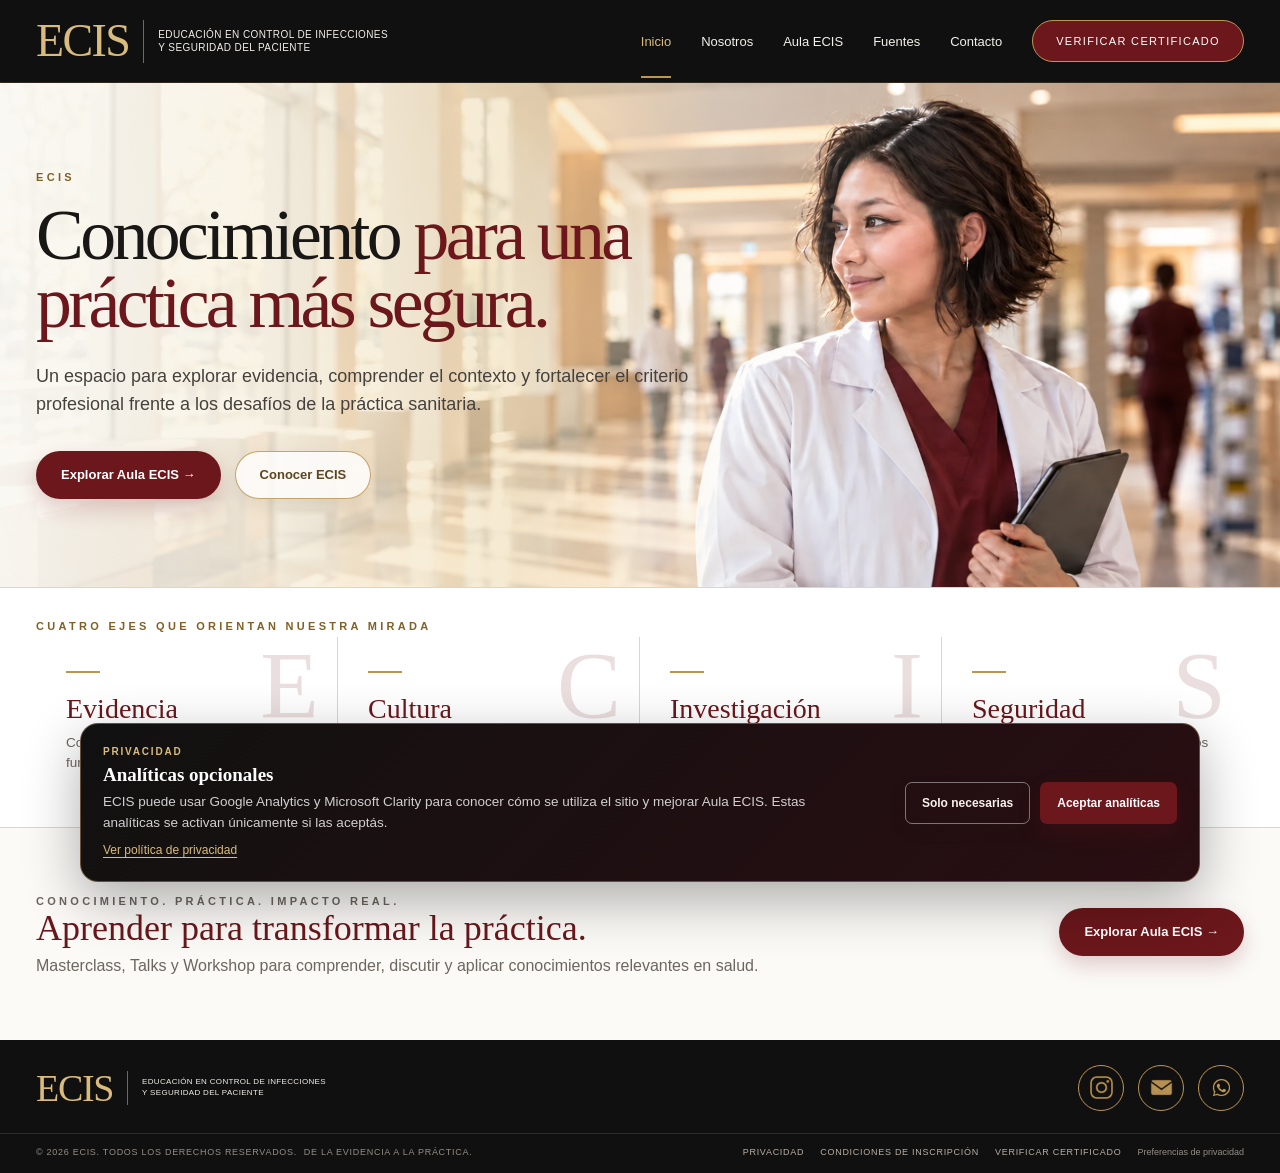
==== index.html @ 491cea87 "Add files via upload" ====
<!DOCTYPE html>

<html lang="es-AR"><head>
<meta charset="utf-8"/><meta content="width=device-width, initial-scale=1" name="viewport"/>
<meta content="ECIS: educación en control de infecciones y seguridad del paciente. De la evidencia a la práctica." name="description"/><meta content="#0d0d0d" name="theme-color"/><meta content="index,follow,max-image-preview:large" name="robots"/><meta content="ECIS" name="author"/>
<meta content="es_AR" property="og:locale"/><meta content="website" property="og:type"/><meta content="ECIS" property="og:site_name"/><meta content="ECIS | Educación en Control de Infecciones y Seguridad del Paciente" property="og:title"/><meta content="ECIS: educación en control de infecciones y seguridad del paciente. De la evidencia a la práctica." property="og:description"/>
<meta content="https://ecis-edu.github.io/assets/images/ecis-web-preview.png" property="og:image"/><meta content="1200" property="og:image:width"/><meta content="630" property="og:image:height"/><meta content="ECIS · Educación en Control de Infecciones y Seguridad del Paciente" property="og:image:alt"/><meta content="summary_large_image" name="twitter:card"/><meta content="https://ecis-edu.github.io/assets/images/ecis-web-preview.png" name="twitter:image"/>
<link href="assets/images/favicon.svg" rel="icon" type="image/svg+xml"/><title>ECIS | Educación en Control de Infecciones y Seguridad del Paciente</title><link as="image" fetchpriority="high" href="assets/images/inicio-banner.webp" rel="preload"/><link href="styles.css?v=20261030-clarity1299" rel="stylesheet"/></head><body>
<a class="skip-link" href="#contenido">Saltar al contenido</a><header class="site-header">
<div class="container nav-wrap">
<a aria-label="ECIS, inicio" class="brand" href="index.html">
<span class="brand-mark">ECIS</span>
<span aria-hidden="true" class="brand-divider"></span>
<span class="brand-name">EDUCACIÓN EN CONTROL DE INFECCIONES<br/>Y SEGURIDAD DEL PACIENTE</span>
</a>
<button aria-controls="main-nav" aria-expanded="false" aria-label="Abrir menú" class="menu-toggle" type="button"><span></span><span></span><span></span></button>
<nav aria-label="Navegación principal" class="main-nav" id="main-nav">
<a href="index.html">Inicio</a>
<a href="nosotros.html">Nosotros</a>
<a href="experiencias.html">Aula ECIS</a>
<a href="fuentes.html">Fuentes</a>
<a href="contacto.html">Contacto</a>
<a class="nav-cta" href="https://ecis-edu.github.io/ecis-verificador/" rel="noopener noreferrer" target="_blank">Verificar certificado</a>
</nav>
</div>
</header><main id="contenido">
<section class="home-banner">
<div class="container">
<div class="home-banner-content">
<p class="eyebrow">ECIS</p>
<h1 class="display-title">Conocimiento <span class="burgundy">para una práctica más segura.</span></h1>
<p class="lead">Un espacio para explorar evidencia, comprender el contexto y fortalecer el criterio profesional frente a los desafíos de la práctica sanitaria.</p>
<div class="hero-actions"><a class="button button-primary button-pill" href="experiencias.html">Explorar Aula ECIS →</a><a class="button button-outline button-pill" href="nosotros.html">Conocer ECIS</a></div>
</div>
</div>
</section>
<section aria-label="Ejes de ECIS" class="home-values">
<div class="container home-values-heading"><p class="eyebrow">CUATRO EJES QUE ORIENTAN NUESTRA MIRADA</p></div>
<div class="container home-values-grid">
<article class="value-item"><span aria-hidden="true" class="value-letter">E</span><span aria-hidden="true" class="value-rule"></span><h2>Evidencia</h2><p>Conocimiento actualizado para fundamentar decisiones.</p></article>
<article class="value-item"><span aria-hidden="true" class="value-letter">C</span><span aria-hidden="true" class="value-rule"></span><h2>Cultura</h2><p>Entornos que favorecen prácticas seguras y sostenibles.</p></article>
<article class="value-item"><span aria-hidden="true" class="value-letter">I</span><span aria-hidden="true" class="value-rule"></span><h2>Investigación</h2><p>Análisis y aprendizaje para comprender y mejorar la práctica.</p></article>
<article class="value-item"><span aria-hidden="true" class="value-letter">S</span><span aria-hidden="true" class="value-rule"></span><h2>Seguridad</h2><p>Decisiones orientadas a reducir riesgos y mejorar la atención.</p></article>
</div>
</section>
<section class="home-experience"><div class="container home-experience-inner"><div><p class="eyebrow">CONOCIMIENTO. PRÁCTICA. IMPACTO REAL.</p><h2>Aprender para transformar la práctica.</h2><p>Masterclass, Talks y Workshop para comprender, discutir y aplicar conocimientos relevantes en salud.</p></div><a class="button button-primary button-pill" href="experiencias.html">Explorar Aula ECIS →</a></div></section>
</main><footer class="site-footer">
<div class="footer-main"><div class="container footer-grid">
<div class="brand footer-brand"><span class="brand-mark">ECIS</span><span aria-hidden="true" class="brand-divider"></span><span class="brand-name">EDUCACIÓN EN CONTROL DE INFECCIONES<br/>Y SEGURIDAD DEL PACIENTE</span></div>
<div class="footer-social"><a aria-label="Instagram" href="https://www.instagram.com/ecis_edu/?hl=es-la" rel="noopener noreferrer" target="_blank"><img alt="" aria-hidden="true" class="social-icon" decoding="async" height="21" loading="lazy" src="assets/images/iconoinstagram.png" width="21"/></a><a aria-label="Correo electrónico" href="mailto:ecis.ar.edu@gmail.com"><img alt="" aria-hidden="true" class="social-icon" decoding="async" height="21" loading="lazy" src="assets/images/iconomail.png" width="21"/></a><a aria-label="WhatsApp" href="https://wa.me/5491173445804?text=Hola%20ECIS%2C%20quisiera%20realizar%20una%20consulta." rel="noopener noreferrer" target="_blank"><img alt="" aria-hidden="true" class="social-icon" decoding="async" height="21" loading="lazy" src="assets/images/iconowsp.png" width="21"/></a></div>
</div></div>
<div class="footer-bottom"><div class="container footer-bottom-inner">
<div class="footer-identity"><span>© <span id="year"></span> ECIS. Todos los derechos reservados.</span><span class="footer-motto">De la evidencia a la práctica.</span></div>
<nav aria-label="Información legal" class="footer-links"><a href="privacidad.html">Privacidad</a><a href="condiciones.html">Condiciones de inscripción</a><a href="https://ecis-edu.github.io/ecis-verificador/" rel="noopener noreferrer" target="_blank">Verificar certificado</a></nav>
</div></div>
</footer><script defer="" src="consent.js?v=20261030-clarity1299"></script><script defer="" src="site.js?v=20261026-perf1297"></script></body></html>
---- styles.css ----
:root{
  --burgundy:#6b171b;
  --burgundy-deep:#3d0c0e;
  --burgundy-soft:#8b2026;
  --black:#0d0d0d;
  --black-soft:#171514;
  --ivory:#f6f1e9;
  --paper:#fbfaf7;
  --gold:#bd9552;
  --gold-text:#806024;
  --gold-soft:#d9bc7d;
  --ink:#181716;
  --muted:#6d665f;
  --line:#ddd5cb;
  --white:#fff;
  --max:1380px;
  --shadow:0 18px 50px rgba(18,12,8,.10);
}
*{box-sizing:border-box}
[hidden]{display:none!important}
html{scroll-behavior:smooth}
body{margin:0;background:var(--paper);color:var(--ink);font-family:Arial,Helvetica,sans-serif;line-height:1.5;-webkit-text-size-adjust:100%}
a{color:inherit}
img{display:block;max-width:100%}
button,input,textarea,select{font:inherit;font-size:16px}
.container{width:min(calc(100% - 72px),var(--max));margin-inline:auto}
.skip-link{position:fixed;top:-90px;left:18px;z-index:1000;background:var(--gold);padding:10px 14px;color:var(--black)}
.skip-link:focus{top:18px}


/* Header */
.site-header{position:sticky;top:0;z-index:60;background:rgba(12,12,12,.98);color:#fff;border-bottom:1px solid rgba(189,149,82,.18);backdrop-filter:blur(10px)}
.nav-wrap{min-height:82px;display:flex;align-items:center;justify-content:space-between;gap:28px}
.brand{display:inline-flex;align-items:center;gap:14px;text-decoration:none;min-width:max-content}
.brand-mark{font:400 46px/.9 Georgia,"Times New Roman",serif;color:var(--gold-soft);letter-spacing:-.035em}
.brand-divider{width:1px;height:43px;background:rgba(217,188,125,.52)}
.brand-name{font-size:10px;line-height:1.35;letter-spacing:.04em;color:#f3efe9}
.main-nav{display:flex;align-items:center;justify-content:flex-end;gap:30px;font-size:13px}
.main-nav a{text-decoration:none;color:#f3f0eb;padding:28px 0 25px;border-bottom:2px solid transparent;transition:.2s ease}
.main-nav a:hover,.main-nav a:focus-visible,.main-nav a[aria-current="page"]{color:var(--gold-soft);border-bottom-color:var(--gold)}
.main-nav .nav-cta{padding:12px 23px;border:1px solid var(--gold);border-radius:999px;background:var(--burgundy);color:#fff!important;text-transform:uppercase;letter-spacing:.12em;font-size:11px}
.main-nav .nav-cta:hover,.main-nav .nav-cta:focus-visible{background:#801b21;border-bottom-color:var(--gold)}
.menu-toggle{display:none;background:none;border:0;color:white;min-width:48px;min-height:48px;cursor:pointer}
.menu-toggle span{display:block;width:25px;height:1px;background:#fff;margin:6px auto}

/* Type */
.eyebrow{margin:0 0 17px;color:var(--gold-text);font-size:11px;font-weight:700;letter-spacing:.30em;text-transform:uppercase}
.display-title{margin:0;font:400 clamp(54px,5.6vw,92px)/.94 Georgia,"Times New Roman",serif;letter-spacing:-.05em}
.display-title .burgundy,.section-title .burgundy{color:var(--burgundy)}
.display-title em,.section-title em{color:var(--burgundy);font-style:normal}
.section-title{margin:0;font:400 clamp(36px,4vw,60px)/1 Georgia,"Times New Roman",serif;letter-spacing:-.038em}
.lead{margin:26px 0 0;color:#46413c;font-size:18px;line-height:1.55;max-width:670px}
.button{display:inline-flex;align-items:center;justify-content:center;gap:13px;min-height:50px;padding:12px 24px;text-decoration:none;border:1px solid transparent;border-radius:7px;font-size:13px;font-weight:700;transition:.2s ease}
.button-primary{background:var(--burgundy);color:#fff}.button-primary:hover{background:#841c22}
.button-outline{border-color:var(--gold);color:#6b4f24;background:rgba(255,255,255,.35)}.button-outline:hover{background:#fff7eb}

.button-pill{border-radius:999px}


.hero-actions{display:flex;gap:14px;flex-wrap:wrap;margin-top:32px}

/* Home banner */
.home-banner{position:relative;overflow:hidden;min-height:clamp(430px,56vh,540px);display:flex;align-items:center;background:url("assets/images/inicio-banner.webp") right center/cover no-repeat}
.home-banner::after{content:"";position:absolute;inset:0;background:linear-gradient(90deg,rgba(251,250,247,.16),rgba(251,250,247,.05) 34%,rgba(0,0,0,.08) 100%);pointer-events:none}
.home-banner .container{position:relative;z-index:2}
.home-banner-content{max-width:620px;padding:58px 0 60px}
.home-banner-content .display-title{max-width:590px}
.home-banner-content .lead{max-width:530px}

/* Editorial heroes */


.editorial-hero-copy .display-title{max-width:820px}
.editorial-hero-copy .lead{max-width:650px}


/* Home */
.home-values{background:#fff;border-top:1px solid var(--line);border-bottom:1px solid var(--line)}
.home-values-grid{display:grid;grid-template-columns:repeat(4,1fr)}
.value-item{position:relative;min-height:190px;padding:34px 30px 32px;border-right:1px solid var(--line);overflow:hidden}
.value-item:first-child{padding-left:30px}.value-item:last-child{border-right:0;padding-right:30px}
.value-letter{position:absolute;right:18px;top:3px;font:400 96px/.95 Georgia,"Times New Roman",serif;color:rgba(107,23,27,.055);pointer-events:none}
.value-rule{display:block;width:34px;height:2px;background:var(--gold);margin-bottom:22px}
.value-item h2{position:relative;margin:0 0 10px;font:400 28px/1 Georgia,"Times New Roman",serif;color:var(--burgundy)}
.value-item p{position:relative;margin:0;max-width:240px;color:var(--muted);font-size:13.5px;line-height:1.52}
.home-experience{padding:58px 0 62px;background:var(--paper)}
.home-experience-inner{display:grid;grid-template-columns:1fr auto;gap:40px;align-items:center}
.home-experience h2{margin:0;font:400 36px/1.05 Georgia,serif;color:var(--burgundy)}
.home-experience p{margin:7px 0 0;color:var(--muted)}

/* Page hero light */


/* About */


.about-overview-copy .display-title{font-size:clamp(44px,5vw,76px);margin-bottom:22px}
.about-overview-copy>p:not(.eyebrow),.about-subblock p:not(.eyebrow){margin:0 0 14px;color:#4e4943;font-size:16.5px;line-height:1.72}
.about-subblock{margin-top:28px;padding-top:24px;border-top:1px solid var(--line)}


.team-section{background:var(--ivory);padding:74px 0 0}
.team-header{display:flex;justify-content:space-between;align-items:end;gap:40px;margin-bottom:40px}
.team-header p{max-width:500px;margin:0;color:var(--muted)}
.profile-editorial{display:grid;grid-template-columns:32% 68%;min-height:565px;border-top:1px solid var(--line);background:#fff}
.profile-editorial-image{min-height:565px;background:#151515;overflow:hidden}
.profile-editorial-image img{width:100%;height:100%;object-fit:cover;object-position:center top}
.profile-editorial-copy{padding:42px 52px 44px}
.profile-editorial-copy h3{margin:3px 0 7px;font:400 clamp(38px,4vw,58px)/1 Georgia,serif;letter-spacing:-.035em}
.profile-editorial-copy h3 span{color:var(--burgundy)}
.profile-role{margin:0 0 24px;color:#25211f;font-size:15px;font-weight:700}
.profile-editorial-copy>p:not(.eyebrow):not(.profile-role){margin:0 0 14px;color:#4b4641;font-size:14.5px;line-height:1.62}
.profile-inline-quote{margin-top:28px;padding-top:22px;border-top:1px solid var(--line)}
.profile-inline-quote blockquote{margin:0;color:var(--burgundy);font:italic 25px/1.2 Georgia,"Times New Roman",serif}
.profile-inline-quote cite{display:block;margin-top:9px;color:#655d55;font-style:normal;font-size:9.5px;letter-spacing:.16em;text-transform:uppercase}
.admin-band{display:grid;grid-template-columns:.6fr 1.4fr;gap:40px;align-items:center;padding:30px 0 38px;border-top:1px solid var(--line);margin-top:40px}
.admin-band h3{margin:0;font:400 28px Georgia,serif}.admin-band p{margin:0;color:var(--muted)}
.philosophy-band{background:linear-gradient(90deg,#0c0c0c 0%,#1f1111 55%,#4a0d10 100%);color:#fff;padding:72px 0}
.philosophy-grid{display:grid;grid-template-columns:.55fr 1.45fr;gap:60px;align-items:center}
.philosophy-grid h2{margin:0;color:var(--gold-soft);font:400 42px/1.05 Georgia,serif}
.philosophy-grid blockquote{margin:0;font:400 clamp(30px,3.2vw,48px)/1.12 Georgia,serif;color:#fff}

/* Experiences */


.experience-hero .display-title{font-size:clamp(49px,5vw,74px)}
.formats-section{padding:58px 0 72px;background:#fff}
.formats-heading{text-align:center;max-width:850px;margin:0 auto 34px}
.formats-heading .section-title{font-size:44px}.formats-heading p:last-child{margin:10px 0 0;color:var(--muted)}
.experience-grid{display:grid;grid-template-columns:repeat(4,1fr);gap:16px}
.experience-card{position:relative;overflow:hidden;background:#fff;border:1px solid #e5ded4;border-radius:14px;box-shadow:0 10px 28px rgba(48,31,24,.06);min-height:460px;display:flex;flex-direction:column}
.experience-card-image{
  height:190px;
  overflow:hidden;
  background:#fbfaf7;
}

.experience-card-image img{
  width:100%;
  height:100%;
  object-fit:cover;
  object-position:center center;
  display:block;
}
.experience-card-icon{position:absolute;top:135px;left:50%;transform:translateX(-50%);width:64px;height:64px;border-radius:50%;display:grid;place-items:center;background:var(--burgundy);border:6px solid #fff;color:#fff;font:400 26px Georgia,serif;box-shadow:0 7px 18px rgba(0,0,0,.15)}
.experience-card-body{padding:48px 24px 25px;text-align:center;display:flex;flex-direction:column;flex:1}
.experience-card h3{margin:0;color:var(--burgundy);font:400 28px/1 Georgia,serif}.experience-card .card-subtitle{margin:5px 0 0;font:400 16px/1.35 Georgia,serif;color:#433c36}.experience-card .card-kicker{margin-top:24px;color:#635b53;font-size:9px;font-weight:700;letter-spacing:.23em;text-transform:uppercase}.experience-card .card-detail{margin:9px 0 0;color:var(--muted);font-size:13px;line-height:1.5}.experience-card .available{margin-top:auto;padding-top:19px;border-top:1px solid #eee4d9}.experience-card .available strong{display:block;color:#302622;font:400 18px Georgia,serif}.experience-card .available a{margin-top:8px}
.institution-band{background:linear-gradient(90deg,#5a1116,#260e10 60%,#101010);color:#fff;padding:54px 0}
.institution-band-grid{display:grid;grid-template-columns:1.4fr .6fr;gap:55px;align-items:center}.institution-band h2{margin:0;font:400 42px/1.05 Georgia,serif}.institution-band p{max-width:720px;margin:12px 0 0;color:#e2d7ce}.institution-band .button{justify-self:end}.short-divider{display:block;width:66px;height:2px;background:var(--gold);margin:18px 0 14px}

/* Sources */
.sources-layout{padding:72px 0;background:var(--paper)}


/* Contact */
.contact-hero{position:relative;overflow:hidden;background:#f9f6f0;min-height:415px}.contact-hero::after{content:"";position:absolute;right:0;top:0;bottom:0;width:100%;background:url("assets/images/contacto-banner.webp") center/cover no-repeat}
.contact-hero .container{position:relative;z-index:3;padding-top:62px;padding-bottom:58px}.contact-hero h1{margin:0;font:400 clamp(52px,5vw,78px)/.98 Georgia,serif;letter-spacing:-.04em}.contact-hero h1 span{display:block;color:var(--burgundy)}.contact-hero .lead{max-width:530px}
.contact-section{padding:36px 0 58px;background:#fff}.contact-grid{display:grid;grid-template-columns:.38fr .62fr;gap:0;border-top:1px solid var(--line)}
.contact-info{padding:30px 46px 20px 0;border-right:1px solid var(--line)}.contact-form-wrap{padding:30px 0 20px 54px}
.contact-row{display:grid;grid-template-columns:58px 1fr;gap:18px;align-items:center;padding:18px 0;text-decoration:none;border-bottom:1px solid #eee7de}.contact-row:last-child{border-bottom:0}.contact-icon-big{width:54px;height:54px;border-radius:50%;display:grid;place-items:center;background:var(--burgundy);color:var(--gold-soft);font:700 13px Arial}.contact-row strong{display:block;font:400 21px Georgia,serif}.contact-row small{display:block;margin-top:3px;color:var(--muted)}
.form-title{margin:0 0 2px;font:400 30px Georgia,serif}.form-subtitle{margin:0 0 16px;color:var(--muted)}
.contact-form{display:grid;grid-template-columns:1fr 1fr;gap:10px}.contact-form label{position:absolute;width:1px;height:1px;overflow:hidden;clip:rect(0,0,0,0)}.contact-form input,.contact-form textarea,.contact-form select{width:100%;border:1px solid #cfc7bd;background:#fff;padding:12px 14px;outline:none;color:#2b2825}.contact-form input:focus,.contact-form textarea:focus,.contact-form select:focus{border-color:var(--gold)}.contact-form .full{grid-column:1/-1}.contact-form textarea{min-height:112px;resize:vertical}.contact-form .button{grid-column:2;justify-self:stretch;margin-top:0}

/* Generic payment */


/* Footer */
.site-footer{background:#101010;color:#eee}.footer-main{padding:25px 0 22px}.footer-grid{display:grid;grid-template-columns:1fr auto;gap:34px;align-items:center}.footer-brand .brand-mark{font-size:38px}.footer-brand .brand-divider{height:34px}.footer-brand .brand-name{font-size:8px}.footer-social{display:flex;gap:14px}.footer-social a{width:46px;height:46px;border-radius:50%;border:1.5px solid var(--gold);display:grid;place-items:center;color:var(--gold-soft);text-decoration:none;font-size:11px;transition:background .2s ease,color .2s ease,transform .2s ease,border-color .2s ease}.footer-social a:hover,.footer-social a:focus-visible{background:rgba(189,149,82,.10);color:#f4dca7;border-color:#d9bc7d;transform:translateY(-1px)}.footer-bottom{border-top:1px solid rgba(217,188,125,.16);padding:12px 0 14px;color:#948d86;font-size:9px;letter-spacing:.08em;text-transform:uppercase}.footer-bottom .container{display:flex;justify-content:flex-start;align-items:center;gap: 0.75em;;flex-wrap:wrap}

/* Accessibility */
a:focus-visible,button:focus-visible,input:focus-visible,textarea:focus-visible,select:focus-visible{outline:3px solid var(--gold-soft);outline-offset:3px}

@media(max-width:1100px){
  .main-nav{gap:18px;font-size:12px}.brand-mark{font-size:40px}.brand-name{font-size:9px}
  .home-banner-content{padding:52px 0 54px}
  .home-values-grid{grid-template-columns:repeat(2,1fr)}.value-item:nth-child(2){border-right:0}.value-item:nth-child(-n/**/+2){border-bottom:1px solid var(--line)}
  .experience-grid{grid-template-columns:repeat(2,1fr)}
  .profile-editorial{grid-template-columns:34% 66%}}
@media(max-width:860px){
  .container{width:min(calc(100% - 40px),var(--max))}.menu-toggle{display:block}.main-nav{position:absolute;left:0;right:0;top:82px;display:none;flex-direction:column;align-items:stretch;gap:0;background:#111;padding:14px 20px 22px;max-height:calc(100vh - 82px);overflow-y:auto}.main-nav.is-open{display:flex}.main-nav a{padding:13px 9px;border-bottom:1px solid rgba(255,255,255,.08)}.main-nav .nav-cta{margin-top:12px;text-align:center}
  .display-title{font-size:62px}
  .about-overview-grid,.philosophy-grid,.page-intro .page-intro-grid,.sources-hero-box,.contact-grid,.institution-band-grid{grid-template-columns:1fr}.profile-editorial{grid-template-columns:1fr}.profile-editorial-image{min-height:500px;max-height:680px}.profile-editorial-copy{border-right:0}.admin-band{grid-template-columns:1fr;gap:10px}.contact-hero::after{opacity:1;width:100%}.contact-info{border-right:0;padding-right:0}.contact-form-wrap{padding-left:0;border-top:1px solid var(--line)}.institution-band .button{justify-self:start}.footer-grid{grid-template-columns:1fr;justify-items:start}.home-banner{min-height:470px;background-position:72% center}.home-banner-content{padding:50px 0 52px;max-width:540px}
}
@media(max-width:620px){
  .container{width:calc(100% - 28px)}.brand-name,.brand-divider{display:none}.brand-mark{font-size:38px}.nav-wrap{min-height:72px}.main-nav{top:72px}
  .display-title{font-size:48px}.lead{font-size:16px}.home-banner{min-height:410px;background-position:68% center}.home-banner-content{max-width:100%;padding:44px 0 48px}.home-banner-content .display-title{max-width:100%}
  .home-values-grid{grid-template-columns:1fr}.value-item,.value-item:first-child,.value-item:nth-child(3),.value-item:last-child{min-height:0;padding:26px 4px;border-right:0;border-bottom:1px solid var(--line)}.value-item:last-child{border-bottom:0}.value-letter{right:4px;top:7px;font-size:74px}.value-rule{margin-bottom:16px}.home-experience-inner{grid-template-columns:1fr}.home-experience .button{width:100%}
  .section-title{font-size:39px}.about-overview,.team-section,.sources-layout{padding-top:55px;padding-bottom:55px}.team-header{display:block}.team-header p{margin-top:12px}.profile-editorial-image{min-height:430px}.profile-editorial-copy{padding:32px 24px}.profile-inline-quote blockquote{font-size:23px}.philosophy-band{padding:54px 0}.philosophy-grid{gap:22px}.philosophy-grid h2{font-size:32px}.philosophy-grid blockquote{font-size:29px}
  .formats-section{padding:50px 0}.experience-grid{grid-template-columns:1fr}.experience-card{min-height:0}.formats-heading .section-title{font-size:38px}.institution-band h2{font-size:35px}.institution-band .button{width:100%}
  
  .contact-hero .container{padding-top:48px;padding-bottom:45px}.contact-hero h1{font-size:52px}.contact-section{padding-top:20px}.contact-form{grid-template-columns:1fr}.contact-form .full,.contact-form .button{grid-column:1}.contact-form .button{width:100%}.footer-bottom .container{display:block}.footer-bottom span{display:block;margin-top:7px}
}
@media(prefers-reduced-motion:reduce){html{scroll-behavior:auto}*,*::before,*::after{transition:none!important}}

/* Tarjetas de experiencias clickeables y páginas Próximamente */
.experience-card-link{color:inherit;text-decoration:none}
.experience-card-link:hover,.experience-card-link:focus-visible{transform:translateY(-3px);box-shadow:0 14px 32px rgba(48,31,24,.10)}
.experience-card-link:focus-visible{outline:3px solid var(--gold);outline-offset:3px}
.coming-soon{padding:82px 0;background:var(--paper);min-height:62vh;display:flex;align-items:center}
.coming-soon-card{max-width:780px;margin:0 auto;text-align:center;background:#fff;border:1px solid var(--line);padding:54px 44px;box-shadow:var(--shadow)}
.coming-soon-card img{width:min(320px,70%);margin:0 auto 28px}
.coming-soon-card h1{margin:0;font:400 clamp(42px,5vw,68px)/1 Georgia,serif;color:var(--burgundy)}
.coming-soon-card p{margin:16px auto 0;color:var(--muted);font-size:18px}
.coming-soon-card .button{margin-top:26px}
@media(max-width:620px){.coming-soon{padding:54px 0}.coming-soon-card{padding:38px 24px}.coming-soon-card img{width:min(260px,85%)}}


/* Ajustes de detalle de Experiencias ECIS */


.coming-soon-minimal{min-height:64vh}
.coming-soon-clean{max-width:900px;padding:72px 58px;background:linear-gradient(180deg,#fff 0%,#fbfaf7 100%)}
.coming-soon-clean h1{color:var(--burgundy)}
.coming-soon-clean .short-divider{display:block;width:62px;height:2px;background:var(--gold);margin:24px auto 20px}
.coming-soon-clean p{max-width:620px;line-height:1.7}


@media(max-width:620px){
  
  
  
  
  .coming-soon-clean{padding:48px 26px}
}


/* Catálogo ECIS Masterclass */
.masterclass-catalog{padding:68px 0 78px;background:linear-gradient(90deg,#fbfaf7 0%,#f5f0e8 100%)}
.masterclass-catalog-head{max-width:880px;margin-bottom:34px}
.masterclass-catalog-head h1{margin:0;font:400 clamp(44px,5vw,70px)/1 Georgia,"Times New Roman",serif;letter-spacing:-.04em;color:var(--ink)}
.masterclass-catalog-head h1 span{color:var(--burgundy);font-style:italic}
.masterclass-catalog-head>p:last-child{margin:18px 0 0;max-width:760px;color:var(--muted);font-size:17px;line-height:1.68}
.masterclass-grid{display:grid;grid-template-columns:repeat(3,minmax(0,1fr));gap:22px;align-items:start}
.masterclass-course-card{background:#fff;border:1px solid var(--line);box-shadow:var(--shadow);overflow:hidden;display:flex;flex-direction:column;min-width:0}
.masterclass-course-image{height:230px;background:#e9e4dd;overflow:hidden}
.masterclass-course-image img{width:100%;height:100%;object-fit:cover;object-position:center}
.masterclass-course-body{padding:26px 26px 28px;display:flex;flex-direction:column;min-height:430px}
.masterclass-course-body h2{margin:0;font:400 34px/1.04 Georgia,"Times New Roman",serif;color:var(--ink)}
.masterclass-course-body h2 span{display:block;color:var(--burgundy);font-style:italic}
.masterclass-card-copy{margin:16px 0 22px;color:#4e4943;font-size:14px;line-height:1.62}
.masterclass-meta{margin-top:auto;border-top:1px solid var(--line);border-bottom:1px solid var(--line)}
.masterclass-meta-item{display:grid;grid-template-columns:95px 1fr;gap:12px;padding:12px 0;border-bottom:1px solid #eee7de;align-items:center}
.masterclass-meta-item:last-child{border-bottom:0}
.masterclass-meta-item span{color:#847a71;font-size:10px;font-weight:700;letter-spacing:.16em;text-transform:uppercase}
.masterclass-meta-item strong{color:#332d29;font-size:13px;font-weight:700}
.masterclass-payment{margin-top:20px;width:100%}

@media(max-width:1100px){
  .masterclass-grid{grid-template-columns:repeat(2,minmax(0,1fr))}
}
@media(max-width:700px){
  .masterclass-catalog{padding:50px 0 58px}
  .masterclass-grid{grid-template-columns:1fr}
  .masterclass-course-card{max-width:520px}
  .masterclass-course-image{height:245px}
  .masterclass-course-body{min-height:0}
  .masterclass-catalog-head h1{font-size:46px}
}

/* Estado del formulario de contacto */
.form-honey{position:absolute!important;left:-9999px!important;width:1px!important;height:1px!important;opacity:0!important;pointer-events:none!important}
.form-status{margin:14px 0 0;padding:14px 16px;border-left:3px solid var(--gold);background:#f6f1e9;color:#4f4841;font-size:13px;line-height:1.6}
.form-status[hidden]{display:none}
.form-status.is-error{border-left-color:var(--burgundy);background:#faf0f0;color:var(--burgundy-deep)}
.contact-form .button:disabled{opacity:.65;cursor:wait}


/* =========================================================
   Ajustes 19-09-2026: banners, grilla de Experiencias e iconos
   ========================================================= */

/* Inicio: mayor amplitud del texto sin invadir el foco visual de la imagen */
.home-banner-content{max-width:760px}
.home-banner-content .display-title{max-width:720px}
.home-banner-content .lead{max-width:665px}

/* Letras decorativas de los cuatro ejes con más presencia */
.value-letter{color:rgba(107,23,27,.14)}

/* Banners horizontales reutilizables */
.page-banner{position:relative;overflow:hidden;min-height:clamp(430px,56vh,540px);display:flex;align-items:center;background-position:right center;background-size:cover;background-repeat:no-repeat}
.page-banner::before{content:"";position:absolute;inset:0;pointer-events:none;z-index:1}
.page-banner .container{position:relative;z-index:2}
.page-banner-content{max-width:900px;padding:58px 0 60px}
.page-banner-content .display-title{max-width:880px;font-size:clamp(48px,5.1vw,78px)}
.page-banner-content>p:not(.eyebrow):not(.lead),.page-banner-content .about-subblock p:not(.eyebrow){max-width:685px;font-size:16.5px;line-height:1.68}
.page-banner-content .lead{max-width:690px}

/* Sobre ECIS: conserva la imagen original, ahora como banner oscuro */
.page-banner-about{background-image:url("assets/images/nosotros-banner.webp");background-position:right center}
.page-banner-about::before{background:linear-gradient(90deg,rgba(10,9,9,.97) 0%,rgba(18,11,12,.94) 28%,rgba(32,15,17,.82) 46%,rgba(22,12,13,.42) 64%,rgba(7,7,7,.08) 82%,rgba(7,7,7,.03) 100%)}
.page-banner-about::after{content:"";position:absolute;inset:0;background:linear-gradient(90deg,rgba(107,23,27,.10),transparent 44%,rgba(0,0,0,.12));pointer-events:none;z-index:1}

/* Experiencias: misma lógica visual que Inicio, con la imagen ya utilizada */
.page-banner-experience{background-image:url("assets/images/experiencias-banner.webp");background-position:right center}
.page-banner-experience::before{background:none}
.page-banner-experience::after{display:none}
.experience-banner-content{max-width:950px}
.experience-banner-content .display-title{max-width:880px}

/* Fuentes: se mantiene el lenguaje gráfico bordó/negro del bloque original, ahora en formato banner */
.page-banner-sources{background-image:url("assets/images/fuentes-banner.webp");background-position:right center}
.page-banner-sources::before{background:linear-gradient(90deg,rgba(8,8,8,.98) 0%,rgba(19,10,12,.95) 30%,rgba(40,13,17,.84) 49%,rgba(35,13,16,.56) 65%,rgba(8,8,8,.20) 84%,rgba(8,8,8,.08) 100%)}
.page-banner-sources::after{content:"";position:absolute;inset:0;background:linear-gradient(90deg,rgba(107,23,27,.12),transparent 48%,rgba(0,0,0,.12));pointer-events:none;z-index:1}
.sources-banner-content{max-width:860px}
.sources-banner-content .display-title{max-width:850px}
.banner-quote{margin:30px 0 0!important;padding-top:20px;border-top:1px solid rgba(217,188,125,.35);font:italic 24px/1.25 Georgia,"Times New Roman",serif!important;color:var(--gold-soft)!important;max-width:540px!important}

/* Texto pensado para fondos oscuros en Sobre ECIS y Fuentes */
.page-banner-dark{color:#fff}
.page-banner-dark .eyebrow{color:var(--gold-soft)}
.philosophy-band .eyebrow,.institution-band .eyebrow,.profile-founder .profile-editorial-copy .eyebrow{color:var(--gold-soft)}
.page-banner-dark .display-title,.page-banner-dark h1{color:#fff}
.page-banner-dark .display-title .burgundy,.page-banner-dark .burgundy{color:var(--gold-soft)}
.page-banner-dark .lead,.page-banner-dark>p,.page-banner-dark .page-banner-content>p:not(.eyebrow),.page-banner-dark .about-subblock p:not(.eyebrow){color:rgba(255,255,255,.86)}
.page-banner-dark .about-subblock{border-top-color:rgba(217,188,125,.34)}

/* Experiencias: tres formatos principales */
.experience-grid{grid-template-columns:repeat(3,minmax(0,1fr));max-width:1110px;margin-left:auto;margin-right:auto}

/* Iconografía social/contacto */
.social-icon{width:21px;height:21px;display:block;color:currentColor;flex:none}
.contact-icon-big .social-icon{width:25px;height:25px}
.footer-social a{font-size:0}


/* Ajuste de Fuentes después de retirar el hero interno */
.sources-layout{padding-top:58px}


@media(max-width:1100px){
  .home-banner-content{max-width:680px}
  .home-banner-content .display-title{max-width:650px}
  .home-banner-content .lead{max-width:610px}
  .page-banner-content{max-width:680px}
  .experience-grid{grid-template-columns:repeat(2,minmax(0,1fr));max-width:760px}
}

@media(max-width:860px){
  .page-banner{min-height:470px;background-position:70% center}
  .page-banner-content{max-width:575px;padding:50px 0 52px}
  .page-banner-about::before{background:linear-gradient(90deg,rgba(10,9,9,.96) 0%,rgba(23,12,14,.88) 48%,rgba(15,9,10,.48) 72%,rgba(10,10,10,.18) 100%)}
  .page-banner-experience::before{background:linear-gradient(90deg,rgba(251,250,247,.88) 0%,rgba(251,250,247,.62) 44%,rgba(251,250,247,.18) 74%,rgba(251,250,247,0) 100%)}
}

@media(max-width:620px){
  .home-banner-content{max-width:100%}
  .home-banner-content .display-title,.home-banner-content .lead{max-width:100%}
  .page-banner{min-height:430px;background-position:66% center}
  .page-banner-content{max-width:100%;padding:44px 0 48px}
  .page-banner-content .display-title{font-size:46px;max-width:100%}
  .page-banner-about::before{background:linear-gradient(90deg,rgba(10,9,9,.97) 0%,rgba(21,11,13,.92) 56%,rgba(12,8,9,.65) 82%,rgba(10,10,10,.35) 100%)}
  .page-banner-experience::before{background:linear-gradient(90deg,rgba(251,250,247,.92) 0%,rgba(251,250,247,.74) 50%,rgba(251,250,247,.30) 80%,rgba(251,250,247,0) 100%)}
  .page-banner-sources{background-image:url("assets/images/fuentes-banner.webp");background-position:right center}
  .banner-quote{font-size:21px!important}
  .experience-grid{grid-template-columns:1fr;max-width:430px}
}

/* Iconos sociales PNG ECIS */
.social-icon{object-fit:contain;object-position:center}
.footer-social .social-icon{width:23px;height:23px}
.contact-icon-big .social-icon{width:28px;height:28px}


/* =========================================================
   Flujo de inscripción ECIS — 2 páginas
   ========================================================= */
html{background:var(--paper)}
body{min-width:320px;overflow-x:hidden}
body.nav-open{overflow:hidden}
main{min-height:52vh}
button{cursor:pointer}
button:disabled{cursor:wait}
img{height:auto}
.main-nav a,.contact-row,.footer-social a,.button{touch-action:manipulation}
.button{min-height:48px}
.noscript-note{width:min(calc(100% - 40px),980px);margin:24px auto;padding:16px 18px;border-left:3px solid var(--burgundy);background:#fff3f3;color:var(--burgundy-deep);font-size:14px;line-height:1.6}

.checkout-page{background:linear-gradient(180deg,#f7f3ed 0%,#fbfaf7 100%)}
.checkout-intro{background:#fff;border-bottom:1px solid var(--line)}
.checkout-intro-inner{display:flex;align-items:flex-end;justify-content:space-between;gap:48px;padding-top:48px;padding-bottom:32px}
.checkout-intro h1{margin:0;font:400 clamp(42px,5vw,66px)/.98 Georgia,"Times New Roman",serif;letter-spacing:-.04em;color:#211d1a}
.checkout-intro p:not(.eyebrow){margin:15px 0 0;color:var(--muted);font-size:16px}
.checkout-progress{list-style:none;margin:0;padding:0;display:flex;align-items:center;gap:10px;flex:none}
.checkout-progress li{display:flex;align-items:center;gap:9px;color:#9a9087;font-size:12px;font-weight:700;letter-spacing:.02em}
.checkout-progress li+li::before{content:"";width:52px;height:1px;background:#d7cec4;margin-right:2px}
.checkout-progress li span{display:grid;place-items:center;width:31px;height:31px;border:1px solid #d2c8bd;border-radius:50%;background:#fff;color:#7a7068}
.checkout-progress li.is-current{color:var(--burgundy)}
.checkout-progress li.is-current span{border-color:var(--burgundy);background:var(--burgundy);color:#fff}
.checkout-progress li.is-complete{color:#4f4741}
.checkout-progress li.is-complete span{border-color:var(--gold);background:var(--gold);color:#17120e}

.checkout-section{padding:46px 0 76px}
.checkout-narrow{max-width:980px}
.checkout-card{background:#fff;border:1px solid #ddd4c9;box-shadow:0 16px 42px rgba(24,17,12,.07);padding:34px 36px}
.checkout-card+.checkout-card{margin-top:22px}
.checkout-card h2{margin:0;font:400 clamp(30px,3.4vw,42px)/1.04 Georgia,"Times New Roman",serif;letter-spacing:-.03em;color:#26211d}
.checkout-card-head{display:flex;align-items:flex-start;justify-content:space-between;gap:28px;margin-bottom:26px}
.checkout-card-head-simple{margin-bottom:22px}
.checkout-card-head p:not(.eyebrow){margin:9px 0 0;color:var(--muted);line-height:1.55;max-width:690px}
.checkout-edit{display:inline-flex;align-items:center;min-height:42px;padding:7px 12px;color:var(--burgundy);font-size:12px;font-weight:700;text-decoration:none;border:1px solid #d8cec4;border-radius:999px;background:#fff}
.checkout-edit:hover,.checkout-edit:focus-visible{border-color:var(--gold);background:#fbf7f1}

.checkout-form-grid{display:grid;grid-template-columns:1fr 1fr;gap:20px 22px}
.checkout-field{display:flex;flex-direction:column;gap:8px;min-width:0}
.checkout-field-full{grid-column:1/-1}
.checkout-field label{color:#4c4540;font-size:12px;font-weight:700;letter-spacing:.025em}
.checkout-field label>span[aria-hidden="true"]{color:var(--burgundy)}
.checkout-optional{margin-left:7px;color:#9a8f85;font-size:10px;font-weight:600;text-transform:uppercase;letter-spacing:.08em}
.checkout-field input,.checkout-field select{width:100%;min-height:52px;border:1px solid #cec4ba;border-radius:5px;background:#fff;padding:12px 14px;color:#26221e;outline:none;-webkit-appearance:none;appearance:none}
.checkout-field input::placeholder{color:#9c9289;opacity:1}
.checkout-field input:focus,.checkout-field select:focus{border-color:var(--gold);box-shadow:0 0 0 3px rgba(189,149,82,.11)}
.checkout-field select:disabled{background:#f6f3ef;color:#8d837a;cursor:wait}
.checkout-select-wrap{position:relative}
.checkout-select-wrap::after{content:"⌄";position:absolute;right:15px;top:50%;transform:translateY(-54%);pointer-events:none;color:#776b62;font-size:18px}
.checkout-field-help{margin:1px 0 0;color:#81776f;font-size:11.5px;line-height:1.5}
.checkout-retry{align-self:flex-start;border:0;background:none;padding:2px 0;color:var(--burgundy);font-size:12px;font-weight:700;text-decoration:underline}
.checkout-error{margin:18px 0 0;padding:13px 15px;border-left:3px solid var(--burgundy);background:#fbefef;color:var(--burgundy-deep);font-size:13px;line-height:1.55}
.checkout-primary{width:100%;margin-top:24px;border-radius:7px;font-size:14px}
.checkout-privacy{display:flex;align-items:center;justify-content:center;gap:9px;margin-top:18px;color:#6f655d;font-size:11.5px;text-align:center}
.checkout-privacy svg{width:18px;height:18px;fill:none;stroke:currentColor;stroke-width:1.6;stroke-linecap:round;stroke-linejoin:round;flex:none}

.checkout-summary{border-top:1px solid var(--line)}
.checkout-summary-row{display:grid;grid-template-columns:220px minmax(0,1fr);gap:24px;padding:13px 0;border-bottom:1px solid #eee8e1}
.checkout-summary-row span{color:#877c72;font-size:11px;font-weight:700;letter-spacing:.04em;text-transform:uppercase}
.checkout-summary-row strong{color:#2b2622;font-size:14px;font-weight:700;overflow-wrap:anywhere}

.payment-method-grid{display:grid;grid-template-columns:repeat(2,1fr);gap:12px}
.payment-method{position:relative;display:flex;align-items:center;gap:12px;min-height:84px;padding:15px;border:1px solid #d8cfc5;background:#fff;cursor:pointer;transition:.18s ease}
.payment-method input{position:absolute;opacity:0;pointer-events:none}
.payment-method.is-selected{border-color:var(--burgundy);box-shadow:0 0 0 1px var(--burgundy) inset;background:#fffafa}
.payment-method:focus-within{outline:3px solid var(--gold-soft);outline-offset:3px}
.payment-method.is-disabled{opacity:.55;cursor:not-allowed;background:#f7f4f0}
.payment-method-mark{display:grid;place-items:center;min-width:38px;height:38px;border:1px solid #d8cec3;border-radius:7px;color:var(--burgundy);font-size:12px;font-weight:800;background:#fff}
.payment-method strong{display:block;color:#2f2925;font-size:13px}
.payment-method small{display:block;margin-top:3px;color:#8b8178;font-size:10.5px}
.checkout-amount-row{display:flex;align-items:flex-end;justify-content:space-between;gap:24px;margin-top:22px;padding:20px 0 4px;border-top:1px solid var(--line)}
.checkout-amount-row span{color:#7f746b;font-size:12px;font-weight:700;text-transform:uppercase;letter-spacing:.08em}
.checkout-amount-row strong{font:400 36px/1 Georgia,"Times New Roman",serif;color:var(--burgundy)}

.transfer-checkout[hidden],.mp-redirect-checkout[hidden],.mp-confirm-checkout[hidden],.checkout-payment-card[hidden],.checkout-success[hidden],.checkout-error[hidden]{display:none}
.transfer-simple-grid{display:grid;grid-template-columns:1fr 1fr;border:1px solid var(--line);background:#fcfaf7}
.transfer-simple-grid>div{padding:16px 18px;border-bottom:1px solid var(--line)}
.transfer-simple-grid>div:nth-child(odd){border-right:1px solid var(--line)}
.transfer-simple-grid>div:nth-last-child(-n/**/+2){border-bottom:0}
.transfer-simple-grid span{display:block;margin-bottom:5px;color:#8b8077;font-size:10px;font-weight:700;letter-spacing:.1em;text-transform:uppercase}
.transfer-simple-grid strong{display:block;color:#29231f;font-size:15px;overflow-wrap:anywhere}
.transfer-alias-row{position:relative;padding-right:88px!important}
.transfer-alias-row strong{color:var(--burgundy);font-size:18px}
.transfer-alias-row button{position:absolute;right:14px;top:50%;transform:translateY(-50%);border:1px solid #d4c8bc;background:#fff;padding:7px 10px;border-radius:999px;color:#6a4c24;font-size:11px;font-weight:700}
.transfer-important{margin-top:16px;padding:13px 15px;border-left:3px solid var(--gold);background:#fbf7ef;color:#645a52;font-size:12.5px;line-height:1.55}
.mp-secure-note{margin:0 0 18px;padding:13px 15px;border-left:3px solid var(--gold);background:#fbf7ef;color:#645a52;font-size:12.5px;line-height:1.55}

.payment-method-mp.is-selected .payment-method-mark-mp{background:var(--burgundy);border-color:var(--burgundy);color:#fff}
.mp-redirect-hero{display:flex;align-items:center;gap:18px;padding:20px;border:1px solid #ddd4c9;background:linear-gradient(135deg,#fff 0%,#fbf7f1 100%)}
.mp-redirect-icon{display:grid;place-items:center;width:58px;height:58px;flex:0 0 58px;border-radius:50%;background:var(--burgundy);color:#fff;font-weight:800;letter-spacing:.03em;box-shadow:0 0 0 5px rgba(116,16,24,.08)}
.mp-redirect-hero strong{display:block;color:#2b2521;font-size:16px}
.mp-redirect-hero p{margin:6px 0 0;color:#756b63;font-size:12.5px;line-height:1.55}
.mp-checkout-summary{display:grid;grid-template-columns:1fr 1fr;margin-top:16px;border:1px solid var(--line);background:#fcfaf7}
.mp-checkout-summary>div{padding:16px 18px}
.mp-checkout-summary>div+div{border-left:1px solid var(--line)}
.mp-checkout-summary span{display:block;margin-bottom:5px;color:#8b8077;font-size:10px;font-weight:700;letter-spacing:.1em;text-transform:uppercase}
.mp-checkout-summary strong{display:block;color:#29231f;font-size:16px;overflow-wrap:anywhere}
.mp-checkout-summary>div:first-child strong{color:var(--burgundy);letter-spacing:.05em}
.mp-redirect-button{margin-top:18px}
.mp-redirect-small{margin:10px 0 0;color:#91867d;font-size:10.5px;text-align:center}


.checkout-success{text-align:center;padding-top:44px;padding-bottom:44px}
.success-check{display:grid;place-items:center;width:58px;height:58px;margin:0 auto 18px;border-radius:50%;background:var(--burgundy);border:3px solid #ead6b3;color:#fff;font-size:26px}
.checkout-success h2{margin-bottom:15px}
.final-registration-code{display:inline-block;margin:2px auto 8px;padding:16px 22px;border:1px solid var(--gold);background:#fbf6ed;color:var(--burgundy-deep);font:700 28px/1 Arial,Helvetica,sans-serif;letter-spacing:.11em}
.copy-code-button{display:block;margin:0 auto 22px;border:0;background:none;color:#73521f;font-size:12px;font-weight:700;text-decoration:underline}
.success-lead{margin:0;color:#5e554e;font-size:15px}
.success-instructions{max-width:690px;margin:24px auto 0;padding:22px 24px;text-align:left;border:1px solid var(--line);background:#fcfaf7;color:#514942;line-height:1.6}
.success-instructions p{margin:0}
.success-instructions ol{margin:12px 0;padding-left:20px}
.success-note{margin-top:15px!important;padding-top:15px;border-top:1px solid #e9e0d6;color:#71675f;font-size:12.5px}
.success-contact-actions{display:flex;justify-content:center;gap:12px;flex-wrap:wrap;margin-top:24px}
.registration-secondary{background:#fff;border-color:#cfc5ba;color:#50483f}
.registration-secondary:hover{background:#f8f4ee}
.success-small{margin:13px 0 0;color:#8a8077;font-size:11px}

@media(max-width:860px){
  .main-nav{max-height:calc(100dvh - 82px)}
  .checkout-intro-inner{align-items:flex-start;display:block}
  .checkout-progress{margin-top:24px}
  .payment-method-grid{grid-template-columns:1fr}
}

@media(max-width:650px){
  .checkout-intro-inner{padding-top:38px;padding-bottom:26px}
  .checkout-intro h1{font-size:44px}
  .checkout-section{padding:28px 0 52px}
  .checkout-card{padding:26px 20px}
  .checkout-form-grid{grid-template-columns:1fr}
  .checkout-field-full{grid-column:1}
  .checkout-card-head{gap:14px}
  .checkout-summary-row{grid-template-columns:1fr;gap:4px;padding:12px 0}
  .checkout-summary-row span{font-size:9.5px}
  .checkout-amount-row strong{font-size:32px}
  .transfer-simple-grid{grid-template-columns:1fr}
  .mp-checkout-summary{grid-template-columns:1fr}
  .mp-checkout-summary>div+div{border-left:0;border-top:1px solid var(--line)}
  .transfer-simple-grid>div,.transfer-simple-grid>div:nth-child(odd){border-right:0}
  .transfer-simple-grid>div:nth-last-child(-n/**/+2){border-bottom:1px solid var(--line)}
  .transfer-simple-grid>div:last-child{border-bottom:0}
  .success-contact-actions{display:grid;grid-template-columns:1fr}
  .success-contact-actions .button{width:100%}
}

@media(max-width:430px){
  .container{width:calc(100% - 24px)}
  .display-title{font-size:44px}
  .page-banner-content .display-title,.masterclass-catalog-head h1{font-size:42px}
  .checkout-progress li+li::before{width:28px}
  .checkout-progress li strong{font-size:10px}
  .checkout-card{padding:23px 16px}
  .checkout-privacy{align-items:flex-start;text-align:left}
  .checkout-card-head{display:block}
  .checkout-edit{margin-top:14px}
  .transfer-alias-row{padding-right:18px!important}
  .transfer-alias-row button{position:static;transform:none;margin-top:9px}
  .final-registration-code{max-width:100%;font-size:21px;letter-spacing:.06em;overflow-wrap:anywhere}
  .footer-social a{width:44px;height:44px}
}

@media(prefers-reduced-motion:reduce){
  html{scroll-behavior:auto}
  .experience-card-link:hover,.experience-card-link:focus-visible,.footer-social a:hover,.footer-social a:focus-visible{transform:none}
}
/* =========================================================
   FUENTES ECIS — VERSIÓN EDITORIAL
   ========================================================= */


/* CONTENEDOR GENERAL */

.sources-reference-section{
  padding:72px 0 86px;
  background:
    linear-gradient(
      180deg,
      #f7f2eb 0%,
      #fbfaf7 42%,
      #f3ede5 100%
    );
}


/* =========================================================
   INTRODUCCIÓN — ASIMÉTRICA
   ========================================================= */

.sources-reference-intro{
  max-width:none;
  margin:0 0 56px;
  text-align:left;

  display:grid;
  grid-template-columns:minmax(0,1.15fr) minmax(300px,.85fr);
  grid-template-rows:auto auto;
  column-gap:70px;
  align-items:end;

  padding-bottom:34px;
  border-bottom:1px solid rgba(107,23,27,.18);
}

.sources-reference-intro .eyebrow{
  grid-column:1;
  grid-row:1;

  margin:0 0 13px;
  color:var(--gold-text);
}

.sources-reference-intro h2{
  grid-column:1;
  grid-row:2;

  max-width:720px;
  margin:0;

  font:400 clamp(42px,4.5vw,64px)/.98 Georgia,"Times New Roman",serif;
  letter-spacing:-.04em;
  color:var(--ink);
}

.sources-reference-intro h2 span{
  color:var(--burgundy);
}

.sources-reference-intro>p:last-child{
  grid-column:2;
  grid-row:2;

  max-width:500px;
  margin:0 0 5px;
  padding-left:28px;

  border-left:2px solid var(--gold);

  color:#625a53;
  font-size:15px;
  line-height:1.72;
}


/* =========================================================
   BLOQUE NACIONALES
   ========================================================= */

.source-reference-group{
  margin-top:0;
  padding:34px 34px 38px;

  background:
    linear-gradient(
      135deg,
      rgba(107,23,27,.12) 0%,
      rgba(116,16,24,.055) 48%,
      rgba(189,149,82,.09) 100%
    );

  border:1px solid rgba(107,23,27,.11);
  border-radius:12px;
}

.source-reference-group-international{
  margin-top:34px;

  background:
    linear-gradient(
      135deg,
      #171313 0%,
      #241416 58%,
      #120f0f 100%
    );

  border-color:rgba(217,188,125,.18);
}


/* =========================================================
   TÍTULOS DE CADA GRUPO
   ========================================================= */

.source-reference-heading{
  display:flex;
  align-items:flex-end;
  justify-content:space-between;
  gap:32px;

  margin-bottom:25px;
  padding-bottom:17px;

  border-bottom:1px solid rgba(107,23,27,.20);
}

.source-reference-heading>div{
  display:flex;
  align-items:center;
  gap:15px;
}

.source-heading-line{
  width:3px;
  height:38px;
  background:var(--gold);
}

.source-reference-heading h3{
  margin:0;

  font:400 clamp(31px,3vw,43px)/1 Georgia,"Times New Roman",serif;
  color:#352723;
}

.source-reference-heading>p{
  max-width:390px;
  margin:0 0 5px;

  color:#8a756b;
  font-size:9px;
  font-weight:700;
  letter-spacing:.19em;
  line-height:1.5;
  text-align:right;
  text-transform:uppercase;
}


/* INTERNACIONALES — CABECERA CLARA */

.source-reference-group-international .source-reference-heading{
  border-bottom-color:rgba(217,188,125,.24);
}

.source-reference-group-international .source-reference-heading h3{
  color:#f4eee8;
}

.source-reference-group-international .source-reference-heading>p{
  color:#b9a791;
}


/* =========================================================
   GRILLA
   ========================================================= */

.source-reference-grid{
  display:grid;
  grid-template-columns:repeat(3,minmax(0,1fr));
  gap:18px;
  align-items:stretch;
}


/* =========================================================
   TARJETAS
   ========================================================= */

.source-reference-card{
  position:relative;

  min-width:0;
  min-height:315px;

  display:flex;
  flex-direction:column;

  padding:27px 27px 24px;

  background:
    linear-gradient(
      145deg,
      #faf6f0 0%,
      #f3ebe2 100%
    );

  border:1px solid rgba(107,23,27,.13);
  border-radius:8px;

  color:inherit;
  text-decoration:none;

  box-shadow:
    0 8px 22px rgba(44,29,23,.055);

  overflow:hidden;

  transition:
    transform .22s ease,
    box-shadow .22s ease,
    border-color .22s ease;
}


/* pequeña línea editorial superior */

.source-reference-card::before{
  content:"";

  position:absolute;
  top:0;
  left:0;
  right:0;

  height:3px;

  background:
    linear-gradient(
      90deg,
      var(--burgundy),
      var(--gold)
    );

  opacity:.78;
}


.source-reference-card:hover{
  transform:translateY(-4px);

  border-color:rgba(189,149,82,.58);

  box-shadow:
    0 17px 35px rgba(44,29,23,.13);
}

.source-reference-card:focus-visible{
  outline:3px solid var(--gold);
  outline-offset:4px;
}


/* las internacionales un poco más cálidas */

.source-reference-group-international .source-reference-card{
  background:
    linear-gradient(
      145deg,
      #f5eee5 0%,
      #ebe0d4 100%
    );

  border-color:rgba(217,188,125,.18);
}


/* =========================================================
   CONTENIDO DE LA TARJETA
   ========================================================= */

.source-reference-card-top{
  display:flex;
  align-items:center;
  justify-content:space-between;
  gap:16px;
}

.source-reference-label{
  color:#947b6d;

  font-size:8.5px;
  font-weight:700;
  letter-spacing:.19em;
  text-transform:uppercase;
}

.source-reference-arrow{
  width:35px;
  height:35px;

  display:grid;
  place-items:center;

  border:1px solid rgba(189,149,82,.60);
  border-radius:50%;

  color:var(--burgundy);
  font-size:17px;

  background:rgba(255,255,255,.32);

  transition:
    background .2s ease,
    color .2s ease,
    transform .2s ease;
}

.source-reference-card:hover .source-reference-arrow{
  background:var(--burgundy);
  color:#fff;
  transform:translate(2px,-2px);
}


.source-reference-card-body{
  padding-top:22px;
}

.source-reference-card-body h4{
  margin:0;

  color:var(--burgundy);

  font:400 32px/1 Georgia,"Times New Roman",serif;
  letter-spacing:-.025em;
}

.source-reference-card-body h4::after{
  content:"";

  display:block;

  width:42px;
  height:2px;

  margin-top:13px;

  background:var(--gold);
}

.source-reference-name{
  margin:18px 0 0;

  color:#3d332e;
  font-size:13px;
  font-weight:700;
  line-height:1.46;
}

.source-reference-description{
  margin:11px 0 0;

  color:#675e57;
  font-size:13px;
  line-height:1.62;
}


/* =========================================================
   ENLACE INFERIOR
   ========================================================= */

.source-reference-link{
  display:flex;
  align-items:center;
  justify-content:space-between;

  margin-top:auto;
  padding-top:22px;

  color:var(--burgundy);

  font-size:10.5px;
  font-weight:700;
  letter-spacing:.05em;
}

.source-reference-link span{
  font-size:17px;

  transition:transform .2s ease;
}

.source-reference-card:hover .source-reference-link span{
  transform:translateX(4px);
}


/* =========================================================
   DESCARGO
   ========================================================= */

.source-reference-disclaimer{
  max-width:none;

  display:grid;
  grid-template-columns:34px 1fr;
  gap:16px;
  align-items:start;

  margin:38px 0 0;
  padding:20px 24px;

  background:#e9dfd3;

  border:0;
  border-top:1px solid rgba(107,23,27,.15);
  border-bottom:1px solid rgba(107,23,27,.15);

  color:#665c54;
}

.source-reference-info{
  width:29px;
  height:29px;

  display:grid;
  place-items:center;

  border:1px solid var(--gold);
  border-radius:50%;

  color:var(--burgundy);

  font:italic 700 15px Georgia,"Times New Roman",serif;
}

.source-reference-disclaimer p{
  max-width:980px;
  margin:1px 0 0;

  font-size:12.5px;
  line-height:1.65;
}

.source-reference-disclaimer strong{
  color:#413631;
}


/* =========================================================
   RESPONSIVE
   ========================================================= */

@media(max-width:1000px){

  .sources-reference-intro{
    column-gap:38px;
    grid-template-columns:1fr .8fr;
  }

  .source-reference-grid{
    grid-template-columns:repeat(2,minmax(0,1fr));
  }

}


@media(max-width:760px){

  .sources-reference-section{
    padding:54px 0 66px;
  }


  /* Intro vuelve a una sola columna */

  .sources-reference-intro{
    display:block;

    margin-bottom:40px;
    padding-bottom:27px;
  }

  .sources-reference-intro h2{
    max-width:560px;
    font-size:41px;
  }

  .sources-reference-intro>p:last-child{
    max-width:600px;

    margin:24px 0 0;
    padding-left:18px;
  }


  /* Grupos */

  .source-reference-group,
  .source-reference-group-international{
    padding:27px 20px 30px;
  }

  .source-reference-group-international{
    margin-top:24px;
  }

  .source-reference-heading{
    display:block;
  }

  .source-reference-heading>p{
    margin:12px 0 0 18px;
    text-align:left;
  }


  /* Tarjetas */

  .source-reference-grid{
    grid-template-columns:1fr;
  }

  .source-reference-card{
    min-height:285px;
  }

}


@media(prefers-reduced-motion:reduce){

  .source-reference-card,
  .source-reference-arrow,
  .source-reference-link span{
    transition:none;
  }

  .source-reference-card:hover{
    transform:none;
  }

}

/* =========================================================
   Ajustes finales de coherencia, accesibilidad y escalado
   ========================================================= */

.hero-actions-center{justify-content:center}

/* El círculo de cada experiencia acompaña la nueva altura de imagen (190 px). */
.experience-card-icon{top:158px}

/* Banner de contacto: la fotografía conserva opacidad total.
   Solo se usa un degradado localizado detrás del texto. */
.contact-hero::after{z-index:0;opacity:1}
.contact-hero::before{
  content:"";
  position:absolute;
  inset:0;
  z-index:1;
  pointer-events:none;
  background:linear-gradient(90deg,rgba(249,246,240,.74) 0%,rgba(249,246,240,.42) 34%,rgba(249,246,240,.10) 58%,rgba(249,246,240,0) 76%);
}
.contact-hero .container{position:relative;z-index:2}

/* Evita desbordes con textos extensos en formularios y tarjetas. */
.checkout-card,.source-reference-card,.experience-card,.masterclass-course-card{min-width:0}
.checkout-card strong,.source-reference-card,.contact-row small{overflow-wrap:anywhere}

/* Los títulos principales mantienen una composición más equilibrada. */
.display-title,.section-title,.checkout-intro h1,.masterclass-catalog-head h1{text-wrap:balance}

/* Pantallas amplias: aprovechamos más superficie sin estirar las líneas de lectura. */
@media(min-width:1650px){
  :root{--max:1600px}
  .nav-wrap{min-height:88px}
  .main-nav{font-size:14px;gap:34px}
  .home-banner,.page-banner{min-height:580px}
  .home-banner-content{max-width:840px}
  .home-banner-content .display-title{max-width:800px}
  .home-banner-content .lead{max-width:720px}
  .experience-grid{max-width:1260px}
  .source-reference-card{min-height:330px}
}

@media(min-width:2200px){
  :root{--max:1900px}
  .nav-wrap{min-height:96px}
  .brand-mark{font-size:52px}
  .brand-name{font-size:11px}
  .main-nav{font-size:15px;gap:40px}
  .home-banner,.page-banner{min-height:640px}
  .display-title{font-size:104px}
  .lead{font-size:20px}
  .home-values-grid{max-width:1700px;margin-inline:auto}
  .experience-grid{max-width:1460px}
  .masterclass-grid{max-width:1600px}
}

@media(max-width:860px){
  .contact-hero::before{background:linear-gradient(90deg,rgba(249,246,240,.84) 0%,rgba(249,246,240,.56) 46%,rgba(249,246,240,.14) 76%,rgba(249,246,240,0) 100%)}
}

@media(max-width:620px){
  .experience-card-image{height:176px}
  .experience-card-icon{top:144px}
  .formats-heading{text-align:left;margin-left:0;margin-right:0}
  .contact-hero::before{background:linear-gradient(90deg,rgba(249,246,240,.90) 0%,rgba(249,246,240,.68) 50%,rgba(249,246,240,.24) 82%,rgba(249,246,240,0) 100%)}
}

@media(max-width:360px){
  .container{width:calc(100% - 20px)}
  .display-title{font-size:40px}
  .page-banner-content .display-title,.masterclass-catalog-head h1{font-size:38px}
  .checkout-intro h1{font-size:39px}
  .checkout-card{padding:21px 14px}
  .button{padding-left:18px;padding-right:18px}
}

@media(max-width:620px){.main-nav{max-height:calc(100dvh - 72px)}}


/* =========================================================
   ECIS — Mercado Pago híbrido: Link + QR
   ========================================================= */
.mp-hybrid-layout{display:grid;grid-template-columns:minmax(0,1fr) 270px;gap:24px;align-items:stretch;margin:22px 0}.mp-hybrid-action,.mp-hybrid-qr{border:1px solid rgba(116,16,24,.16);border-radius:18px;padding:22px;background:#fff}.mp-hybrid-qr{display:flex;flex-direction:column;align-items:center;text-align:center;gap:8px}.mp-hybrid-qr img{display:block;max-width:220px;width:100%;height:auto;border-radius:12px;background:#fff;padding:8px}.mp-hybrid-qr strong{font-size:1rem}.mp-hybrid-qr small{color:#6d6d73;line-height:1.45}.mp-after-payment{margin-top:20px;padding:18px;border-radius:16px;background:#f8f5f5;border:1px solid rgba(116,16,24,.12)}.mp-after-payment>strong{display:block;margin-bottom:6px}.mp-after-payment p{margin:0 0 14px;color:#555}.mp-after-payment .success-contact-actions{margin-top:0}.mp-hybrid-action .mp-redirect-button{margin-top:18px;width:100%}@media(max-width:760px){.mp-hybrid-layout{grid-template-columns:1fr}.mp-hybrid-qr{order:2}.mp-hybrid-qr img{max-width:190px}}

/* =========================================================
   ECIS 102 — refinamiento responsive para pantallas móviles
   En celulares los banners dejan de funcionar como un fondo gigante:
   la imagen se presenta como una franja visual compacta y el contenido
   pasa debajo, con una jerarquía tipográfica más proporcionada.
   ========================================================= */

@media(max-width:700px){
  :root{--mobile-hero-media:156px}

  .container{width:calc(100% - 28px)}
  .nav-wrap{min-height:68px;gap:16px}
  .brand-mark{font-size:35px}
  .brand-divider,.brand-name{display:none}
  .main-nav{top:68px;max-height:calc(100dvh - 68px);padding:12px 16px 18px}
  .main-nav a{padding:12px 8px}
  .main-nav .nav-cta{margin-top:10px}

  .eyebrow{margin-bottom:10px;font-size:10px;letter-spacing:.24em}
  .display-title{font-size:38px;line-height:1.01;letter-spacing:-.038em}
  .section-title{font-size:36px;line-height:1.03}
  .lead{font-size:15px;line-height:1.55}
  .hero-actions{margin-top:22px;gap:10px}
  .hero-actions .button{width:100%}

  /* Inicio */
  .home-banner{
    display:block;
    min-height:0;
    padding-top:var(--mobile-hero-media);
    background-color:var(--paper);
    background-size:auto var(--mobile-hero-media);
    background-position:68% top;
    background-repeat:no-repeat;
  }
  .home-banner::after{
    inset:0 0 auto 0;
    height:var(--mobile-hero-media);
    background:linear-gradient(90deg,rgba(251,250,247,.12),rgba(251,250,247,.02) 55%,rgba(0,0,0,.06));
  }
  .home-banner-content{max-width:none;padding:24px 0 30px}
  .home-banner-content .display-title{max-width:560px;font-size:38px}
  .home-banner-content .lead{max-width:560px;margin-top:15px}

  /* Banners internos */
  .page-banner{
    display:block;
    min-height:0;
    padding-top:var(--mobile-hero-media);
    background-size:auto var(--mobile-hero-media);
    background-repeat:no-repeat;
  }
  .page-banner .container{position:relative;z-index:3}
  .page-banner-content{max-width:none;padding:24px 0 30px}
  .page-banner-content .display-title{max-width:100%;font-size:36px;line-height:1.02}
  .page-banner-content>p:not(.eyebrow):not(.lead),
  .page-banner-content .about-subblock p:not(.eyebrow){font-size:14.5px;line-height:1.58}
  .page-banner-content .lead{font-size:15px}

  .page-banner-about{
    background-color:#100b0c;
    background-position:70% top;
  }
  .page-banner-about::before{
    inset:0 0 auto 0;
    height:var(--mobile-hero-media);
    background:linear-gradient(90deg,rgba(10,9,9,.55) 0%,rgba(20,11,13,.30) 48%,rgba(10,10,10,.04) 100%);
  }
  .page-banner-about::after{
    inset:0 0 auto 0;
    height:var(--mobile-hero-media);
    background:linear-gradient(90deg,rgba(107,23,27,.06),transparent 70%);
  }
  .about-banner-content .about-subblock{margin-top:18px;padding-top:17px}

  .page-banner-experience{
    background-color:var(--paper);
    background-position:68% top;
  }
  .page-banner-experience::before{
    inset:0 0 auto 0;
    height:var(--mobile-hero-media);
    background:linear-gradient(90deg,rgba(251,250,247,.14),rgba(251,250,247,0) 70%);
  }

  .page-banner-sources{
    background-color:#0d0d0d;
    background-position:67% top;
  }
  .page-banner-sources::before{
    inset:0 0 auto 0;
    height:var(--mobile-hero-media);
    background:linear-gradient(90deg,rgba(8,8,8,.58) 0%,rgba(27,11,14,.32) 48%,rgba(8,8,8,.06) 100%);
  }
  .page-banner-sources::after{
    inset:0 0 auto 0;
    height:var(--mobile-hero-media);
    background:linear-gradient(90deg,rgba(107,23,27,.08),transparent 72%);
  }
  .banner-quote{margin-top:18px!important;padding-top:16px;font-size:18px!important;line-height:1.3!important}

  /* Contacto: misma lógica de franja visual + contenido debajo */
  .contact-hero{
    min-height:0;
    padding-top:var(--mobile-hero-media);
    background:#f9f6f0;
  }
  .contact-hero::after{
    top:0;
    right:0;
    bottom:auto;
    left:0;
    width:100%;
    height:var(--mobile-hero-media);
    background-size:auto var(--mobile-hero-media);
    background-position:68% center;
    background-repeat:no-repeat;
  }
  .contact-hero::before{
    inset:0 0 auto 0;
    height:var(--mobile-hero-media);
    background:linear-gradient(90deg,rgba(249,246,240,.18),rgba(249,246,240,0) 75%);
  }
  .contact-hero .container{padding-top:24px;padding-bottom:30px}
  .contact-hero h1{font-size:38px;line-height:1.02}
  .contact-hero .lead{margin-top:15px;font-size:15px}

  /* Inicio y contenido editorial */
  .home-values-grid{grid-template-columns:1fr}
  .value-item,.value-item:first-child,.value-item:nth-child(3),.value-item:last-child{
    min-height:0;
    padding:22px 4px;
    border-right:0;
    border-bottom:1px solid var(--line);
  }
  .value-item:last-child{border-bottom:0}
  .value-item h2{font-size:25px}
  .value-item p{max-width:none;font-size:13px}
  .value-letter{font-size:68px;top:4px}
  .value-rule{margin-bottom:13px}
  .home-experience{padding:44px 0 48px}
  .home-experience-inner{grid-template-columns:1fr;gap:24px}
  .home-experience h2{font-size:31px}
  .home-experience .button{width:100%}

  .team-section{padding-top:48px}
  .team-header{margin-bottom:26px}
  .profile-editorial-image{min-height:310px;max-height:380px}
  .profile-editorial-copy{padding:27px 20px 30px}
  .profile-editorial-copy h3{font-size:36px}
  .profile-role{font-size:14px;margin-bottom:18px}
  .profile-editorial-copy>p:not(.eyebrow):not(.profile-role){font-size:14px;line-height:1.58}
  .profile-inline-quote{margin-top:20px;padding-top:18px}
  .profile-inline-quote blockquote{font-size:22px}
  .admin-band{padding:24px 0 30px;margin-top:28px}
  .philosophy-band{padding:48px 0}
  .philosophy-grid{gap:18px}
  .philosophy-grid h2{font-size:30px}
  .philosophy-grid blockquote{font-size:27px}

  .formats-section{padding:44px 0 54px}
  .formats-heading{margin-bottom:26px}
  .formats-heading .section-title{font-size:35px}
  .experience-card-image{height:154px}
  .experience-card-icon{top:122px;width:60px;height:60px}
  .experience-card-body{padding:44px 20px 22px}
  .experience-card h3{font-size:26px}
  .institution-band{padding:42px 0}
  .institution-band h2{font-size:32px}

  .masterclass-catalog{padding:44px 0 54px}
  .masterclass-catalog-head{margin-bottom:26px}
  .masterclass-catalog-head h1{font-size:38px;line-height:1.02}
  .masterclass-catalog-head>p:last-child{font-size:15px;line-height:1.58}
  .masterclass-course-image{height:190px}
  .masterclass-course-body{padding:22px 20px 24px}
  .masterclass-course-body h2{font-size:30px}

  .coming-soon{padding:42px 0;min-height:55vh}
  .coming-soon-card{padding:34px 20px}
  .coming-soon-card h1{font-size:38px}
  .coming-soon-card p{font-size:16px}

  /* Fuentes */
  .sources-reference-section{padding:46px 0 58px}
  .sources-reference-intro{margin-bottom:32px;padding-bottom:22px}
  .sources-reference-intro h2{font-size:35px}
  .sources-reference-intro>p:last-child{margin-top:18px;padding-left:14px}
  .source-reference-group,.source-reference-group-international{padding:24px 16px 26px}
  .source-reference-card{min-height:0}
  .source-reference-disclaimer{grid-template-columns:30px 1fr;padding:17px 15px}

  /* Formularios e inscripción */
  .checkout-intro-inner{padding-top:28px;padding-bottom:21px}
  .checkout-intro h1{font-size:38px}
  .checkout-intro p:not(.eyebrow){margin-top:10px;font-size:14px}
  .checkout-progress{margin-top:18px}
  .checkout-progress li+li::before{width:34px}
  .checkout-section{padding:24px 0 48px}
  .checkout-card{padding:22px 17px;border-radius:14px;box-shadow:0 10px 28px rgba(24,17,12,.06)}
  .checkout-card+.checkout-card{margin-top:16px}
  .checkout-card h2{font-size:30px}
  .checkout-card-head{margin-bottom:20px}
  .checkout-card-head p:not(.eyebrow){font-size:13.5px}
  .checkout-form-grid{grid-template-columns:1fr;gap:16px}
  .checkout-field-full{grid-column:1}
  .checkout-field input,.checkout-field select{min-height:50px}
  .checkout-primary{width:100%}
  .payment-method-grid{grid-template-columns:1fr;gap:9px}
  .payment-method{min-height:72px;padding:13px}
  .checkout-amount-row{padding:18px 0}
  .checkout-amount-row strong{font-size:30px}
  .transfer-simple-grid{grid-template-columns:1fr}
  .transfer-simple-grid>div,.transfer-simple-grid>div:nth-child(odd){border-right:0}

  .mp-hybrid-layout{grid-template-columns:1fr;gap:14px;margin:16px 0}
  .mp-hybrid-action{padding:17px;border-radius:14px}
  .mp-redirect-hero{padding:16px;gap:13px}
  .mp-redirect-icon{width:50px;height:50px;flex-basis:50px}
  /* En un celular el QR ocupa espacio sin aportar valor: el botón abre el mismo link. */
  .mp-hybrid-qr{display:none}
  .mp-after-payment{padding:16px;border-radius:13px}
  .mp-secure-note{font-size:12px}

  .success-contact-actions{display:grid;grid-template-columns:1fr;gap:9px}
  .success-contact-actions .button{width:100%}
  .final-registration-code{font-size:22px;letter-spacing:.06em}

  /* Contacto y pie */
  .contact-section{padding-top:18px}
  .contact-grid{gap:28px}
  .contact-form{grid-template-columns:1fr}
  .contact-form .full,.contact-form .button{grid-column:1}
  .contact-form .button{width:100%}
  .footer-main{padding:22px 0 18px}
  .footer-grid{gap:18px}
  .footer-social{gap:10px}
  .footer-bottom .container{display:block}
  .footer-bottom span{display:block;margin-top:6px}
}

@media(max-width:420px){
  :root{--mobile-hero-media:144px}
  .container{width:calc(100% - 22px)}
  .display-title,.home-banner-content .display-title{font-size:35px}
  .page-banner-content .display-title,.contact-hero h1,.masterclass-catalog-head h1{font-size:34px}
  .section-title,.formats-heading .section-title{font-size:33px}
  .checkout-intro h1{font-size:35px}
  .checkout-card{padding:20px 14px}
  .checkout-progress li+li::before{width:24px}
  .checkout-progress li strong{font-size:10px}
  .profile-editorial-image{min-height:280px}
  .button{padding-left:17px;padding-right:17px}
}

/* ECIS 105 — pago guiado paso a paso */
.checkout-step-back{display:block;margin:14px auto 0;padding:9px 12px;border:0;background:transparent;color:#776b62;font-size:12px;font-weight:700;text-decoration:underline;text-underline-offset:3px}.checkout-step-back:hover,.checkout-step-back:focus-visible{color:var(--burgundy)}.checkout-secondary-link{display:flex;justify-content:center;width:100%;margin-top:10px;text-decoration:none}.mp-guide-note{display:flex;gap:10px;align-items:flex-start;margin:16px 0 0;padding:14px 16px;border:1px solid rgba(116,16,24,.14);border-radius:12px;background:#fff7f7;color:#5e514d;font-size:12.5px;line-height:1.5}.mp-guide-note strong{color:var(--burgundy);white-space:nowrap}.mp-guide-note span{display:block}.mp-qr-continue{width:100%;margin-top:8px;min-height:42px;font-size:11.5px}.mp-confirm-panel{display:grid;grid-template-columns:54px 1fr;gap:16px;align-items:center;margin:18px 0 4px;padding:20px;border:1px solid rgba(116,16,24,.14);border-radius:16px;background:#fbf7f7}.mp-confirm-number{display:grid;place-items:center;width:54px;height:54px;border-radius:50%;background:var(--burgundy);color:#fff;font:700 22px/1 Arial,Helvetica,sans-serif;box-shadow:0 0 0 5px rgba(116,16,24,.07)}.mp-confirm-panel strong{display:block;color:#2f2925;font-size:15px}.mp-confirm-panel p{margin:6px 0 0;color:#6f655d;font-size:12.5px;line-height:1.55}@media(max-width:700px){.checkout-progress{width:100%;justify-content:space-between;gap:5px}.checkout-progress li{gap:5px;font-size:10px}.checkout-progress li+li::before{width:20px;margin-right:0}.checkout-progress li span{width:28px;height:28px}.mp-guide-note{display:block;padding:13px 14px}.mp-guide-note strong{display:block;margin-bottom:4px;white-space:normal}.mp-confirm-panel{grid-template-columns:44px 1fr;gap:12px;padding:16px 14px;border-radius:13px}.mp-confirm-number{width:44px;height:44px;font-size:18px}.checkout-secondary-link{min-height:46px}}@media(max-width:420px){.checkout-progress li strong{font-size:9px}.checkout-progress li+li::before{width:12px}.checkout-progress li span{width:26px;height:26px;font-size:11px}.mp-confirm-panel{grid-template-columns:1fr;text-align:center}.mp-confirm-number{margin:0 auto}}

/* =========================================================
   ECIS 116 — CLÁSICA MEJORADA
   Base visual pre-106 + movimiento sutil + acciones claras.
   ========================================================= */

/* El menú conserva la estética clásica y gana transparencia al desplazarse. */
.site-header{
  transition:background-color .34s ease,box-shadow .34s ease,backdrop-filter .34s ease,border-color .34s ease;
}
.site-header.is-scrolled{
  background:rgba(12,12,12,.82);
  -webkit-backdrop-filter:blur(16px) saturate(115%);
  backdrop-filter:blur(16px) saturate(115%);
  box-shadow:0 8px 28px rgba(0,0,0,.12);
  border-bottom-color:rgba(189,149,82,.28);
}

/* Acciones: si se puede tocar, se percibe como acción. */
.button,
.checkout-edit,
.checkout-step-back,
.copy-code-button,
.checkout-retry,
.transfer-alias-row button{
  transition:transform .2s ease,box-shadow .2s ease,background-color .2s ease,border-color .2s ease,color .2s ease;
}
.button{box-shadow:0 7px 18px rgba(30,20,16,.08)}
.button-primary{box-shadow:0 9px 22px rgba(116,16,24,.20)}
.button:hover,.button:focus-visible{transform:translateY(-2px);box-shadow:0 12px 27px rgba(30,20,16,.14)}
.button-primary:hover,.button-primary:focus-visible{box-shadow:0 13px 30px rgba(116,16,24,.28)}
.button:active{transform:translateY(0) scale(.985)}
.checkout-edit,.checkout-step-back,.copy-code-button,.checkout-retry,.transfer-alias-row button{font-weight:700;text-decoration:none}
.checkout-step-back,.copy-code-button,.checkout-retry{border:1px solid #d7cec4;background:#fff;border-radius:999px;padding:8px 12px;color:var(--burgundy)}
.checkout-step-back:hover,.copy-code-button:hover,.checkout-retry:hover{border-color:var(--gold);background:#fbf7f1;transform:translateY(-1px)}

/* Aula ECIS: misma estética original, con una pista inequívoca de interacción. */
.experience-card-link{cursor:pointer;transition:transform .26s ease,box-shadow .26s ease,border-color .26s ease}
.experience-card-link:hover,.experience-card-link:focus-visible{transform:translateY(-5px);box-shadow:0 18px 38px rgba(48,31,24,.13);border-color:rgba(116,16,24,.26)}
.experience-card-link .experience-card-image img{transition:transform .55s cubic-bezier(.22,1,.36,1)}
.experience-card-link:hover .experience-card-image img{transform:scale(1.025)}
.experience-action{display:flex;align-items:center;justify-content:space-between;gap:12px;margin-top:auto;padding:14px 15px;border-radius:7px;background:var(--burgundy);color:#fff;font-size:11px;font-weight:800;letter-spacing:.06em;text-transform:uppercase;box-shadow:0 7px 18px rgba(116,16,24,.16)}
.experience-action b{font-size:16px;transition:transform .2s ease}
.experience-card-link:hover .experience-action b{transform:translateX(4px)}
.experience-card-body .card-detail{margin-bottom:20px}

/* Fuentes y contacto: affordance clara sin cambiar la composición original. */
.source-reference-card,.contact-row{transition:transform .22s ease,box-shadow .22s ease,border-color .22s ease,background-color .22s ease}
.source-reference-card:hover,.source-reference-card:focus-visible{transform:translateY(-4px);box-shadow:0 15px 32px rgba(35,24,19,.10);border-color:rgba(116,16,24,.24)}
.contact-row{position:relative;padding-right:34px}
.contact-row::after{content:"→";position:absolute;right:7px;top:50%;transform:translateY(-50%);display:grid;place-items:center;width:24px;height:24px;border-radius:50%;background:var(--burgundy);color:#fff;font-size:12px;opacity:.9;transition:transform .2s ease}
.contact-row:hover,.contact-row:focus-visible{background:#fbf7f1;transform:translateX(3px)}
.contact-row:hover::after{transform:translate(3px,-50%)}

/* Masterclass escalable sin abandonar la gramática visual clásica. */
.masterclass-course-card{transition:transform .24s ease,box-shadow .24s ease,border-color .24s ease}
.masterclass-course-card:not(.masterclass-course-card-upcoming):hover{transform:translateY(-4px);box-shadow:0 17px 36px rgba(48,31,24,.11);border-color:rgba(116,16,24,.22)}
.masterclass-course-placeholder{height:230px;display:grid;place-items:center;background:linear-gradient(145deg,#eee8df,#e0d6ca);color:rgba(116,16,24,.32);overflow:hidden;position:relative}
.masterclass-course-placeholder::before{content:"";position:absolute;width:170px;height:170px;border:1px solid rgba(189,149,82,.35);border-radius:50%}
.masterclass-course-placeholder span{position:relative;font:700 38px Georgia,serif;letter-spacing:.12em}
.masterclass-course-placeholder-alt{background:linear-gradient(145deg,#ede7de,#f7f3ec)}
.masterclass-course-card-upcoming{background:#fbf9f5;box-shadow:none}
.masterclass-course-card-upcoming .masterclass-course-body{min-height:300px}
.masterclass-upcoming-status{margin-top:auto;padding:11px 13px;border:1px solid #ddd4c9;border-radius:7px;color:#7c7067;background:#fff;font-size:11px;font-weight:700;text-align:center;text-transform:uppercase;letter-spacing:.08em}

/* Movimiento: aparece suave, sin transformar la web en una propuesta editorial. */
body.is-ready .home-banner-content>*{opacity:0;transform:translateY(10px);animation:ecisClassicHero .58s cubic-bezier(.22,1,.36,1) forwards}
body.is-ready .home-banner-content>*:nth-child(2){animation-delay:.06s}
body.is-ready .home-banner-content>*:nth-child(3){animation-delay:.12s}
body.is-ready .home-banner-content>*:nth-child(4){animation-delay:.18s}
@keyframes ecisClassicHero{to{opacity:1;transform:none}}
.lux-reveal{opacity:0;transform:translateY(14px);filter:blur(1.5px);transition:opacity .52s cubic-bezier(.22,1,.36,1) var(--reveal-delay,0ms),transform .52s cubic-bezier(.22,1,.36,1) var(--reveal-delay,0ms),filter .52s ease var(--reveal-delay,0ms)}
.lux-reveal.is-revealed{opacity:1;transform:none;filter:none}

/* El contenido clásico sigue compacto en móvil. */
@media(max-width:700px){
  .site-header.is-scrolled{background:rgba(12,12,12,.90)}
  .experience-action{padding:13px 14px;font-size:10.5px}
  .masterclass-grid{grid-template-columns:1fr;gap:16px}
  .masterclass-course-placeholder{height:auto;aspect-ratio:16/10}
  .masterclass-course-card-upcoming .masterclass-course-body{min-height:220px}
  .lux-reveal{transform:translateY(9px);filter:none}
}
@media(prefers-reduced-motion:reduce){
  body.is-ready .home-banner-content>*,.lux-reveal{opacity:1!important;transform:none!important;filter:none!important;animation:none!important;transition:none!important}
  .experience-card-link .experience-card-image img{transition:none!important}
}

/* =========================================================
   ECIS 117 — claridad, validación y microinteracciones
   ========================================================= */
.checkout-field-hint,
.form-help{
  display:block;
  margin-top:6px;
  color:#776d66;
  font-size:11.5px;
  line-height:1.45;
}

.network-status{
  position:fixed;
  left:50%;
  bottom:18px;
  z-index:1200;
  max-width:min(92vw,520px);
  padding:11px 16px;
  border:1px solid rgba(189,149,82,.32);
  border-radius:999px;
  background:rgba(22,18,16,.94);
  color:#fff;
  font-size:12px;
  font-weight:700;
  line-height:1.35;
  text-align:center;
  box-shadow:0 14px 34px rgba(0,0,0,.2);
  opacity:0;
  transform:translate(-50%,10px);
  transition:opacity .24s ease,transform .24s ease;
  -webkit-backdrop-filter:blur(14px);
  backdrop-filter:blur(14px);
}
.network-status.is-visible{opacity:1;transform:translate(-50%,0)}

/* Brillo controlado en acciones: refuerza que el elemento es interactivo. */
.button{position:relative;overflow:hidden;isolation:isolate}
.button::after{
  content:"";
  position:absolute;
  top:-70%;
  left:-38%;
  width:28%;
  height:240%;
  pointer-events:none;
  background:linear-gradient(90deg,transparent,rgba(255,255,255,.26),transparent);
  transform:rotate(16deg) translateX(-180%);
  transition:transform .62s cubic-bezier(.22,1,.36,1);
  z-index:0;
}
.button:hover::after,.button:focus-visible::after{transform:rotate(16deg) translateX(520%)}

/* Luz de seguimiento sutil en tarjetas de escritorio. */
.experience-card-link,
.masterclass-course-card,
.source-reference-card,
.checkout-card,
.contact-form-wrap{position:relative}
.ecis-card-glow{
  position:absolute;
  inset:0;
  pointer-events:none;
  border-radius:inherit;
  opacity:0;
  background:radial-gradient(220px circle at var(--pointer-x,50%) var(--pointer-y,50%),rgba(189,149,82,.10),transparent 68%);
  transition:opacity .22s ease;
  z-index:0;
}
.experience-card-link:hover>.ecis-card-glow,
.masterclass-course-card:hover>.ecis-card-glow,
.source-reference-card:hover>.ecis-card-glow,
.checkout-card:hover>.ecis-card-glow,
.contact-form-wrap:hover>.ecis-card-glow{opacity:1}
.experience-card-link>*:not(.ecis-card-glow):not(.experience-card-icon),
.masterclass-course-card>*:not(.ecis-card-glow),
.source-reference-card>*:not(.ecis-card-glow),
.checkout-card>*:not(.ecis-card-glow),
.contact-form-wrap>*:not(.ecis-card-glow){position:relative;z-index:1}

/* Aula ECIS: el distintivo M / T / W conserva su posición original
   sobre el límite entre la imagen y el contenido. */
.experience-card-link>.experience-card-icon{z-index:3}

/* Confirmaciones de pago: jerarquía más evidente sin agrandar la pantalla. */
.transfer-important,
.mp-guide-note,
.mp-secure-note{
  border-left:3px solid rgba(189,149,82,.78);
}
.success-lead strong{color:var(--burgundy)}

@media(max-width:700px){
  .network-status{bottom:10px;border-radius:14px;font-size:11.5px;padding:10px 12px}
  .checkout-field-hint,.form-help{font-size:11px}
  .button::after,.ecis-card-glow{display:none}
}

@media(prefers-reduced-motion:reduce){
  .network-status,.button::after,.ecis-card-glow{transition:none!important}
}

/* =========================================================
   ECIS 119 — filtros responsivos de banners
   El filtro existe solo cuando el texto se superpone a la imagen.
   En celular, la fotografía queda completamente limpia y el texto
   continúa debajo del banner según la composición responsive.
   ========================================================= */

@media (min-width:701px){
  /* Claros: marfil + dorado muy suave -> transparente */
  .home-banner::after{
    content:"";
    position:absolute;
    inset:0;
    z-index:1;
    pointer-events:none;
    background:linear-gradient(90deg,
      rgba(250,248,243,.94) 0%,
      rgba(248,241,224,.84) 22%,
      rgba(239,218,174,.56) 40%,
      rgba(250,247,239,.24) 57%,
      rgba(250,247,239,.06) 70%,
      rgba(250,247,239,0) 80%);
  }

  .page-banner-experience::before{
    background:linear-gradient(90deg,
      rgba(250,248,243,.94) 0%,
      rgba(248,241,224,.84) 22%,
      rgba(239,218,174,.54) 40%,
      rgba(250,247,239,.22) 57%,
      rgba(250,247,239,.05) 70%,
      rgba(250,247,239,0) 80%);
  }
  .page-banner-experience::after{display:none}

  .contact-hero::before{
    content:"";
    position:absolute;
    inset:0;
    z-index:1;
    pointer-events:none;
    background:linear-gradient(90deg,
      rgba(250,248,243,.94) 0%,
      rgba(248,241,224,.84) 22%,
      rgba(239,218,174,.54) 40%,
      rgba(250,247,239,.22) 57%,
      rgba(250,247,239,.05) 70%,
      rgba(250,247,239,0) 80%);
  }

  /* Oscuros: bordó profundo + negro -> transparente */
  .page-banner-about::before,
  .page-banner-sources::before{
    background:linear-gradient(90deg,
      rgba(12,7,8,.96) 0%,
      rgba(48,8,14,.90) 22%,
      rgba(93,17,25,.72) 40%,
      rgba(35,11,15,.42) 57%,
      rgba(10,8,9,.13) 70%,
      rgba(10,8,9,0) 80%);
  }

  .page-banner-about::after,
  .page-banner-sources::after{
    display:none;
  }
}

@media (max-width:700px){
  /* La imagen se muestra sola: sin filtros ni velos encima. */
  .home-banner::after,
  .page-banner-about::before,
  .page-banner-about::after,
  .page-banner-experience::before,
  .page-banner-experience::after,
  .page-banner-sources::before,
  .page-banner-sources::after,
  .contact-hero::before{
    display:none !important;
    background:none !important;
  }
}


/* ECIS 125 — contacto: encuadre de escritorio conservado de banner123 */
@media (min-width: 621px) {
  .contact-hero::after { background-position: 50% 72%; }
}


/* =========================================================
   ECIS 126 — inscripción simplificada + múltiples fechas
   ========================================================= */
.course-editions{display:grid;gap:9px;margin-top:18px}
.course-editions-loading,.course-editions-note{margin:11px 0 0;color:#7d736a;font-size:12px;line-height:1.5}
.course-edition-option{display:flex;align-items:center;justify-content:space-between;gap:16px;padding:13px 14px;border:1px solid #ddd3c9;border-radius:10px;background:#fff;color:inherit;text-decoration:none;transition:.18s ease}
.course-edition-option:hover,.course-edition-option:focus-visible{border-color:var(--gold);background:#fbf7f1;transform:translateY(-1px)}
.course-edition-option span{min-width:0}.course-edition-option strong{display:block;color:#302924;font-size:13px}.course-edition-option small{display:block;margin-top:3px;color:#867b72;font-size:11px}.course-edition-option b{flex:none;color:var(--burgundy);font-size:12px}
.course-editions-empty,.edition-picker-empty{padding:15px 16px;border:1px solid #ded5cc;border-radius:10px;background:#faf8f5}.course-editions-empty strong,.edition-picker-empty strong{display:block;color:#3b342f;font-size:13px}.course-editions-empty span,.edition-picker-empty span{display:block;margin-top:4px;color:#81776f;font-size:11.5px;line-height:1.5}
.enrollment-choice-card{padding-bottom:30px}.selected-experience-summary{display:grid;grid-template-columns:1fr auto;gap:16px;margin:18px 0;padding:16px 18px;border:1px solid rgba(116,16,24,.13);border-radius:12px;background:#fff9f8}.selected-experience-summary div{min-width:0}.selected-experience-summary span{display:block;margin-bottom:4px;color:#8a7e75;font-size:9.5px;font-weight:700;letter-spacing:.1em;text-transform:uppercase}.selected-experience-summary strong{display:block;color:#2e2723;font-size:14px}.selected-experience-summary div:last-child{text-align:right}.selected-experience-summary div:last-child strong{color:var(--burgundy)}
#experience-selector-wrap.is-compact{display:none}.edition-picker{display:grid;grid-template-columns:repeat(3,minmax(0,1fr));gap:10px;margin-top:18px}.edition-picker-placeholder{grid-column:1/-1;margin:0;color:#81776f;font-size:12px}.edition-option{position:relative;display:flex;flex-direction:column;gap:12px;min-height:112px;padding:16px;border:1px solid #d9cfc5;border-radius:12px;background:#fff;cursor:pointer;transition:.18s ease}.edition-option input{position:absolute;opacity:0;pointer-events:none}.edition-option:hover,.edition-option:focus-within{border-color:var(--gold);transform:translateY(-1px)}.edition-option.is-selected{border-color:var(--burgundy);box-shadow:0 0 0 1px var(--burgundy) inset;background:#fffafa}.edition-date strong{display:block;color:#302924;font-size:14px}.edition-date small{display:block;margin-top:5px;color:#746a62;font-size:11.5px}.edition-mode{margin-top:auto;color:var(--burgundy);font-size:10px;font-weight:800;letter-spacing:.08em;text-transform:uppercase}
.payment-loading-card{text-align:center}.payment-loading-card p{color:#746a62}.registration-code-card{display:flex;align-items:center;justify-content:space-between;gap:20px}.registration-code-row{display:flex;align-items:center;gap:10px;flex-wrap:wrap}.registration-code-card .final-registration-code{margin:3px 0 0}.registration-code-help{margin:10px 0 0;max-width:760px;color:#746a62;font-size:12px;line-height:1.5}.checkout-summary-compact .checkout-summary-row{grid-template-columns:160px minmax(0,1fr)}
.payment-action-grid{display:grid;grid-template-columns:1fr 1fr;gap:12px}.payment-action-card{appearance:none;width:100%;display:grid;grid-template-columns:42px 1fr auto;align-items:center;gap:12px;min-height:86px;padding:15px;border:1px solid #d8cfc5;border-radius:12px;background:#fff;text-align:left;cursor:pointer;transition:.18s ease}.payment-action-card:hover,.payment-action-card:focus-visible{border-color:var(--burgundy);box-shadow:0 0 0 1px rgba(116,16,24,.16) inset;transform:translateY(-1px)}.payment-action-card strong{display:block;color:#2f2925;font-size:13px}.payment-action-card small{display:block;margin-top:3px;color:#8b8178;font-size:10.5px}.payment-action-arrow{color:var(--burgundy);font-size:18px}.payment-action-card.is-disabled,.payment-action-card:disabled{opacity:.5;cursor:not-allowed;transform:none}.payment-action-card .payment-method-mark-mp{background:var(--burgundy);border-color:var(--burgundy);color:#fff}

@media(max-width:760px){.edition-picker{grid-template-columns:1fr}.selected-experience-summary{grid-template-columns:1fr}.selected-experience-summary div:last-child{text-align:left}.payment-action-grid{grid-template-columns:1fr}.registration-code-card{display:block}.checkout-summary-compact .checkout-summary-row{grid-template-columns:1fr}.course-edition-option{align-items:flex-start}.course-edition-option b{padding-top:2px}}

.proof-inline-block{margin-top:22px;padding:18px;border:1px solid rgba(116,16,24,.14);border-radius:12px;background:#fff9f8}.proof-inline-block p{margin:0 0 14px;color:#5f554e;font-size:12.5px;line-height:1.55}.proof-inline-block p strong{color:var(--burgundy)}.proof-inline-block small{display:block;margin-top:10px;color:#847970;font-size:10.5px}.proof-inline-block .success-contact-actions{margin-top:0}

/* ECIS 127 — estados claros en inscripción */
.checkout-info{margin:18px 0 0;padding:14px 16px;border-left:3px solid var(--gold);background:#fbf7ef;color:#4a4039;font-size:13px;line-height:1.55}
.checkout-info[hidden],.payment-status-card[hidden]{display:none}
.payment-status-card{text-align:left}.payment-status-card h2{margin:.2rem 0 .6rem}.payment-status-card p:not(.eyebrow){color:#6f655e;line-height:1.6}
.course-edition-option.is-disabled{background:#f4f1ee;border-color:#e2ddd7;color:#8f8780;cursor:not-allowed;transform:none}
.course-edition-option.is-disabled b{color:#8f8780}.course-edition-option.is-disabled:hover{background:#f4f1ee;border-color:#e2ddd7;transform:none}
.edition-option.is-disabled{background:#f4f1ee;border-color:#e2ddd7;cursor:not-allowed;opacity:.8}.edition-option.is-disabled:hover{border-color:#e2ddd7;transform:none}.edition-option.is-disabled .edition-mode{color:#8f8780}


/* =========================================================
   ECIS 129 OFFLINE — depuración institucional y de contenidos
   ========================================================= */

/* Inicio */
.home-values-heading{padding-top:30px;padding-bottom:2px}
.home-values-heading .eyebrow{margin-bottom:0}
.home-banner .hero-actions .button-outline{border-color:rgba(189,149,82,.85);background:rgba(255,255,255,.80);color:#5e451f}

/* Tarjetas de formatos aún no publicados */
.experience-card-upcoming-format{background:#fbf9f5;box-shadow:none;border-style:solid}
.experience-card-upcoming-format .experience-card-image img{filter:saturate(.72);opacity:.82}
.experience-card-upcoming-format .experience-card-icon{background:#766b63}
.experience-upcoming-label{display:inline-flex;align-items:center;justify-content:center;margin-top:auto;padding:11px 15px;border:1px solid #ddd4c9;border-radius:999px;color:#766b63;background:#fff;font-size:10px;font-weight:700;letter-spacing:.14em;text-transform:uppercase}

/* Masterclass destacada */
.masterclass-feature-card{background:#fff;border:1px solid var(--line);box-shadow:var(--shadow);overflow:hidden}
.masterclass-feature-top{display:grid;grid-template-columns:minmax(280px,.78fr) minmax(0,1.22fr)}
.masterclass-feature-image{min-height:560px;background:#e9e4dd;overflow:hidden}
.masterclass-feature-image img{width:100%;height:100%;object-fit:cover;object-position:center}
.masterclass-feature-main{padding:42px 46px 40px;display:flex;flex-direction:column}
.masterclass-feature-main h2{margin:0;font:400 clamp(35px,4vw,54px)/1.03 Georgia,"Times New Roman",serif;letter-spacing:-.035em;color:var(--ink)}
.masterclass-feature-main h2 span{display:block;color:var(--burgundy);font-style:italic}
.masterclass-meta-feature{margin-top:10px}
.masterclass-detail-grid{display:grid;grid-template-columns:1.25fr .9fr .85fr;border-top:1px solid var(--line)}
.masterclass-detail-block{padding:34px 34px 38px;min-width:0}
.masterclass-detail-block+.masterclass-detail-block{border-left:1px solid var(--line)}
.masterclass-detail-block h3{margin:0 0 16px;font:400 28px/1.08 Georgia,"Times New Roman",serif;color:#2c2723}
.masterclass-detail-block>p:not(.eyebrow):not(.masterclass-speaker-role):not(.masterclass-detail-note){margin:0 0 13px;color:#5b534c;font-size:14px;line-height:1.65}
.masterclass-topic-list{margin:0;padding:0;list-style:none}
.masterclass-topic-list li{position:relative;padding:0 0 13px 18px;color:#534b45;font-size:13.5px;line-height:1.55}
.masterclass-topic-list li::before{content:"";position:absolute;left:0;top:.56em;width:6px;height:6px;border-radius:50%;background:var(--burgundy)}
.masterclass-topic-list strong{color:#312a26}
.masterclass-detail-note{margin:12px 0 0;padding-top:14px;border-top:1px solid #eee7de;color:#6b171b;font-size:12.5px;font-weight:700}
.masterclass-speaker-role{margin:0 0 14px;color:var(--burgundy);font-size:13px;font-weight:700;line-height:1.45}
.text-link{display:inline-flex;margin-top:8px;color:var(--burgundy);font-size:12px;font-weight:700;text-decoration:none;border-bottom:1px solid rgba(107,23,27,.25)}
.text-link:hover,.text-link:focus-visible{border-bottom-color:var(--burgundy)}

/* Inscripción y pago */
.checkout-privacy a{color:var(--burgundy);font-weight:700;text-underline-offset:2px}
.checkout-process-note,.payment-pending-note{margin:12px 0 0;color:#6e635a;font-size:11.5px;line-height:1.55;text-align:center}
.payment-pending-note{padding:11px 14px;border:1px solid #e6ddd2;border-radius:10px;background:#fbf8f3}

/* Páginas legales */
.legal-hero{padding:64px 0 42px;background:linear-gradient(90deg,#fbfaf7,#f3ece3);border-bottom:1px solid var(--line)}
.legal-narrow{max-width:900px}
.legal-hero h1{margin:0;font:400 clamp(46px,5vw,68px)/1 Georgia,"Times New Roman",serif;letter-spacing:-.04em;color:var(--burgundy)}
.legal-hero p:not(.eyebrow){margin:16px 0 0;max-width:720px;color:var(--muted);font-size:17px;line-height:1.6}
.legal-section{padding:54px 0 70px}
.legal-content h2{margin:34px 0 10px;font:400 29px/1.15 Georgia,"Times New Roman",serif;color:#2d2824}
.legal-content h2:first-child{margin-top:0}
.legal-content p{margin:0 0 14px;color:#524b45;font-size:15px;line-height:1.72}
.legal-content a{color:var(--burgundy);font-weight:700;text-underline-offset:2px}
.legal-updated{margin-top:36px!important;padding-top:18px;border-top:1px solid var(--line);color:#81776f!important;font-size:12px!important}

/* Pie institucional */
.footer-bottom-inner{display:flex!important;justify-content:space-between!important;align-items:center;gap:18px;flex-wrap:wrap}
.footer-identity{display:flex;align-items:center;gap:.75em;flex-wrap:wrap}
.footer-links{display:flex;align-items:center;gap:16px;flex-wrap:wrap}
.footer-links a{color:#b8aea5;text-decoration:none}
.footer-links a:hover,.footer-links a:focus-visible{color:var(--gold-soft)}

@media(max-width:860px){
  .masterclass-feature-top{grid-template-columns:1fr}
  .masterclass-feature-image{min-height:380px;max-height:540px}
  .masterclass-detail-grid{grid-template-columns:1fr}
  .masterclass-detail-block+.masterclass-detail-block{border-left:0;border-top:1px solid var(--line)}
}
@media(max-width:620px){
  .home-values-heading{padding-top:24px}
  .home-banner .hero-actions{display:grid;grid-template-columns:1fr}
  .home-banner .hero-actions .button{width:100%}
  .masterclass-feature-image{min-height:260px;max-height:340px}
  .masterclass-feature-main{padding:25px 19px 27px}
  .masterclass-feature-main h2{font-size:32px}
  .masterclass-detail-block{padding:27px 19px 30px}
  .masterclass-detail-block h3{font-size:25px}
  .legal-hero{padding:44px 0 30px}
  .legal-hero h1{font-size:40px}
  .legal-section{padding:38px 0 52px}
  .legal-content h2{font-size:25px}
  .footer-bottom-inner{display:block!important}
  .footer-identity{display:block}
  .footer-links{margin-top:12px;gap:10px 14px}
}

/* =========================================================
   ECIS 129.1 OFFLINE — compactación editorial + responsive integral
   Objetivo: más contenido visible por pantalla, imágenes completas y
   escalabilidad para futuras actividades sin perder identidad visual.
   ========================================================= */

/* --- Equipo ECIS: ficha más compacta y proporcional --- */
.team-section .container{max-width:1180px}
.team-header{margin-bottom:26px}
.profile-editorial{
  grid-template-columns:minmax(220px,285px) minmax(0,1fr);
  min-height:0;
  max-width:1080px;
  margin:0 auto;
  align-items:start;
  border:1px solid var(--line);
  box-shadow:0 10px 28px rgba(18,12,8,.06);
}
.profile-editorial-image{
  min-height:0;
  max-height:none;
  aspect-ratio:4/5;
  align-self:start;
}
.profile-editorial-image img{
  width:100%;
  height:100%;
  object-fit:cover;
  object-position:center top;
}
.profile-editorial-copy{padding:30px 34px 30px}
.profile-editorial-copy h3{font-size:clamp(34px,3.1vw,48px)}
.profile-role{margin-bottom:17px}
.profile-editorial-copy>p:not(.eyebrow):not(.profile-role){margin-bottom:11px;font-size:14px;line-height:1.56}
.admin-band{max-width:1080px;margin:26px auto 0;padding:24px 0 30px}

/* --- Masterclass: estructura preparada para sumar futuras capacitaciones --- */
.masterclass-catalog{padding:50px 0 62px}
.masterclass-catalog-head{max-width:900px;margin-bottom:24px}
.masterclass-catalog-head h1{font-size:clamp(38px,4.2vw,56px);line-height:.99}
.masterclass-catalog-head>p:last-child{margin-top:14px;max-width:800px;font-size:15.5px;line-height:1.58}
.masterclass-feature-list{display:grid;gap:28px}
.masterclass-feature-card{max-width:1180px;width:100%;margin:0 auto}
.masterclass-feature-top{
  grid-template-columns:minmax(270px,340px) minmax(0,1fr);
  align-items:start;
}
.masterclass-feature-image{
  width:100%;
  min-height:0;
  max-height:none;
  aspect-ratio:1/1;
  display:grid;
  place-items:center;
  background:#f1ece5;
  padding:16px;
}
.masterclass-feature-image img{
  width:100%;
  height:100%;
  object-fit:contain;
  object-position:center;
}
.masterclass-feature-main{padding:28px 32px 28px}
.masterclass-feature-main h2{font-size:clamp(31px,3.1vw,43px);line-height:1.03}
.masterclass-feature-main .masterclass-card-copy{margin:13px 0 17px;font-size:13.5px;line-height:1.56}
.masterclass-meta-feature{margin-top:4px}
.masterclass-meta-feature .masterclass-meta-item{padding:9px 0}
.masterclass-meta-feature .masterclass-meta-item span{font-size:9px}
.masterclass-meta-feature .masterclass-meta-item strong{font-size:12.5px}
.masterclass-feature-main .course-editions{margin-top:13px}
.masterclass-feature-main .course-editions-note{margin-top:8px}
.masterclass-detail-grid{grid-template-columns:1.18fr .9fr .82fr}
.masterclass-detail-block{padding:24px 26px 27px}
.masterclass-detail-block h3{margin-bottom:12px;font-size:24px}
.masterclass-topic-list li{padding-bottom:9px;font-size:12.8px;line-height:1.48}
.masterclass-detail-block>p:not(.eyebrow):not(.masterclass-speaker-role):not(.masterclass-detail-note){font-size:13px;line-height:1.55}
.masterclass-detail-note{margin-top:8px;padding-top:11px;font-size:12px}

/* --- Responsive transversal --- */
@media(max-width:1100px){
  .container{width:min(calc(100% - 48px),var(--max))}
  .profile-editorial{max-width:960px;grid-template-columns:minmax(210px,260px) minmax(0,1fr)}
  .profile-editorial-copy{padding:27px 30px}
  .masterclass-feature-card{max-width:980px}
  .masterclass-feature-top{grid-template-columns:minmax(250px,315px) minmax(0,1fr)}
  .masterclass-feature-main{padding:25px 28px}
  .masterclass-detail-block{padding:22px 22px 25px}
}

@media(max-width:860px){
  .container{width:min(calc(100% - 40px),var(--max))}

  /* Equipo: fotografía deliberadamente más pequeña, no a ancho completo */
  .profile-editorial{grid-template-columns:1fr;max-width:720px;padding-top:24px}
  .profile-editorial-image{
    width:min(42vw,260px);
    min-width:210px;
    margin:0 auto;
    aspect-ratio:4/5;
  }
  .profile-editorial-copy{padding:24px 28px 29px}
  .profile-editorial-copy .eyebrow{text-align:center}
  .profile-editorial-copy h3{text-align:center}
  .profile-role{text-align:center}
  .admin-band{max-width:720px}

  /* Masterclass: la imagen completa queda centrada y contenida */
  .masterclass-feature-card{max-width:760px}
  .masterclass-feature-top{grid-template-columns:1fr}
  .masterclass-feature-image{
    width:min(72vw,360px);
    margin:24px auto 0;
    aspect-ratio:1/1;
    padding:12px;
  }
  .masterclass-feature-main{padding:23px 27px 27px}
  .masterclass-detail-grid{grid-template-columns:1fr 1fr}
  .masterclass-detail-block+.masterclass-detail-block{border-left:1px solid var(--line);border-top:0}
  .masterclass-detail-block.masterclass-speaker{grid-column:1/-1;border-left:0;border-top:1px solid var(--line)}
}

@media(max-width:700px){
  .container{width:min(calc(100% - 30px),var(--max))}
  .team-section{padding-top:40px}
  .team-header{margin-bottom:20px}
  .profile-editorial{padding-top:20px}
  .profile-editorial-image{width:min(68vw,245px);min-width:0}
  .profile-editorial-copy{padding:22px 20px 25px}
  .profile-editorial-copy h3{font-size:34px}
  .profile-editorial-copy>p:not(.eyebrow):not(.profile-role){font-size:13.5px;line-height:1.53}
  .admin-band{margin-top:22px;padding:21px 0 26px}

  .masterclass-catalog{padding:38px 0 48px}
  .masterclass-catalog-head{margin-bottom:20px}
  .masterclass-catalog-head h1{font-size:34px;line-height:1.01}
  .masterclass-catalog-head>p:last-child{font-size:14px;line-height:1.52}
  .masterclass-feature-image{width:min(74vw,290px);margin-top:20px;padding:9px}
  .masterclass-feature-main{padding:20px 19px 23px}
  .masterclass-feature-main h2{font-size:29px}
  .masterclass-feature-main .masterclass-card-copy{font-size:13px;line-height:1.5}
  .masterclass-detail-grid{grid-template-columns:1fr}
  .masterclass-detail-block+.masterclass-detail-block,
  .masterclass-detail-block.masterclass-speaker{grid-column:auto;border-left:0;border-top:1px solid var(--line)}
  .masterclass-detail-block{padding:21px 19px 23px}
  .masterclass-detail-block h3{font-size:22px}
  .masterclass-topic-list li{font-size:12.5px}

  /* Evita desbordes en formularios, botones y pie en pantallas pequeñas */
  .button,.payment-action-card,.course-edition-option{max-width:100%}
  .footer-links{align-items:flex-start}
  .footer-links a{overflow-wrap:anywhere}
}

@media(max-width:430px){
  .container{width:min(calc(100% - 22px),var(--max))}
  .brand{gap:9px;min-width:0}
  .brand-mark{font-size:38px}
  .brand-name{font-size:8.5px}
  .profile-editorial{padding-top:18px}
  .profile-editorial-image{width:min(70vw,220px)}
  .profile-editorial-copy{padding:20px 17px 23px}
  .profile-editorial-copy h3{font-size:31px}
  .profile-role{font-size:13px}
  .masterclass-catalog-head h1{font-size:31px}
  .masterclass-feature-image{width:min(76vw,255px);margin-top:17px}
  .masterclass-feature-main{padding:18px 16px 21px}
  .masterclass-feature-main h2{font-size:27px}
  .masterclass-meta-item{grid-template-columns:82px 1fr;gap:9px}
  .masterclass-detail-block{padding:19px 16px 21px}
  .masterclass-detail-block h3{font-size:21px}
  .masterclass-topic-list li{padding-left:15px}
  .footer-links{display:grid;gap:8px;margin-top:12px}
}

@media(max-width:360px){
  .container{width:min(calc(100% - 18px),var(--max))}
  .brand-name{display:none}
  .profile-editorial-image{width:min(72vw,205px)}
  .profile-editorial-copy h3{font-size:29px}
  .masterclass-catalog-head h1{font-size:29px}
  .masterclass-feature-image{width:min(78vw,235px)}
  .masterclass-feature-main h2{font-size:25px}
  .masterclass-meta-item{grid-template-columns:74px 1fr}
}


/* =========================================================
   ECIS 129.2 OFFLINE — perfil fundador editorial B&N
   Foto monocromática + bloque carbón localizado.
   El blanco/marfil exterior conserva limpieza y aire sanitario.
   ========================================================= */
.profile-founder{
  grid-template-columns:minmax(250px,32%) minmax(0,1fr);
  background:#11100f;
  border-color:rgba(189,149,82,.30);
  box-shadow:0 18px 42px rgba(18,12,8,.10);
}
.profile-founder .profile-editorial-image{
  position:relative;
  background:#e9e6e1;
}
.profile-founder .profile-editorial-image::after{
  content:"";
  position:absolute;
  inset:0;
  pointer-events:none;
  background:linear-gradient(90deg,rgba(0,0,0,.02) 0%,rgba(0,0,0,0) 68%,rgba(13,13,13,.18) 100%);
}
.profile-founder .profile-editorial-image img{
  filter:grayscale(1) contrast(1.07) brightness(.95);
  transform:scale(1.002);
}
.profile-founder .profile-editorial-copy{
  position:relative;
  background:linear-gradient(135deg,#0d0d0d 0%,#151313 72%,#211012 100%);
  color:#fff;
  border-left:1px solid rgba(217,188,125,.28);
}
.profile-founder .profile-editorial-copy::before{
  content:"";
  display:block;
  width:42px;
  height:2px;
  margin:0 0 20px;
  background:var(--burgundy);
}
.profile-founder .profile-editorial-copy .eyebrow{color:var(--gold-soft)}
.profile-founder .profile-editorial-copy h3{color:#fff}
.profile-founder .profile-editorial-copy h3 span{color:var(--gold-soft)}
.profile-founder .profile-role{color:#f4efe9}
.profile-founder .profile-editorial-copy>p:not(.eyebrow):not(.profile-role){color:#d0c8c1}

@media(max-width:860px){
  .profile-founder{
    background:#fff;
    border-color:var(--line);
  }
  .profile-founder .profile-editorial-copy{
    margin-top:22px;
    border-left:0;
    border-top:1px solid rgba(217,188,125,.28);
  }
  .profile-founder .profile-editorial-copy::before{margin-left:auto;margin-right:auto}
}

@media(max-width:700px){
  .profile-founder .profile-editorial-copy{margin-top:18px}
}


/* =========================================================
   ECIS 129.3 — Mercado Pago: pago y comprobante en pasos separados
   ========================================================= */
.mp-confirm-checkout{max-width:820px;margin-left:auto;margin-right:auto}
.mp-confirm-checkout .checkout-card-head{margin-bottom:18px}
.mp-confirm-checkout .success-contact-actions{display:grid;grid-template-columns:1fr 1fr;gap:12px;margin-top:18px}
.mp-confirm-checkout .success-contact-actions .button{width:100%;margin:0}
.proof-step-help{margin:12px 0 0;color:#847970;font-size:11px;text-align:center}
.mp-qr-continue{margin-top:10px}
@media(max-width:700px){
  .mp-confirm-checkout .success-contact-actions{grid-template-columns:1fr}
  .mp-confirm-checkout{max-width:none}
}


/* =========================================================
   ECIS 129.4 — ajustes de perfil fundador + Masterclass escalable
   ========================================================= */

/* Fundador: fotografía contenida dentro de la ficha, con respiración uniforme. */
.profile-founder{
  align-items:stretch;
}
.profile-founder .profile-editorial-image{
  align-self:stretch;
  aspect-ratio:auto;
  margin:14px 0 14px 14px;
  min-height:0;
  overflow:hidden;
  background:#0f0f0f;
}
.profile-founder .profile-editorial-image img{
  width:100%;
  height:100%;
  min-height:100%;
  object-fit:cover;
  object-position:center 18%;
  transform:none;
}
.profile-founder .profile-editorial-copy{
  min-height:100%;
}

/* Masterclass: encabezado general y tarjetas preparadas para sumar nuevos temas. */
.masterclass-catalog-head{
  max-width:980px;
}
.masterclass-catalog-head h1 span{
  color:var(--burgundy);
  font-style:italic;
}
.masterclass-feature-main>.eyebrow{
  margin-bottom:15px;
}
.masterclass-feature-main h2 span{
  display:block;
}

@media(max-width:860px){
  .profile-founder{
    padding-top:22px;
  }
  .profile-founder .profile-editorial-image{
    align-self:auto;
    width:min(42vw,260px);
    aspect-ratio:4/5;
    margin:0 auto;
  }
  .profile-founder .profile-editorial-copy{
    min-height:0;
  }
}

@media(max-width:700px){
  .profile-founder .profile-editorial-image{width:min(68vw,245px)}
}

@media(max-width:430px){
  .profile-founder .profile-editorial-image{width:min(70vw,220px)}
}

@media(max-width:360px){
  .profile-founder .profile-editorial-image{width:min(72vw,205px)}
}

/* =========================================================
   ECIS 129.5 — responsive integral / fundador sin recorte
   - Evita recortes forzados en la fotografía del fundador.
   - Los banners dejan de superponer texto e imagen en tablet y
     en la "vista de ordenador" habitual de navegadores móviles.
   - Refuerza el comportamiento fluido de bloques, textos y navegación.
   ========================================================= */

/* Seguridad transversal contra desbordes accidentales. */
html{overflow-x:clip}
body{min-width:0}
.container,
.nav-wrap,
.home-banner-content,
.page-banner-content,
.profile-editorial,
.profile-editorial-copy,
.contact-grid,
.contact-info,
.contact-form-wrap,
.masterclass-feature-card,
.masterclass-feature-main,
.checkout-card{min-width:0}
.profile-editorial-copy,
.page-banner-content,
.contact-form-wrap{overflow-wrap:break-word}

/* Fundador: conservar la proporción real de la fotografía. */
.profile-founder{
  align-items:start;
  grid-template-columns:minmax(260px,330px) minmax(0,1fr);
  background:#fff;
}
.profile-founder .profile-editorial-image{
  width:calc(100% - 28px);
  margin:14px;
  align-self:start;
  aspect-ratio:4/5;
  min-height:0;
  max-height:none;
  overflow:hidden;
  background:#0f0f0f;
}
.profile-founder .profile-editorial-image img{
  width:100%;
  height:100%;
  min-height:0;
  object-fit:contain;
  object-position:center top;
  transform:none;
}
.profile-founder .profile-editorial-copy{
  min-height:0;
  align-self:stretch;
}

/* En anchos intermedios se prioriza una composición apilada estable.
   Esto cubre tablets y la vista de escritorio solicitada desde celulares. */
@media(max-width:1100px){
  :root{--ecis-mid-hero-media:clamp(170px,22vw,235px)}

  .container{width:min(calc(100% - 44px),var(--max))}

  /* Navegación: evitar que la marca y los enlaces compitan por ancho. */
  .menu-toggle{display:block}
  .main-nav{
    position:absolute;
    left:0;
    right:0;
    top:82px;
    display:none;
    flex-direction:column;
    align-items:stretch;
    gap:0;
    background:#111;
    padding:14px 22px 22px;
    max-height:calc(100dvh - 82px);
    overflow-y:auto;
  }
  .main-nav.is-open{display:flex}
  .main-nav a{padding:13px 9px;border-bottom:1px solid rgba(255,255,255,.08)}
  .main-nav .nav-cta{margin-top:12px;text-align:center}

  /* Inicio: fotografía arriba; contenido debajo. */
  .home-banner{
    display:block;
    min-height:0;
    padding-top:var(--ecis-mid-hero-media);
    background-color:var(--paper);
    background-size:auto var(--ecis-mid-hero-media);
    background-position:70% top;
    background-repeat:no-repeat;
  }
  .home-banner::after{display:none!important}
  .home-banner-content{max-width:none;padding:32px 0 38px}
  .home-banner-content .display-title{max-width:760px;font-size:clamp(44px,5.4vw,58px);line-height:.98}
  .home-banner-content .lead{max-width:720px}

  /* Banners internos: nunca superponer texto a la fotografía en este rango. */
  .page-banner{
    display:block;
    min-height:0;
    padding-top:var(--ecis-mid-hero-media);
    background-size:auto var(--ecis-mid-hero-media);
    background-repeat:no-repeat;
  }
  .page-banner .container{position:relative;z-index:3}
  .page-banner-content{max-width:none;padding:32px 0 38px}
  .page-banner-content .display-title{max-width:820px;font-size:clamp(42px,5.2vw,56px);line-height:1}
  .page-banner-content>p:not(.eyebrow):not(.lead),
  .page-banner-content .about-subblock p:not(.eyebrow){max-width:760px}
  .page-banner-content .lead{max-width:760px}

  .page-banner-about{background-position:70% top;background-color:#100b0c}
  .page-banner-experience{background-position:68% top;background-color:var(--paper)}
  .page-banner-sources{background-position:68% top;background-color:#0d0d0d}
  .page-banner-about::before,
  .page-banner-about::after,
  .page-banner-experience::before,
  .page-banner-experience::after,
  .page-banner-sources::before,
  .page-banner-sources::after{display:none!important}

  /* Contacto: misma lógica de imagen independiente + texto debajo. */
  .contact-hero{
    min-height:0;
    padding-top:var(--ecis-mid-hero-media);
    background:#f9f6f0;
  }
  .contact-hero::after{
    top:0;
    right:0;
    bottom:auto;
    left:0;
    width:100%;
    height:var(--ecis-mid-hero-media);
    background-size:auto var(--ecis-mid-hero-media);
    background-position:50% 72%;
    background-repeat:no-repeat;
  }
  .contact-hero::before{display:none!important}
  .contact-hero .container{padding-top:32px;padding-bottom:38px}

  /* Fundador: una sola columna antes de que el texto quede demasiado estrecho. */
  .profile-founder{
    grid-template-columns:1fr;
    max-width:760px;
    margin-inline:auto;
    padding-top:24px;
  }
  .profile-founder .profile-editorial-image{
    width:min(calc(100% - 40px),340px);
    margin:0 auto;
    aspect-ratio:4/5;
  }
  .profile-founder .profile-editorial-copy{
    margin-top:24px;
    border-left:0;
    border-top:1px solid rgba(217,188,125,.28);
    padding:28px 30px 31px;
  }
  .profile-founder .profile-editorial-copy::before{margin-left:auto;margin-right:auto}
  .profile-founder .profile-editorial-copy .eyebrow,
  .profile-founder .profile-editorial-copy h3,
  .profile-founder .profile-role{text-align:center}

  /* Otros bloques que necesitan más aire en tablet / desktop móvil. */
  .contact-grid,
  .philosophy-grid,
  .institution-band-grid{grid-template-columns:1fr}
  .contact-info{border-right:0;padding-right:0}
  .contact-form-wrap{padding-left:0;border-top:1px solid var(--line)}
  .institution-band .button{justify-self:start}
}

@media(max-width:700px){
  :root{--ecis-mid-hero-media:156px}
  .container{width:min(calc(100% - 28px),var(--max))}

  .nav-wrap{min-height:68px}
  .main-nav{top:68px;max-height:calc(100dvh - 68px);padding:12px 16px 18px}
  .brand-name,.brand-divider{display:none}

  .home-banner-content,
  .page-banner-content{padding:24px 0 30px}
  .home-banner-content .display-title{font-size:38px;line-height:1.01}
  .page-banner-content .display-title{font-size:36px;line-height:1.02}
  .page-banner-content>p:not(.eyebrow):not(.lead),
  .page-banner-content .about-subblock p:not(.eyebrow){font-size:14.5px;line-height:1.58}

  .contact-hero .container{padding-top:24px;padding-bottom:30px}
  .contact-hero h1{font-size:38px;line-height:1.02}

  .profile-founder{padding-top:20px;max-width:620px}
  .profile-founder .profile-editorial-image{
    width:min(calc(100% - 36px),285px);
    margin:0 auto;
  }
  .profile-founder .profile-editorial-copy{
    margin-top:20px;
    padding:24px 20px 27px;
  }
  .profile-founder .profile-editorial-copy h3{font-size:34px}
  .profile-founder .profile-role{font-size:13.5px;line-height:1.45}
  .profile-founder .profile-editorial-copy>p:not(.eyebrow):not(.profile-role){font-size:14px;line-height:1.62}

  .contact-form{grid-template-columns:1fr}
  .contact-form .full,.contact-form .button{grid-column:1}
  .contact-form .button{width:100%}
}

@media(max-width:430px){
  :root{--ecis-mid-hero-media:146px}
  .container{width:min(calc(100% - 22px),var(--max))}
  .profile-founder .profile-editorial-image{width:min(calc(100% - 28px),250px)}
  .profile-founder .profile-editorial-copy{padding:22px 17px 25px}
  .profile-founder .profile-editorial-copy h3{font-size:31px}
  .profile-founder .profile-editorial-copy>p:not(.eyebrow):not(.profile-role){font-size:13.7px;line-height:1.6}
}

@media(min-width:1101px){
  /* Escritorio real: mantener la composición editorial superpuesta de banners. */
  .profile-founder{grid-template-columns:minmax(280px,330px) minmax(0,1fr)}
  .profile-founder .profile-editorial-image{aspect-ratio:4/5}
}


/* =========================================================
   ECIS 129.7 — rendimiento + CTA principal Aula ECIS
   ========================================================= */
/* Hero: conservar entrada sutil sin ocultar contenido crítico/LCP. */
body.is-ready .home-banner-content>*{
  opacity:1;
  transform:none;
  filter:none;
  animation:ecisHeroPerf .32s cubic-bezier(.22,1,.36,1) both;
}
body.is-ready .home-banner-content>*:nth-child(2){animation-delay:.025s}
body.is-ready .home-banner-content>*:nth-child(3){animation-delay:.05s}
body.is-ready .home-banner-content>*:nth-child(4){animation-delay:.075s}
@keyframes ecisHeroPerf{from{transform:translateY(4px)}to{transform:none}}

/* Navegación: se conserva la estética original de ECIS.
   Aula ECIS mantiene prioridad mediante los CTA del contenido, no mediante el header. */

/* El navegador puede omitir render de bloques muy alejados hasta que se aproximan. */
@supports (content-visibility:auto){
  .home-values,.home-experience,.formats-section,.institution-band,
  .sources-reference-section,.team-section,.philosophy-band,.contact-section,
  .legal-section,.checkout-section{
    content-visibility:auto;
    contain-intrinsic-size:auto 620px;
  }
}

@media(prefers-reduced-motion:reduce){
  body.is-ready .home-banner-content>*{animation:none!important}
}


/* =========================================================
   ECIS 129.8 — consentimiento de analíticas
   ========================================================= */
.ecis-consent{
  position:fixed;
  left:18px;
  right:18px;
  bottom:18px;
  z-index:3000;
  max-width:1120px;
  margin:0 auto;
  color:#f7f2eb;
  background:linear-gradient(135deg,rgba(13,13,13,.985),rgba(38,10,14,.985));
  border:1px solid rgba(217,188,125,.38);
  box-shadow:0 18px 55px rgba(0,0,0,.32);
  border-radius:18px;
  backdrop-filter:blur(10px);
}
.ecis-consent__inner{
  display:grid;
  grid-template-columns:minmax(0,1fr) auto;
  gap:28px;
  align-items:center;
  padding:20px 22px;
}
.ecis-consent__copy{max-width:720px}
.ecis-consent__eyebrow{
  margin:0 0 5px;
  color:var(--gold-soft);
  font-size:10px;
  font-weight:700;
  letter-spacing:.18em;
}
.ecis-consent__title{
  margin:0 0 5px;
  color:#fff;
  font:600 19px/1.2 Georgia,"Times New Roman",serif;
}
.ecis-consent__text{
  margin:0;
  color:rgba(255,255,255,.80);
  font-size:13.5px;
  line-height:1.55;
}
.ecis-consent__link{
  display:inline-block;
  margin-top:7px;
  color:var(--gold-soft);
  font-size:12px;
  text-underline-offset:3px;
}
.ecis-consent__actions{
  display:flex;
  gap:10px;
  align-items:center;
  flex-wrap:wrap;
  justify-content:flex-end;
}
.ecis-consent__button{
  min-height:42px;
  margin:0;
  white-space:nowrap;
  font-size:12px;
  padding:10px 16px;
}
.ecis-consent .button-outline{
  color:#f8f3ec;
  border-color:rgba(255,255,255,.42);
  background:transparent;
}
.ecis-consent .button-outline:hover,
.ecis-consent .button-outline:focus-visible{
  color:#fff;
  border-color:rgba(217,188,125,.8);
  background:rgba(255,255,255,.06);
}
.footer-privacy-settings{
  appearance:none;
  border:0;
  padding:0;
  margin:0;
  background:none;
  color:inherit;
  font:inherit;
  cursor:pointer;
  text-decoration:none;
}
.footer-privacy-settings:hover,
.footer-privacy-settings:focus-visible{
  color:var(--burgundy);
  text-decoration:underline;
  text-underline-offset:3px;
}
@media(max-width:760px){
  .ecis-consent{left:10px;right:10px;bottom:10px;border-radius:15px}
  .ecis-consent__inner{grid-template-columns:1fr;gap:15px;padding:17px 16px}
  .ecis-consent__actions{display:grid;grid-template-columns:1fr 1fr;width:100%}
  .ecis-consent__button{width:100%}
}
@media(max-width:430px){
  .ecis-consent__actions{grid-template-columns:1fr}
  .ecis-consent__text{font-size:13px}
}
@media(prefers-reduced-motion:reduce){
  .ecis-consent,.ecis-consent *{scroll-behavior:auto!important;transition:none!important}
}
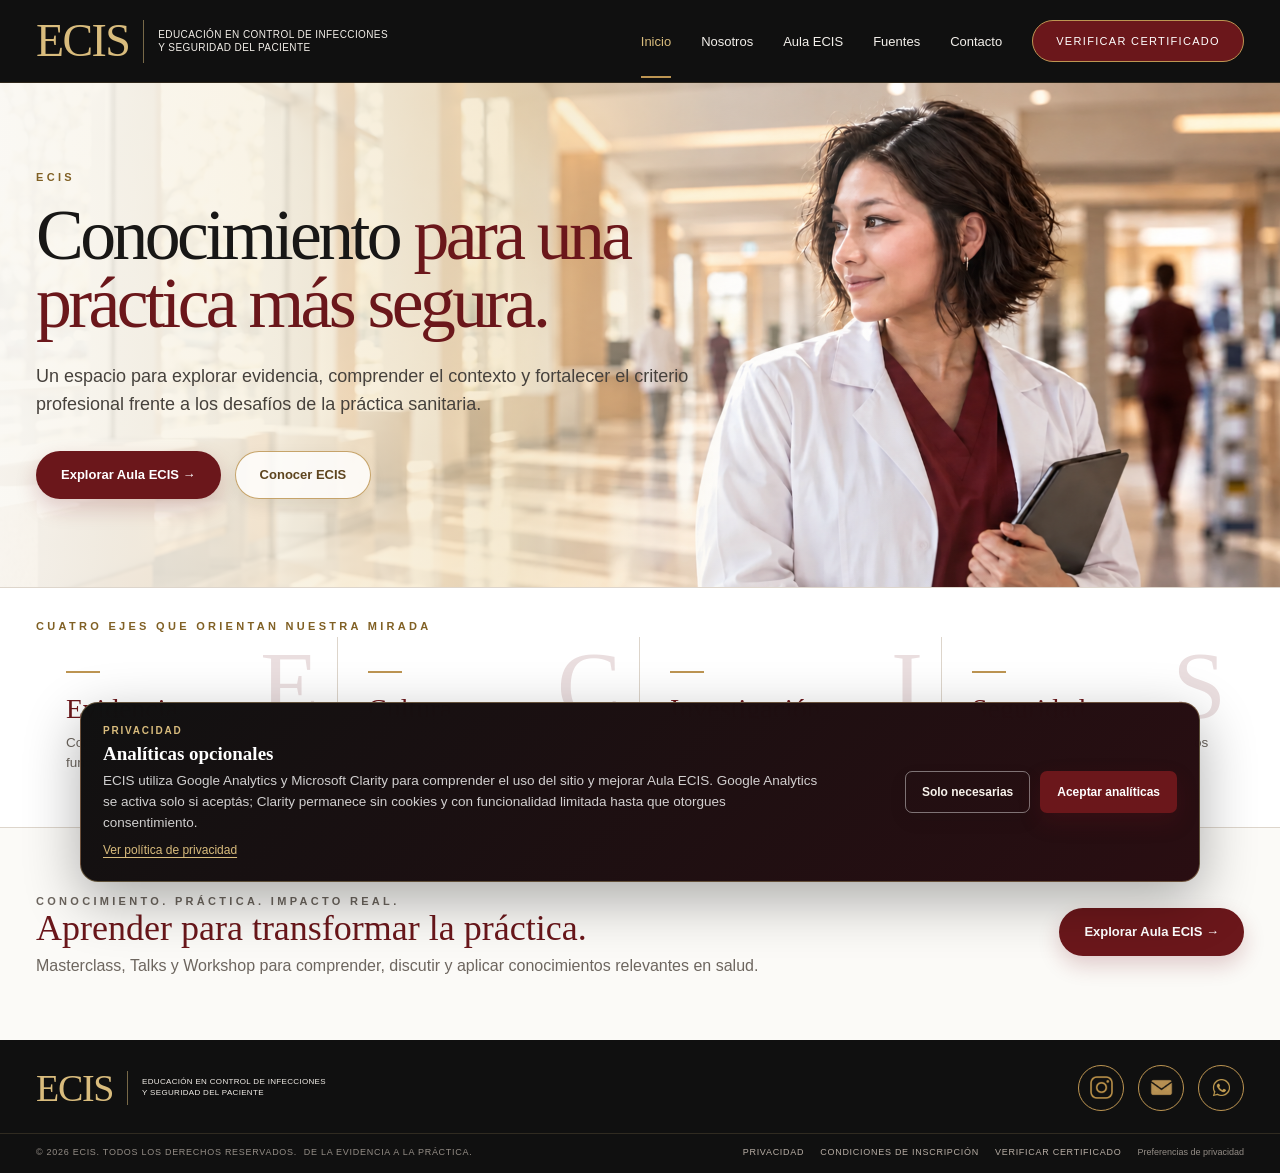
==== commit ce4539a7: "Add files via upload" ====
--- a/index.html
+++ b/index.html
@@ -53,4 +53,4 @@
 <div class="footer-identity"><span>© <span id="year"></span> ECIS. Todos los derechos reservados.</span><span class="footer-motto">De la evidencia a la práctica.</span></div>
 <nav aria-label="Información legal" class="footer-links"><a href="privacidad.html">Privacidad</a><a href="condiciones.html">Condiciones de inscripción</a><a href="https://ecis-edu.github.io/ecis-verificador/" rel="noopener noreferrer" target="_blank">Verificar certificado</a></nav>
 </div></div>
-</footer><script defer="" src="consent.js?v=20261030-clarity1299"></script><script defer="" src="site.js?v=20261026-perf1297"></script></body></html>+</footer><script defer="" src="consent.js?v=20261030-clarity1300"></script><script defer="" src="site.js?v=20261026-perf1297"></script></body></html>
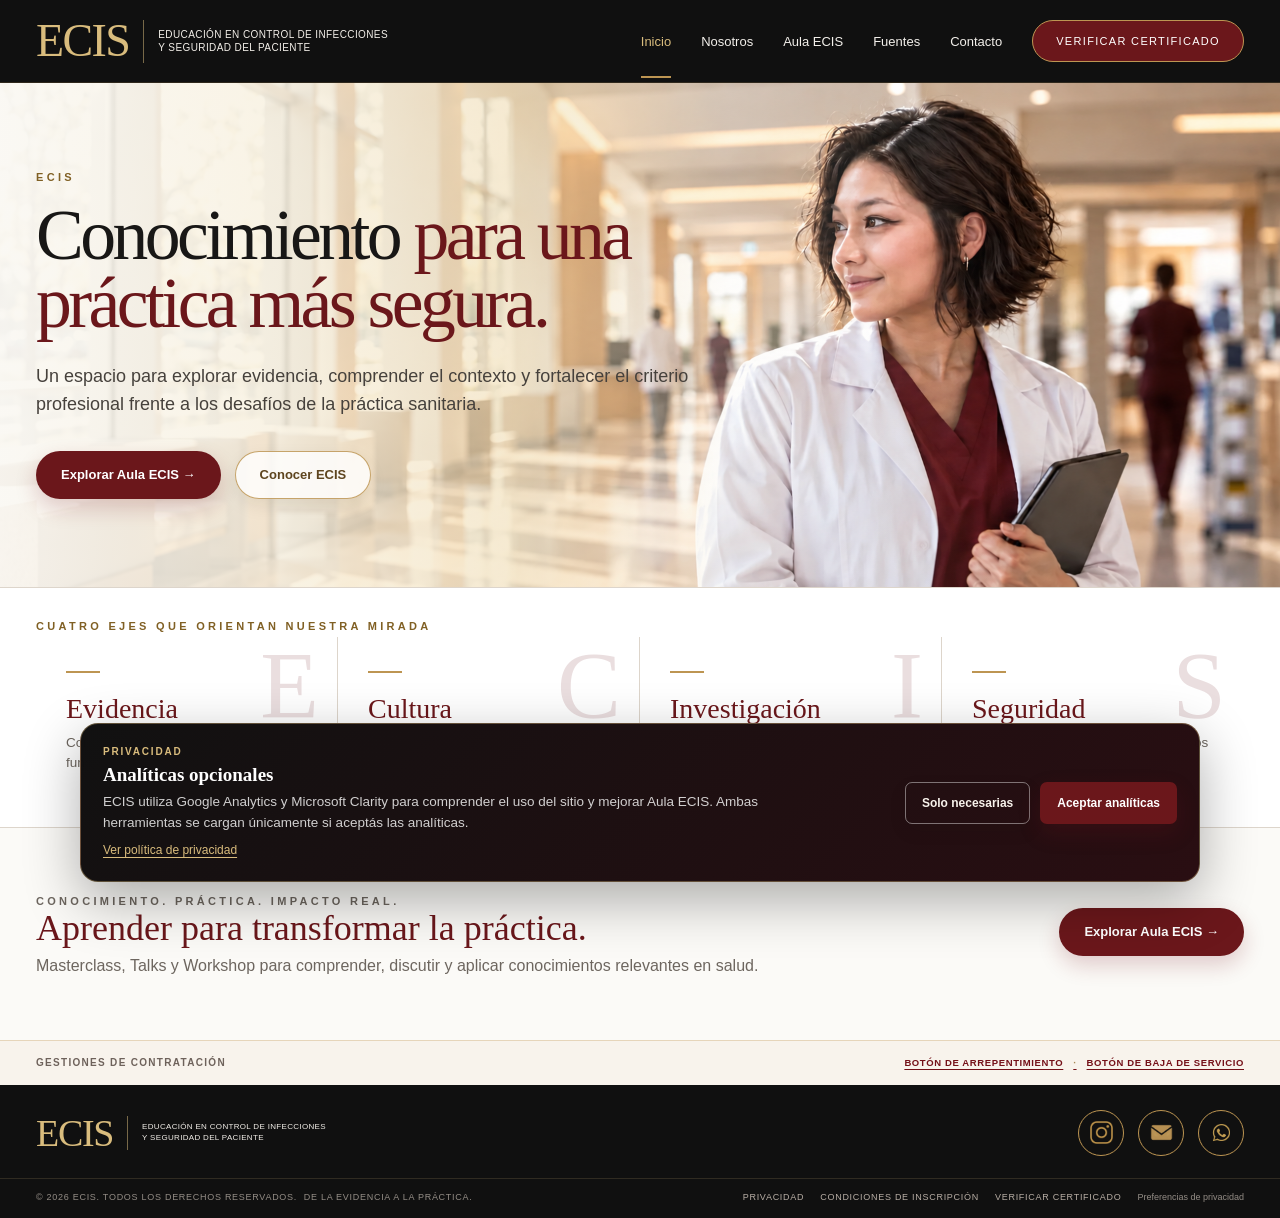
==== commit 0a13001d: "Add files via upload" ====
--- a/index.html
+++ b/index.html
@@ -5,7 +5,7 @@
 <meta content="ECIS: educación en control de infecciones y seguridad del paciente. De la evidencia a la práctica." name="description"/><meta content="#0d0d0d" name="theme-color"/><meta content="index,follow,max-image-preview:large" name="robots"/><meta content="ECIS" name="author"/>
 <meta content="es_AR" property="og:locale"/><meta content="website" property="og:type"/><meta content="ECIS" property="og:site_name"/><meta content="ECIS | Educación en Control de Infecciones y Seguridad del Paciente" property="og:title"/><meta content="ECIS: educación en control de infecciones y seguridad del paciente. De la evidencia a la práctica." property="og:description"/>
 <meta content="https://ecis-edu.github.io/assets/images/ecis-web-preview.png" property="og:image"/><meta content="1200" property="og:image:width"/><meta content="630" property="og:image:height"/><meta content="ECIS · Educación en Control de Infecciones y Seguridad del Paciente" property="og:image:alt"/><meta content="summary_large_image" name="twitter:card"/><meta content="https://ecis-edu.github.io/assets/images/ecis-web-preview.png" name="twitter:image"/>
-<link href="assets/images/favicon.svg" rel="icon" type="image/svg+xml"/><title>ECIS | Educación en Control de Infecciones y Seguridad del Paciente</title><link as="image" fetchpriority="high" href="assets/images/inicio-banner.webp" rel="preload"/><link href="styles.css?v=20261030-clarity1299" rel="stylesheet"/></head><body>
+<link href="assets/images/favicon.svg" rel="icon" type="image/svg+xml"/><title>ECIS | Educación en Control de Infecciones y Seguridad del Paciente</title><link as="image" fetchpriority="high" href="assets/images/inicio-banner.webp" rel="preload"/><link href="styles.css?v=20261111-1321" rel="stylesheet"/></head><body>
 <a class="skip-link" href="#contenido">Saltar al contenido</a><header class="site-header">
 <div class="container nav-wrap">
 <a aria-label="ECIS, inicio" class="brand" href="index.html">
@@ -44,7 +44,15 @@
 </div>
 </section>
 <section class="home-experience"><div class="container home-experience-inner"><div><p class="eyebrow">CONOCIMIENTO. PRÁCTICA. IMPACTO REAL.</p><h2>Aprender para transformar la práctica.</h2><p>Masterclass, Talks y Workshop para comprender, discutir y aplicar conocimientos relevantes en salud.</p></div><a class="button button-primary button-pill" href="experiencias.html">Explorar Aula ECIS →</a></div></section>
-</main><footer class="site-footer">
+</main><div class="legal-access-strip legal-access-strip--footer" aria-label="Gestiones de contratación">
+<div class="container legal-access-strip__inner">
+<span class="legal-access-strip__label">Gestiones de contratación</span>
+<div class="legal-access-strip__links">
+<a class="legal-access-link" href="gestiones.html?tipo=arrepentimiento">BOTÓN DE ARREPENTIMIENTO</a>
+<a class="legal-access-link" href="gestiones.html?tipo=baja">BOTÓN DE BAJA DE SERVICIO</a>
+</div>
+</div>
+</div><footer class="site-footer">
 <div class="footer-main"><div class="container footer-grid">
 <div class="brand footer-brand"><span class="brand-mark">ECIS</span><span aria-hidden="true" class="brand-divider"></span><span class="brand-name">EDUCACIÓN EN CONTROL DE INFECCIONES<br/>Y SEGURIDAD DEL PACIENTE</span></div>
 <div class="footer-social"><a aria-label="Instagram" href="https://www.instagram.com/ecis_edu/?hl=es-la" rel="noopener noreferrer" target="_blank"><img alt="" aria-hidden="true" class="social-icon" decoding="async" height="21" loading="lazy" src="assets/images/iconoinstagram.png" width="21"/></a><a aria-label="Correo electrónico" href="mailto:ecis.ar.edu@gmail.com"><img alt="" aria-hidden="true" class="social-icon" decoding="async" height="21" loading="lazy" src="assets/images/iconomail.png" width="21"/></a><a aria-label="WhatsApp" href="https://wa.me/5491173445804?text=Hola%20ECIS%2C%20quisiera%20realizar%20una%20consulta." rel="noopener noreferrer" target="_blank"><img alt="" aria-hidden="true" class="social-icon" decoding="async" height="21" loading="lazy" src="assets/images/iconowsp.png" width="21"/></a></div>
@@ -53,4 +61,4 @@
 <div class="footer-identity"><span>© <span id="year"></span> ECIS. Todos los derechos reservados.</span><span class="footer-motto">De la evidencia a la práctica.</span></div>
 <nav aria-label="Información legal" class="footer-links"><a href="privacidad.html">Privacidad</a><a href="condiciones.html">Condiciones de inscripción</a><a href="https://ecis-edu.github.io/ecis-verificador/" rel="noopener noreferrer" target="_blank">Verificar certificado</a></nav>
 </div></div>
-</footer><script defer="" src="consent.js?v=20261030-clarity1300"></script><script defer="" src="site.js?v=20261026-perf1297"></script></body></html>+</footer><script defer="" src="consent.js?v=20261111-1321"></script><script defer="" src="site.js?v=20261111-1321"></script></body></html>
--- a/styles.css
+++ b/styles.css
@@ -2515,3 +2515,194 @@
 @media(prefers-reduced-motion:reduce){
   .ecis-consent,.ecis-consent *{scroll-behavior:auto!important;transition:none!important}
 }
+
+
+/* =========================================================
+   ECIS 131.0 — acceso legal + Gestiones ECIS
+   ========================================================= */
+.legal-access-strip{background:#f8f3ec;border-bottom:1px solid rgba(189,149,82,.32);color:#332a26}
+.legal-access-strip__inner{min-height:44px;display:flex;align-items:center;justify-content:space-between;gap:20px;padding-top:6px;padding-bottom:6px}
+.legal-access-strip__label{font-size:10px;letter-spacing:.13em;text-transform:uppercase;color:#6e625b;font-weight:700;white-space:nowrap}
+.legal-access-strip__links{display:flex;justify-content:flex-end;align-items:center;gap:10px;flex-wrap:wrap}
+.legal-access-link{display:inline-flex;align-items:center;min-height:30px;padding:6px 12px;border:1px solid rgba(116,16,24,.28);border-radius:999px;font-size:9.5px;letter-spacing:.07em;font-weight:800;color:#741018;text-decoration:none;background:rgba(255,255,255,.45);transition:background .2s ease,border-color .2s ease,transform .2s ease}
+.legal-access-link:hover,.legal-access-link:focus-visible{background:#fff;border-color:rgba(116,16,24,.62);transform:translateY(-1px)}
+
+.management-hero{padding:70px 0 48px;background:linear-gradient(135deg,#0d0d0d 0%,#171313 68%,#321014 100%);color:#fff;border-bottom:1px solid rgba(217,188,125,.28)}
+.management-hero .eyebrow{color:var(--gold-soft)}
+.management-hero h1{font:500 clamp(42px,5vw,72px)/.98 Georgia,"Times New Roman",serif;margin:12px 0 20px;max-width:800px;color:#fff}
+.management-hero p:not(.eyebrow){max-width:820px;color:rgba(255,255,255,.82);font-size:17px;line-height:1.7}
+.management-section{padding:58px 0 78px;background:var(--paper)}
+.management-layout{display:grid;grid-template-columns:minmax(250px,330px) minmax(0,760px);gap:34px;align-items:start;justify-content:center}
+.management-guide,.management-form-card{background:#fff;border:1px solid var(--line);box-shadow:0 18px 46px rgba(24,16,13,.06)}
+.management-guide{padding:26px 22px;position:sticky;top:106px}
+.management-guide h2{font:600 25px/1.1 Georgia,"Times New Roman",serif;margin:0 0 18px;color:#191514}
+.management-choice{display:block;padding:15px 14px;margin:0 0 10px;border:1px solid #e8ded4;text-decoration:none;background:#fcfaf7;transition:border-color .2s ease,background .2s ease,transform .2s ease}
+.management-choice strong{display:block;color:#741018;font-size:11px;letter-spacing:.04em;margin-bottom:5px}
+.management-choice span{display:block;color:#6c625b;font-size:12.5px;line-height:1.45}
+.management-choice:hover,.management-choice:focus-visible,.management-choice.is-active{border-color:rgba(189,149,82,.75);background:#fff;transform:translateY(-1px)}
+.management-choice.is-active{box-shadow:inset 3px 0 0 #741018}
+.management-guide-note{margin-top:20px;padding-top:18px;border-top:1px solid #eadfd5;color:#6b6058;font-size:12.5px;line-height:1.55}
+.management-guide-note strong{color:#2b2522}.management-guide-note p{margin:5px 0 0}
+.management-form-card{padding:34px 34px 38px}
+.management-form-head{margin-bottom:26px;padding-bottom:22px;border-bottom:1px solid #eadfd5}
+.management-form-head h2,.management-success h2{font:600 32px/1.1 Georgia,"Times New Roman",serif;color:#1a1716;margin:7px 0 9px}
+.management-form-head>p:not(.eyebrow){color:#73675f;line-height:1.6;margin:0}
+.form-grid-two{display:grid;grid-template-columns:1fr 1fr;gap:16px}
+.management-form-card .form-group{margin-bottom:17px}
+.management-form-card label{display:block;font-size:12px;font-weight:700;color:#3a312d;margin-bottom:7px}
+.management-form-card input,.management-form-card select,.management-form-card textarea{width:100%;border:1px solid #d9cec4;background:#fff;padding:12px 13px;font:inherit;color:#221e1c;border-radius:2px;outline:none}
+.management-form-card input:focus,.management-form-card select:focus,.management-form-card textarea:focus{border-color:#b89a58;box-shadow:0 0 0 3px rgba(184,154,88,.11)}
+.field-optional{font-weight:400;color:#8b817a}.form-honeypot{position:absolute!important;left:-9999px!important;width:1px!important;height:1px!important;opacity:0!important}
+.management-privacy-note{padding:13px 14px;margin:4px 0 17px;background:#f8f3ec;border-left:3px solid #b89a58;color:#6b6058;font-size:12px;line-height:1.5}
+.management-privacy-note a{color:#741018}
+.management-success{padding:18px 0 0;text-align:center}
+.management-code{display:inline-block;margin:20px auto 13px;padding:14px 20px;background:#f7f1e9;border:1px solid rgba(189,149,82,.55);font-size:22px;font-weight:800;letter-spacing:.06em;color:#741018}
+.management-success-note{max-width:590px;margin:18px auto 24px;color:#6e635c;font-size:13px;line-height:1.6}
+.management-success .button{margin:5px}
+.legal-check{display:flex!important;gap:10px;align-items:flex-start;font-weight:500!important;line-height:1.5}
+.legal-check input{width:18px!important;height:18px;flex:none;margin-top:2px}
+.legal-check a{color:#741018;font-weight:700}
+.checkout-legal-acceptance{margin:18px 0 14px;padding:15px;background:#faf6f0;border:1px solid #e7ddd2}
+.legal-notice{margin:22px 0;padding:18px 20px;border-left:3px solid #b89a58;background:#f8f3ec;color:#5f554f;font-size:12.5px;line-height:1.6}
+
+@media(max-width:860px){
+  .legal-access-strip__inner{align-items:flex-start;flex-direction:column;gap:6px;padding-top:8px;padding-bottom:9px}
+  .legal-access-strip__links{justify-content:flex-start;width:100%;gap:7px}
+  .legal-access-link{font-size:8.8px;padding:5px 9px}
+  .management-layout{grid-template-columns:1fr;max-width:760px}
+  .management-guide{position:static}
+}
+@media(max-width:600px){
+  .management-hero{padding:50px 0 37px}.management-section{padding:34px 0 54px}
+  .management-form-card{padding:24px 17px 28px}.management-guide{padding:20px 16px}
+  .form-grid-two{grid-template-columns:1fr;gap:0}
+  .management-form-head h2,.management-success h2{font-size:28px}
+  .legal-access-strip__label{display:none}
+  .legal-access-strip__links{display:grid;grid-template-columns:1fr 1fr}
+  .legal-access-link{justify-content:center;text-align:center;line-height:1.2}
+}
+@media(prefers-reduced-motion:reduce){.legal-access-link,.management-choice{transition:none!important}}
+
+.contact-row-static{cursor:default}.contact-row-static::after{display:none}.contact-row-static:hover{background:transparent;transform:none}.contact-row-static .contact-icon-big{font-family:Georgia,serif;font-size:18px;color:var(--burgundy)}.contact-legal-check{margin:12px 0 16px!important}
+
+
+/* ECIS 131.1.3 — Contacto simplificado y responsive */
+.contact-hours{
+  margin:18px 0 0;
+  padding:4px 0 0;
+  color:#746b64;
+  font-size:12.5px;
+  line-height:1.55;
+  letter-spacing:.01em;
+}
+.contact-hours span{
+  color:var(--burgundy);
+  font-weight:700;
+  margin-right:.35em;
+}
+@media(max-width:1100px){
+  .contact-info{padding-bottom:26px}
+  .contact-hours{margin-top:16px}
+}
+@media(max-width:700px){
+  .contact-section{padding-bottom:44px}
+  .contact-grid{gap:24px}
+  .contact-info{padding:18px 0 22px}
+  .contact-row{grid-template-columns:48px minmax(0,1fr);gap:13px;padding:14px 32px 14px 0}
+  .contact-icon-big{width:44px;height:44px}
+  .contact-icon-big .social-icon{width:21px;height:21px}
+  .contact-row strong{font-size:18px;line-height:1.2}
+  .contact-row small{font-size:12px;line-height:1.4;overflow-wrap:anywhere}
+  .contact-row::after{right:2px;width:22px;height:22px}
+  .contact-hours{margin:14px 0 0;padding:0;font-size:11.8px;line-height:1.5}
+  .contact-form-wrap{padding-top:24px}
+  .form-title{font-size:27px}
+  .contact-form input,.contact-form textarea,.contact-form select{font-size:16px;min-height:46px}
+  .contact-form textarea{min-height:132px}
+  .contact-legal-check{font-size:12px!important}
+}
+@media(max-width:430px){
+  .contact-row{grid-template-columns:42px minmax(0,1fr);gap:11px;padding-right:28px}
+  .contact-icon-big{width:40px;height:40px}
+  .contact-row strong{font-size:17px}
+  .contact-row small{font-size:11.5px}
+  .contact-hours{font-size:11.3px}
+}
+@media(max-width:360px){
+  .contact-row{grid-template-columns:38px minmax(0,1fr);gap:10px;padding-right:26px}
+  .contact-icon-big{width:36px;height:36px}
+  .contact-row strong{font-size:16px}
+  .contact-row small{font-size:11px}
+}
+
+
+/* ECIS 131.2 — gestiones legales mínimas */
+.legal-access-strip__links{gap:0}
+.legal-access-link{min-height:auto;padding:3px 0;border:0;border-radius:0;background:transparent;text-decoration:underline;text-decoration-thickness:1px;text-underline-offset:3px;font-size:9.5px;letter-spacing:.065em}
+.legal-access-link:hover,.legal-access-link:focus-visible{background:transparent;border-color:transparent;transform:none;color:#4e0b11}
+.legal-access-link + .legal-access-link::before{content:"·";display:inline-block;margin:0 10px;color:#a88954;text-decoration:none}
+.management-layout-single{display:block;max-width:760px;margin-left:auto;margin-right:auto}
+.management-layout-single .management-form-card{width:100%}
+@media(max-width:560px){
+  .legal-access-strip__links{display:flex;flex-wrap:wrap;gap:4px 0}
+  .legal-access-link{justify-content:flex-start;text-align:left;padding:3px 0;font-size:8.7px}
+  .legal-access-link + .legal-access-link::before{margin:0 7px}
+}
+
+
+/* ECIS 131.4 — política de devolución explícita y lenguaje claro */
+.management-type-explainer{
+  margin:-2px 0 18px;
+  padding:15px 17px;
+  border:1px solid #e7ddd2;
+  background:#fbf8f4;
+  color:#5f554f;
+  font-size:13px;
+  line-height:1.58;
+}
+.management-type-explainer strong{display:block;margin-bottom:4px;color:#2d2824;font-size:13px}
+.management-type-explainer p{margin:0}
+.management-refund-notice{
+  margin:0 0 20px;
+  padding:17px 18px;
+  border-left:3px solid var(--burgundy);
+  background:#f8f1ea;
+  color:#544b45;
+  font-size:13px;
+  line-height:1.62;
+}
+.management-refund-notice>strong{display:block;margin-bottom:5px;color:var(--burgundy);font-size:13px}
+.management-refund-notice p{margin:0}
+.management-refund-notice a{color:var(--burgundy);font-weight:700;text-underline-offset:2px}
+.checkout-policy-reminder{
+  display:grid;
+  gap:4px;
+  margin:17px 0 10px;
+  padding:13px 15px;
+  border-left:3px solid #b89a58;
+  background:#faf6f0;
+  color:#635952;
+  font-size:11.8px;
+  line-height:1.52;
+}
+.checkout-policy-reminder strong{color:#342d29;font-size:12px}
+.checkout-policy-reminder a{color:var(--burgundy);font-weight:700;text-underline-offset:2px}
+@media(max-width:600px){
+  .management-type-explainer,.management-refund-notice{padding:14px 14px;font-size:12.3px}
+  .checkout-policy-reminder{padding:12px 13px;font-size:11.4px}
+}
+
+
+.management-refund-rules{margin:.7rem 0 .85rem 1.15rem;padding:0}.management-refund-rules li{margin:.38rem 0;line-height:1.55}.management-refund-rules strong{color:inherit}@media(max-width:560px){.management-refund-rules{margin-left:1rem}.management-refund-notice{padding:1rem}}
+
+
+/* ECIS 131.5 · gestiones administrativas junto al footer */
+.legal-access-strip--footer{
+  border-top:1px solid rgba(189,149,82,.32);
+  border-bottom:0;
+}
+
+/* ECIS 132.1 — cierre simple después de enviar comprobante */
+.proof-finish{display:flex;align-items:center;justify-content:space-between;gap:14px;margin-top:16px;padding-top:14px;border-top:1px solid #eadfd6;color:#6a5f57;font-size:12px;line-height:1.4}
+.proof-finish[hidden]{display:none!important}.proof-finish .button{margin:0;min-width:150px}
+@media(max-width:600px){.proof-finish{flex-direction:column;align-items:stretch;text-align:center}.proof-finish .button{width:100%}}
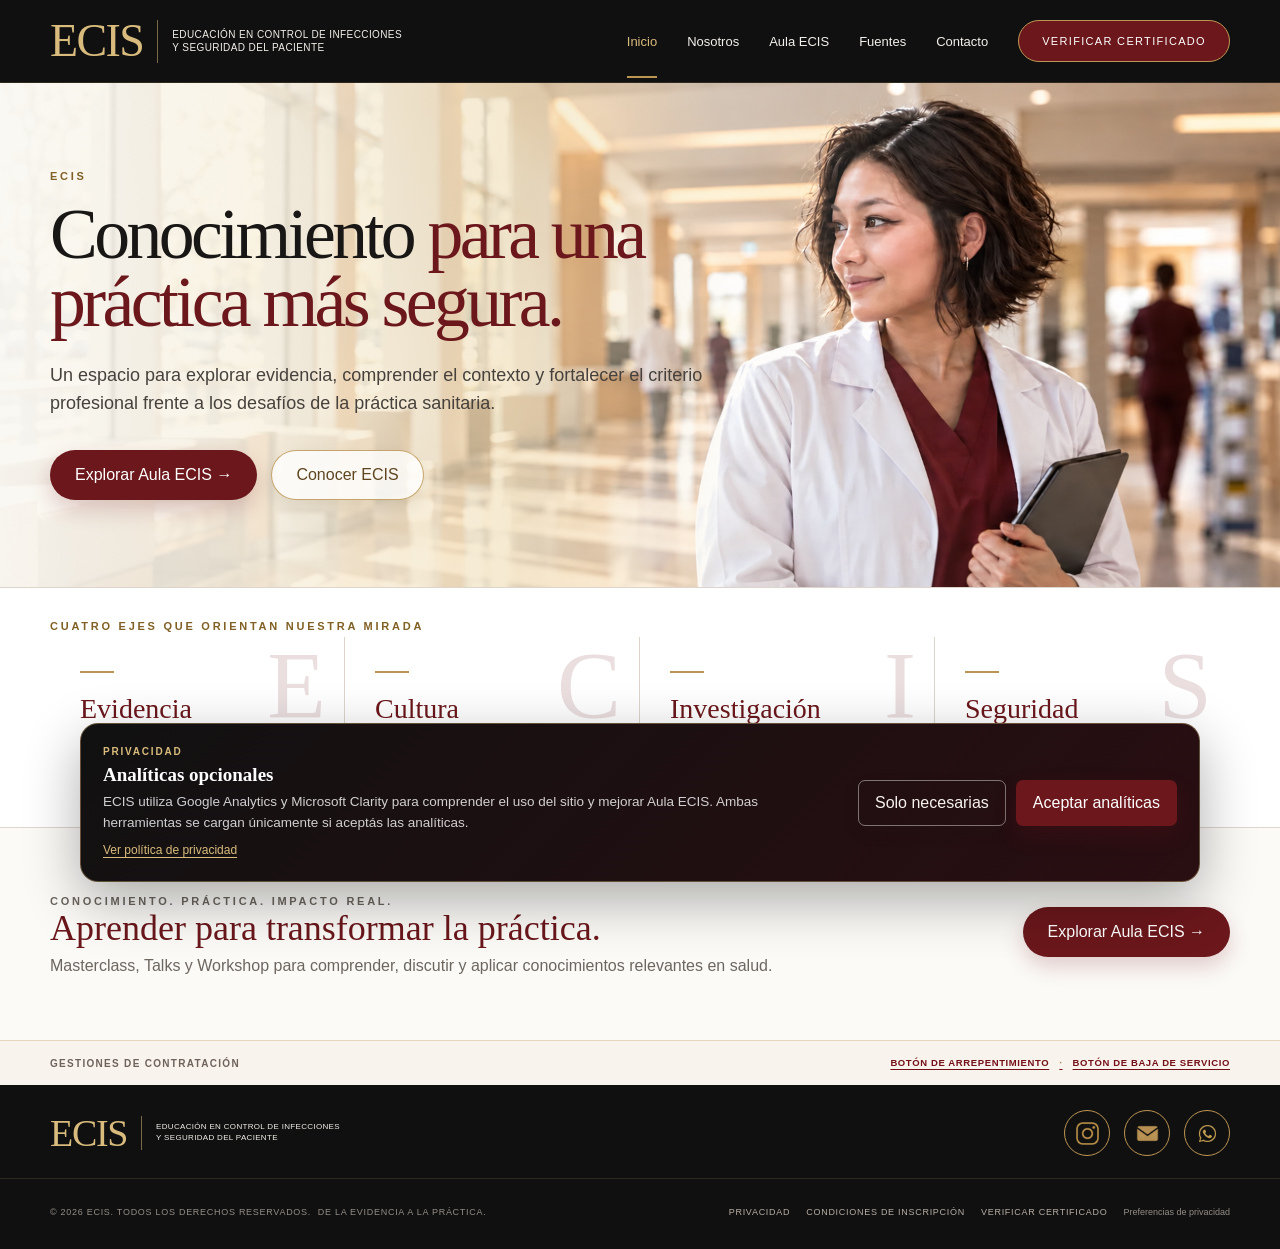
==== commit fc795d3c: "Add files via upload" ====
--- a/index.html
+++ b/index.html
@@ -5,7 +5,7 @@
 <meta content="ECIS: educación en control de infecciones y seguridad del paciente. De la evidencia a la práctica." name="description"/><meta content="#0d0d0d" name="theme-color"/><meta content="index,follow,max-image-preview:large" name="robots"/><meta content="ECIS" name="author"/>
 <meta content="es_AR" property="og:locale"/><meta content="website" property="og:type"/><meta content="ECIS" property="og:site_name"/><meta content="ECIS | Educación en Control de Infecciones y Seguridad del Paciente" property="og:title"/><meta content="ECIS: educación en control de infecciones y seguridad del paciente. De la evidencia a la práctica." property="og:description"/>
 <meta content="https://ecis-edu.github.io/assets/images/ecis-web-preview.png" property="og:image"/><meta content="1200" property="og:image:width"/><meta content="630" property="og:image:height"/><meta content="ECIS · Educación en Control de Infecciones y Seguridad del Paciente" property="og:image:alt"/><meta content="summary_large_image" name="twitter:card"/><meta content="https://ecis-edu.github.io/assets/images/ecis-web-preview.png" name="twitter:image"/>
-<link href="assets/images/favicon.svg" rel="icon" type="image/svg+xml"/><title>ECIS | Educación en Control de Infecciones y Seguridad del Paciente</title><link as="image" fetchpriority="high" href="assets/images/inicio-banner.webp" rel="preload"/><link href="styles.css?v=20261111-1321" rel="stylesheet"/></head><body>
+<link href="assets/images/favicon.svg" rel="icon" type="image/svg+xml"/><title>ECIS | Educación en Control de Infecciones y Seguridad del Paciente</title><link as="image" fetchpriority="high" href="assets/images/inicio-banner.webp" rel="preload"/><link href="styles.css?v=20261112-1328" rel="stylesheet"/></head><body>
 <a class="skip-link" href="#contenido">Saltar al contenido</a><header class="site-header">
 <div class="container nav-wrap">
 <a aria-label="ECIS, inicio" class="brand" href="index.html">
@@ -61,4 +61,4 @@
 <div class="footer-identity"><span>© <span id="year"></span> ECIS. Todos los derechos reservados.</span><span class="footer-motto">De la evidencia a la práctica.</span></div>
 <nav aria-label="Información legal" class="footer-links"><a href="privacidad.html">Privacidad</a><a href="condiciones.html">Condiciones de inscripción</a><a href="https://ecis-edu.github.io/ecis-verificador/" rel="noopener noreferrer" target="_blank">Verificar certificado</a></nav>
 </div></div>
-</footer><script defer="" src="consent.js?v=20261111-1321"></script><script defer="" src="site.js?v=20261111-1321"></script></body></html>+</footer><script defer="" src="consent.js?v=20261112-1328"></script><script defer="" src="site.js?v=20261112-1328"></script></body></html>
--- a/styles.css
+++ b/styles.css
@@ -2706,3 +2706,490 @@
 .proof-finish{display:flex;align-items:center;justify-content:space-between;gap:14px;margin-top:16px;padding-top:14px;border-top:1px solid #eadfd6;color:#6a5f57;font-size:12px;line-height:1.4}
 .proof-finish[hidden]{display:none!important}.proof-finish .button{margin:0;min-width:150px}
 @media(max-width:600px){.proof-finish{flex-direction:column;align-items:stretch;text-align:center}.proof-finish .button{width:100%}}
+
+
+/* =========================================================
+   ECIS 132.2 — Checkout minimalista
+   ========================================================= */
+.checkout-page{background:#f7f5f2}
+.checkout-intro{padding:34px 0 22px;background:#fff;border-bottom:1px solid #ebe5de}
+.checkout-intro-inner{align-items:center}
+.checkout-intro h1{font-size:clamp(38px,5vw,58px);margin-bottom:0}
+.checkout-intro .eyebrow{margin-bottom:7px}
+.checkout-section{padding:28px 0 64px}
+.checkout-narrow{max-width:900px}
+.checkout-card{border:1px solid #e5dfd8;box-shadow:0 8px 28px rgba(24,17,12,.045);padding:28px 30px;border-radius:12px}
+.checkout-card+.checkout-card{margin-top:14px}
+.checkout-card h2{font-size:clamp(27px,3vw,36px)}
+.checkout-card-head{margin-bottom:18px}
+.checkout-card-head-simple{margin-bottom:16px}
+.checkout-card-head p:not(.eyebrow){display:none}
+.checkout-progress{gap:7px}
+.checkout-progress li{font-size:11px}
+.checkout-progress li+li::before{width:34px}
+.checkout-progress li span{width:27px;height:27px;font-size:11px}
+.checkout-form-grid{gap:14px 16px}
+.checkout-field{gap:6px}
+.checkout-field label{font-size:11px;color:#5f5751}
+.checkout-field input,.checkout-field select{min-height:48px;border-color:#ddd5ce;border-radius:8px;padding:11px 13px;background:#fff}
+.checkout-field-help:empty{display:none}
+.checkout-legal-acceptance{margin-top:18px;padding-top:0;border-top:0}
+.legal-check{font-size:11.5px!important;color:#6c645e!important}
+.checkout-primary{min-height:50px;margin-top:18px;border-radius:9px;font-size:14px}
+.enrollment-choice-card .checkout-card-head{margin-bottom:12px}
+.selected-experience-summary{border-radius:8px}
+.edition-option,.edition-picker button{border-radius:8px!important}
+.checkout-summary-row{grid-template-columns:145px minmax(0,1fr);padding:10px 0}
+.checkout-summary-row span{font-size:9.5px}
+.registration-code-card{padding-top:22px;padding-bottom:22px}
+.registration-code-card .eyebrow{margin-bottom:7px}
+.final-registration-code{font-size:22px;padding:12px 15px;margin-bottom:0}
+.registration-code-row{align-items:center}
+.checkout-review-card{padding-top:24px;padding-bottom:24px}
+.checkout-edit{min-height:36px;padding:5px 10px;font-size:11px}
+.checkout-payment-card{padding:28px}
+.payment-action-grid-minimal{display:grid;grid-template-columns:1fr 1fr;gap:12px}
+.payment-action-card-minimal{min-height:92px;padding:18px 20px;border:1px solid #ddd6cf;border-radius:12px;background:#fff;display:grid;grid-template-columns:auto 1fr auto;align-items:center;gap:14px;text-align:left;transition:border-color .16s ease,box-shadow .16s ease,transform .16s ease}
+.payment-action-card-minimal:hover,.payment-action-card-minimal:focus-visible{border-color:#bfa267;box-shadow:0 8px 20px rgba(38,27,18,.07);transform:translateY(-1px)}
+.payment-action-card-minimal strong{font-size:15px;color:#2c2723}
+.payment-symbol{display:grid;place-items:center;width:44px;height:44px;border-radius:50%;background:#f4eee5;color:var(--burgundy);font:700 25px/1 Georgia,"Times New Roman",serif}
+.payment-action-card-mp{grid-template-columns:1fr auto}
+.mp-brand-logo{display:block;width:138px;height:auto;max-width:100%}
+.payment-action-arrow{color:#8a7d73;font-size:18px}
+.checkout-amount-row{margin-top:14px;padding:16px 2px 0}
+.checkout-amount-row span{font-size:10px}
+.checkout-amount-row strong{font-size:32px}
+.payment-title-row{display:flex!important;align-items:center!important;gap:13px!important}
+.payment-title-icon{display:grid;place-items:center;width:44px;height:44px;flex:0 0 44px;border-radius:50%;background:#f4eee5;color:var(--burgundy);font:700 25px/1 Georgia,"Times New Roman",serif}
+.transfer-simple-grid{border-radius:10px;overflow:hidden;background:#fff}
+.transfer-simple-grid>div{padding:14px 16px}
+.transfer-simple-grid span{font-size:9px;margin-bottom:4px}
+.transfer-simple-grid strong{font-size:14px}
+.transfer-alias-row strong{font-size:17px}
+.proof-inline-block{margin-top:14px;padding:18px;border:1px solid #eadfda;border-radius:10px;background:#fffafa}
+.proof-inline-block>p{margin:0 0 12px;font-size:13px;color:#3d3530}
+.success-contact-actions{gap:10px}
+.success-contact-actions .button{min-height:44px;padding:11px 18px;font-size:12px}
+.proof-inline-block small,.proof-step-help{font-size:10.5px;color:#8a8078}
+.proof-finish{margin-top:12px;padding-top:12px;border-top:1px solid #eee4df}
+.proof-finish .button{margin-left:auto}
+.checkout-step-back{margin:14px auto 0;font-size:11px}
+.mp-title-row{min-height:48px;align-items:center}
+.mp-header-logo{display:block;width:150px;height:auto}
+.mp-checkout-summary{margin-top:8px;border-radius:10px;overflow:hidden;background:#fff}
+.mp-checkout-summary>div{padding:13px 15px}
+.mp-checkout-summary span{font-size:9px}
+.mp-checkout-summary strong{font-size:14px}
+.mp-hybrid-layout{margin-top:14px}
+.mp-hybrid-action{display:flex;align-items:center;justify-content:center;min-height:92px;padding:14px;border:1px solid #e2dcd5;border-radius:10px;background:#fff}
+.mp-redirect-button{margin-top:0;width:100%;max-width:380px}
+.mp-hybrid-qr{border-radius:10px;padding:16px!important}
+.mp-hybrid-qr strong{font-size:12px!important}
+.payment-loading-card{text-align:center;padding:34px}
+
+@media (max-width:720px){
+  .checkout-intro-inner{display:block}
+  .checkout-progress{margin-top:18px;justify-content:flex-start}
+  .checkout-progress li+li::before{width:22px}
+  .checkout-card{padding:22px 18px}
+  .checkout-form-grid{grid-template-columns:1fr;gap:13px}
+  .checkout-field-full{grid-column:auto}
+  .payment-action-grid-minimal{grid-template-columns:1fr}
+  .payment-action-card-minimal{min-height:78px}
+  .checkout-summary-row{grid-template-columns:1fr;gap:3px}
+  .transfer-simple-grid{grid-template-columns:1fr}
+  .transfer-simple-grid>div{border-right:0!important;border-bottom:1px solid var(--line)!important}
+  .transfer-simple-grid>div:last-child{border-bottom:0!important}
+  .success-contact-actions{display:grid;grid-template-columns:1fr}
+  .success-contact-actions .button{width:100%}
+  .mp-checkout-summary{grid-template-columns:1fr}
+  .mp-checkout-summary>div+div{border-left:0;border-top:1px solid var(--line)}
+}
+
+/* ECIS 132.3 — perceived performance */
+@supports (content-visibility:auto){
+  main > section:not(:first-child), .site-footer, .legal-access-strip--footer { content-visibility:auto; contain-intrinsic-size:1px 700px; }
+}
+.proof-step-help{max-width:620px;margin:.7rem 0 0;color:#716862;font-size:.94rem;line-height:1.45}
+
+/* ECIS 132.4 — proporción visual y performance percibida */
+.checkout-card h2{line-height:1.08}
+.checkout-payment-card .checkout-card-head-simple h2,
+.transfer-checkout .checkout-card-head-simple h2,
+.mp-redirect-checkout .checkout-card-head-simple h2,
+.mp-confirm-checkout .checkout-card-head-simple h2{font-size:clamp(2rem,3.2vw,3rem);margin:0}
+.payment-title-row,.mp-title-row{justify-content:flex-start}
+.payment-title-row .eyebrow,.mp-title-row .eyebrow{margin-bottom:4px}
+.payment-action-grid-minimal{gap:14px}
+.payment-action-card-minimal{min-height:96px;padding:18px 18px 18px 20px;grid-template-columns:auto minmax(0,1fr) auto}
+.payment-action-card-minimal strong{font-size:1rem}
+.payment-action-card-mp{grid-template-columns:minmax(0,1fr) auto}
+.mp-brand-logo{width:152px}
+.checkout-amount-row{display:flex;align-items:end;justify-content:space-between;gap:16px;border-top:1px solid #eee7e0}
+.checkout-amount-row strong{font-size:2rem;line-height:1}
+.transfer-simple-grid{margin-top:2px}
+.transfer-simple-grid strong{font-size:1.08rem}
+.transfer-alias-row{display:grid;grid-template-columns:1fr auto;align-items:center;gap:10px}
+.transfer-alias-row button{justify-self:end}
+.proof-inline-block,.mp-confirm-checkout{background:#fffaf9}
+.proof-inline-block{display:grid;gap:12px;padding:20px 22px}
+.proof-inline-block>p{margin:0;font-size:1rem;line-height:1.25}
+.success-contact-actions{justify-content:flex-start;align-items:center;gap:12px;margin-top:0}
+.success-contact-actions .button{min-width:168px}
+.proof-step-help{max-width:none;margin:0;font-size:.98rem;line-height:1.5;text-align:left;color:#6f655d}
+.proof-finish{justify-content:flex-end}
+.mp-checkout-summary{display:grid;grid-template-columns:1fr 1fr}
+.mp-checkout-summary>div+div{border-left:1px solid var(--line)}
+.course-editions-loading{display:flex;align-items:center;gap:10px;padding:14px 16px;border:1px solid #e3dbd3;border-radius:10px;background:#fcfaf8;color:#6f655d}
+.course-editions-loading::before{content:'';width:16px;height:16px;border-radius:50%;border:2px solid #d7c8bb;border-top-color:#7c1922;animation:ecis-spin .85s linear infinite}
+.course-editions-note{min-height:22px}
+@keyframes ecis-spin{to{transform:rotate(360deg)}}
+@media (max-width:720px){
+  .checkout-card h2{font-size:clamp(1.7rem,6.4vw,2.25rem)}
+  .payment-action-card-minimal{padding:16px 16px 16px 18px}
+  .mp-brand-logo{width:138px}
+  .proof-inline-block{padding:18px}
+  .success-contact-actions{display:grid;grid-template-columns:1fr 1fr}
+  .success-contact-actions .button{min-width:0}
+  .proof-step-help{text-align:left}
+}
+@media (max-width:560px){
+  .success-contact-actions{grid-template-columns:1fr}
+  .checkout-amount-row{display:block}
+  .checkout-amount-row strong{display:block;margin-top:6px}
+}
+
+
+/* ECIS 132.5 — pago compacto y recursos visuales elegidos */
+.checkout-section{padding-top:18px}
+.checkout-narrow{max-width:1040px}
+#payment-flow{display:grid;gap:10px}
+.checkout-card-compact{margin-top:0!important}
+.registration-code-card{padding:18px 22px}
+.registration-code-card .eyebrow{margin-bottom:5px}
+.final-registration-code{font-size:20px;padding:9px 13px}
+.copy-code-button{min-height:36px;padding:7px 12px}
+.checkout-review-card{padding:20px 22px}
+.checkout-review-card .checkout-card-head{margin-bottom:10px}
+.checkout-review-card h2{font-size:clamp(1.8rem,2.7vw,2.45rem)}
+.checkout-summary-row{padding:8px 0;grid-template-columns:120px minmax(0,1fr)}
+.checkout-summary-row span{font-size:9px}
+.checkout-summary-row strong{font-size:.97rem}
+.checkout-payment-card{padding:20px 22px}
+.checkout-payment-card .checkout-card-head{margin-bottom:12px}
+.checkout-payment-card h2{font-size:clamp(1.8rem,2.7vw,2.35rem)}
+.payment-action-grid-minimal{gap:10px}
+.payment-action-card-minimal{min-height:78px;padding:12px 16px}
+.payment-method-icon{display:block;object-fit:contain}
+.payment-method-icon-transfer{width:48px;height:48px}
+.payment-action-card-mp .mp-brand-logo{width:154px;max-height:46px;object-fit:contain}
+.checkout-amount-row{margin-top:10px;padding-top:12px}
+.checkout-amount-row strong{font-size:1.7rem}
+.transfer-checkout,.mp-redirect-checkout,.mp-confirm-checkout{padding:20px 22px}
+.payment-title-row,.mp-title-row{margin-bottom:12px!important}
+.payment-title-icon-image{width:52px;height:52px;object-fit:contain;flex:0 0 52px}
+.mp-header-logo{width:176px;max-height:58px;object-fit:contain}
+.transfer-simple-grid{grid-template-columns:1fr 1fr;margin-top:0}
+.transfer-simple-grid>div{padding:11px 14px}
+.transfer-simple-grid span{font-size:8.5px;margin-bottom:3px}
+.transfer-simple-grid strong{font-size:1rem}
+.transfer-alias-row{grid-template-columns:1fr auto}
+.transfer-alias-row strong{font-size:1.12rem}
+.proof-inline-block{margin-top:10px;padding:15px 16px;gap:10px}
+.proof-inline-block>p{font-size:.95rem}
+.success-contact-actions{gap:9px}
+.success-contact-actions .button{min-width:145px;min-height:40px;padding:9px 14px}
+.proof-step-help{font-size:.9rem;line-height:1.4}
+.checkout-step-back{margin-top:10px}
+.mp-checkout-summary{margin-top:2px}
+.mp-checkout-summary>div{padding:10px 13px}
+.mp-hybrid-layout{gap:12px;margin-top:10px}
+.mp-hybrid-action,.mp-hybrid-qr{padding:14px}
+.mp-hybrid-action{min-height:74px}
+.mp-hybrid-qr img{max-width:170px}
+
+@media (min-width:900px){
+  #payment-flow{grid-template-columns:320px minmax(0,1fr)}
+  .registration-code-card{grid-column:1;grid-row:1}
+  .checkout-review-card{grid-column:2;grid-row:1 / span 2}
+  .checkout-payment-card{grid-column:1;grid-row:2}
+  .transfer-checkout,.mp-redirect-checkout,.mp-confirm-checkout{grid-column:1 / -1}
+  .payment-status-card{grid-column:1 / -1}
+  .registration-code-card{align-self:start}
+  .checkout-payment-card{align-self:start}
+  .checkout-summary-row{grid-template-columns:105px minmax(0,1fr)}
+}
+@media(max-width:899px){
+  #payment-flow{display:block}
+  .checkout-card-compact+.checkout-card-compact{margin-top:10px!important}
+}
+@media(max-width:720px){
+  .checkout-section{padding-top:14px}
+  .checkout-card{padding:18px 16px}
+  .checkout-summary-row{grid-template-columns:1fr;gap:2px}
+  .payment-action-card-minimal{min-height:72px}
+  .payment-method-icon-transfer{width:44px;height:44px}
+  .payment-action-card-mp .mp-brand-logo{width:142px}
+  .transfer-simple-grid{grid-template-columns:1fr}
+  .payment-title-icon-image{width:46px;height:46px;flex-basis:46px}
+}
+
+
+/* =========================================================
+   ECIS 132.6 — checkout ordenado, compacto y rápido
+   ========================================================= */
+.checkout-page .checkout-narrow{max-width:1120px}
+.checkout-page .checkout-section{padding:18px 0 48px}
+.checkout-page .checkout-card{box-shadow:0 5px 18px rgba(30,22,16,.035)}
+
+/* Inscripción */
+#ecis-enrollment-form .checkout-primary{width:auto;min-width:230px;display:block;margin:18px 0 0 auto;padding-left:30px;padding-right:30px}
+.checkout-legal-acceptance{padding:11px 14px;background:#faf7f3;border:1px solid #e5ddd5;border-radius:8px}
+.legal-check{display:flex;align-items:center;gap:9px}
+.legal-check input{flex:0 0 auto}
+
+/* Pago: estructura estable, sin columnas angostas */
+#payment-flow.payment-flow-layout{display:grid;grid-template-columns:300px minmax(0,1fr);grid-template-areas:
+  "code summary"
+  "method method"
+  "detail detail";
+gap:12px;align-items:start}
+#payment-flow .registration-code-card{grid-area:code;margin:0!important;min-width:0}
+#payment-flow .checkout-review-card{grid-area:summary;margin:0!important;min-width:0}
+#payment-flow .checkout-payment-card{grid-area:method;margin:0!important;min-width:0}
+#payment-flow .transfer-checkout,
+#payment-flow .mp-redirect-checkout,
+#payment-flow .mp-confirm-checkout{grid-area:detail;margin:0!important;min-width:0}
+
+.registration-code-card{padding:17px 20px}
+.registration-code-row{display:flex;align-items:center;gap:10px;flex-wrap:nowrap}
+.final-registration-code{font-size:1.22rem;letter-spacing:.07em;white-space:nowrap;padding:10px 12px}
+.copy-code-button{white-space:nowrap}
+
+.checkout-review-card{padding:18px 22px}
+.checkout-review-card .checkout-card-head{margin-bottom:8px;align-items:center}
+.checkout-review-card h2{font-size:2rem;margin:0}
+.checkout-summary-row{grid-template-columns:110px minmax(0,1fr);padding:8px 0}
+.checkout-summary-row strong{font-size:.96rem;line-height:1.35}
+
+.checkout-payment-card{padding:18px 22px}
+.checkout-payment-card .checkout-card-head{margin-bottom:12px}
+.checkout-payment-card h2{font-size:1.85rem;margin:0}
+.payment-action-grid-minimal{grid-template-columns:1fr 1fr;gap:12px}
+.payment-action-card-minimal{min-height:84px;padding:13px 17px;display:grid;grid-template-columns:58px minmax(0,1fr) auto;gap:14px;align-items:center}
+.payment-action-card-minimal strong{font-size:1rem;white-space:nowrap}
+.payment-action-card-mp{grid-template-columns:minmax(0,1fr) auto;justify-items:start}
+.payment-method-icon-transfer{width:52px;height:52px;object-fit:contain}
+.payment-action-card-mp .mp-brand-logo{width:168px;max-width:100%;height:auto;max-height:52px;object-fit:contain;object-position:left center}
+.payment-action-arrow{justify-self:end}
+.checkout-amount-row{margin-top:12px;padding-top:12px;display:flex;justify-content:space-between;align-items:center}
+.checkout-amount-row strong{font-size:1.7rem}
+
+/* Detalle seleccionado */
+.transfer-checkout,.mp-redirect-checkout,.mp-confirm-checkout{padding:20px 22px}
+.payment-title-row{display:flex!important;align-items:center!important;gap:14px!important;margin-bottom:12px!important}
+.payment-title-row h2{font-size:2rem!important}
+.payment-title-icon-image{width:50px;height:50px;object-fit:contain;flex:0 0 50px}
+.transfer-simple-grid{grid-template-columns:1fr 1fr}
+.transfer-simple-grid>div{padding:11px 14px}
+.transfer-alias-row{grid-template-columns:minmax(0,1fr) auto}
+.proof-inline-block{padding:15px 16px;gap:9px}
+.success-contact-actions{display:flex;justify-content:flex-start;gap:10px;margin:0}
+.success-contact-actions .button{min-width:145px;width:auto}
+.proof-step-help{margin:0;max-width:none;text-align:left;font-size:.9rem;line-height:1.42}
+.checkout-step-back{margin:10px auto 0}
+
+/* Mercado Pago */
+.mp-header-logo{width:190px;max-height:62px;object-fit:contain;object-position:left center}
+.mp-checkout-summary{grid-template-columns:1fr 1fr}
+.mp-hybrid-layout{grid-template-columns:minmax(0,1fr) 220px;gap:14px}
+.mp-hybrid-qr img{max-width:160px}
+
+/* Estado de carga: discreto y estable */
+.payment-loading-card{min-height:112px;display:grid;place-items:center;text-align:center;padding:24px}
+.payment-loading-card h2{font-size:1.35rem;margin:0}
+
+@media (max-width:820px){
+  #payment-flow.payment-flow-layout{grid-template-columns:1fr;grid-template-areas:"code" "summary" "method" "detail"}
+  .payment-action-grid-minimal{grid-template-columns:1fr}
+  .checkout-summary-row{grid-template-columns:1fr;gap:2px}
+  #ecis-enrollment-form .checkout-primary{width:100%;margin-left:0}
+}
+@media (max-width:560px){
+  .registration-code-row{flex-wrap:wrap}
+  .payment-action-card-minimal{grid-template-columns:50px minmax(0,1fr) auto;padding:12px 14px}
+  .payment-action-card-mp{grid-template-columns:minmax(0,1fr) auto}
+  .payment-action-card-mp .mp-brand-logo{width:150px}
+  .transfer-simple-grid{grid-template-columns:1fr}
+  .success-contact-actions{display:grid;grid-template-columns:1fr}
+  .success-contact-actions .button{width:100%;min-width:0}
+  .mp-hybrid-layout{grid-template-columns:1fr}
+}
+
+
+/* ECIS 132.7 — jerarquía estable y checkout coherente */
+.checkout-section{padding-top:22px}
+.checkout-narrow{max-width:1120px}
+.checkout-card{padding:24px 26px}
+.checkout-card-head{align-items:center;margin-bottom:14px}
+.checkout-card-head .eyebrow{margin-bottom:5px}
+.checkout-card h2{font-size:clamp(28px,2.7vw,38px);letter-spacing:-.025em}
+.enrollment-choice-card .selected-experience-summary{margin-top:10px}
+.selected-experience-summary{padding:12px 14px;grid-template-columns:minmax(0,1fr) auto;gap:12px;border:1px solid #e8ddd5;background:#fffaf9}
+.selected-experience-summary div{padding:0;border:0!important}
+.selected-experience-summary span{font-size:9px;letter-spacing:.09em}
+.selected-experience-summary strong{font-size:13px;line-height:1.35}
+.edition-picker{gap:10px;margin-top:12px}
+.edition-option{min-height:82px;padding:13px 15px}
+.checkout-field-help{margin:7px 0 0;font-size:11px}
+.checkout-form-grid{gap:12px 16px}
+.checkout-field input,.checkout-field select{min-height:46px}
+.checkout-legal-acceptance{margin-top:14px}
+.checkout-primary{width:auto;min-width:210px;min-height:48px;margin:18px 0 0 auto;display:flex}
+
+.payment-flow-layout{display:grid;grid-template-columns:minmax(0,.38fr) minmax(0,.62fr);gap:12px;align-items:start}
+.registration-code-card{grid-column:1}
+.checkout-review-card{grid-column:2;grid-row:1 / span 2}
+.checkout-payment-card{grid-column:1}
+.transfer-checkout,.mp-redirect-checkout,.mp-confirm-checkout{grid-column:1 / -1;margin-top:2px!important}
+.checkout-card-compact{padding:20px 22px}
+.registration-code-card .eyebrow{margin-bottom:8px}
+.final-registration-code{font-size:20px;padding:10px 12px}
+.checkout-review-card .checkout-card-head{padding-bottom:10px;border-bottom:1px solid #e7ddd4;margin-bottom:0}
+.checkout-review-card h2{font-size:32px}
+.checkout-summary-row{grid-template-columns:150px minmax(0,1fr);padding:9px 0}
+.checkout-summary-row span{align-self:center}
+.checkout-summary-row strong{line-height:1.35}
+.checkout-payment-card h2{font-size:31px}
+.payment-action-grid-minimal{grid-template-columns:1fr 1fr;gap:10px}
+.payment-action-card-minimal{min-height:82px;padding:13px 15px;gap:10px}
+.payment-method-icon-transfer{width:42px;height:42px;object-fit:contain}
+.payment-action-card-mp .mp-brand-logo{width:118px;max-height:42px;object-fit:contain;object-position:left center}
+.checkout-amount-row{padding-top:12px;margin-top:10px}
+.checkout-amount-row strong{font-size:25px}
+
+.transfer-checkout .payment-title-row{padding-bottom:12px;border-bottom:1px solid #eadfd7;margin-bottom:12px}
+.payment-title-icon-image{width:46px;height:46px;object-fit:contain;flex:0 0 46px}
+.transfer-checkout h2{font-size:34px}
+.transfer-simple-grid{grid-template-columns:1fr 1fr}
+.transfer-simple-grid>div{min-height:72px;display:flex;flex-direction:column;justify-content:center}
+.transfer-alias-row{display:grid!important;grid-template-columns:1fr auto;grid-template-rows:auto auto}
+.transfer-alias-row span{grid-column:1 / -1}
+.transfer-alias-row strong{align-self:center}
+.transfer-alias-row button{grid-column:2;grid-row:2;align-self:center}
+.proof-inline-block{grid-template-columns:auto 1fr;column-gap:18px;row-gap:8px;align-items:center}
+.proof-inline-block>p:first-child{grid-column:1 / -1}
+.proof-inline-block .success-contact-actions{grid-column:1;grid-row:2;white-space:nowrap}
+.proof-inline-block .proof-step-help{grid-column:2;grid-row:2;margin:0}
+.proof-inline-block .proof-finish{grid-column:1 / -1}
+.checkout-step-back{display:block;margin:12px auto 0}
+
+@media(max-width:880px){
+  .payment-flow-layout{grid-template-columns:1fr}
+  .registration-code-card,.checkout-review-card,.checkout-payment-card,.transfer-checkout,.mp-redirect-checkout,.mp-confirm-checkout{grid-column:1;grid-row:auto}
+  .checkout-review-card{order:2}.checkout-payment-card{order:3}
+  .proof-inline-block{grid-template-columns:1fr}
+  .proof-inline-block>p:first-child,.proof-inline-block .success-contact-actions,.proof-inline-block .proof-step-help,.proof-inline-block .proof-finish{grid-column:1;grid-row:auto}
+}
+@media(max-width:620px){
+  .checkout-card{padding:20px 16px}
+  .selected-experience-summary{grid-template-columns:1fr}
+  .checkout-primary{width:100%;margin-left:0}
+  .payment-action-grid-minimal{grid-template-columns:1fr}
+  .checkout-summary-row{grid-template-columns:1fr;gap:2px}
+  .transfer-simple-grid{grid-template-columns:1fr}
+}
+
+
+/* =========================================================
+   ECIS 132.8 — Producción: consistencia, responsive y fluidez
+   ========================================================= */
+html{overflow-x:hidden;text-size-adjust:100%;-webkit-text-size-adjust:100%}
+body{overflow-x:hidden}
+.container{width:min(100% - 40px,1180px)}
+.button,button,input,select,textarea{font:inherit}
+.button,button{min-height:44px}
+button,.button,a{touch-action:manipulation}
+img{max-width:100%;height:auto}
+
+/* Ritmo visual común */
+.checkout-card,.contact-form-wrap,.experience-card,.source-reference-card{border-color:#e5ded7}
+.checkout-card{box-shadow:0 6px 22px rgba(35,25,18,.045)}
+.checkout-card h2,.form-title{letter-spacing:-.025em}
+.eyebrow{letter-spacing:.25em}
+.checkout-field label,.contact-form label{font-weight:650}
+.checkout-field input,.checkout-field select,.contact-form input,.contact-form textarea,.contact-form select{border-color:#ddd5ce;box-shadow:none}
+.checkout-field input:focus,.checkout-field select:focus,.contact-form input:focus,.contact-form textarea:focus,.contact-form select:focus{outline:2px solid rgba(116,16,24,.16);outline-offset:1px;border-color:#9c5960}
+
+/* Inscripción: lectura vertical clara */
+.enrollment-choice-card,.enrollment-details-card{padding-top:26px;padding-bottom:26px}
+.selected-experience-summary{margin-top:14px}
+.edition-picker{margin-top:14px}
+.checkout-legal-acceptance{margin-top:16px}
+.enrollment-actions{display:flex;justify-content:flex-end}
+#enrollment-submit{min-width:230px}
+
+/* Pago: jerarquía consistente */
+.payment-overview-grid{align-items:start}
+.registration-code-card,.checkout-review-card,.checkout-payment-card{background:#fff}
+.checkout-review-card .checkout-card-head{align-items:center}
+.checkout-summary-row{min-height:42px}
+.payment-action-card-minimal{overflow:hidden;word-break:normal;overflow-wrap:normal}
+.payment-action-card-minimal strong{white-space:normal;line-height:1.25}
+.payment-action-card-minimal img{object-fit:contain}
+.proof-inline-block{background:#fffaf9}
+.proof-step-help{max-width:760px}
+
+/* Un solo estado de carga visual */
+.course-editions-loading{display:flex;align-items:center;gap:10px;padding:12px 14px;margin:8px 0 0;border:1px solid #e4dcd4;border-radius:9px;background:#fcfaf8;color:#6f655e;font-size:12px}
+.course-editions-loading::before{content:'';width:14px;height:14px;flex:0 0 14px;border:2px solid #d8cec4;border-top-color:var(--burgundy);border-radius:50%;animation:ecis1328spin .8s linear infinite}
+@keyframes ecis1328spin{to{transform:rotate(360deg)}}
+
+/* Formularios: menos ruido */
+.contact-form{gap:10px}
+.contact-form label{margin-top:4px}
+.contact-form .button{margin-top:6px}
+.form-status{border-radius:9px}
+
+/* Dispositivos modestos: sin efectos que no aportan */
+.ecis-low-power *,
+.ecis-low-power *::before,
+.ecis-low-power *::after{scroll-behavior:auto!important}
+.ecis-low-power .lux-reveal,.ecis-low-power .reveal{opacity:1!important;transform:none!important;transition:none!important}
+.ecis-low-power .ecis-card-glow{display:none!important}
+.ecis-low-power .experience-card,.ecis-low-power .checkout-card,.ecis-low-power .contact-form-wrap{transition:none!important}
+
+@media (min-width:1200px){
+  .checkout-narrow{max-width:1080px}
+}
+@media (max-width:900px){
+  .container{width:min(100% - 32px,1180px)}
+  .checkout-intro{padding-top:26px}
+  .checkout-section{padding-top:22px}
+  .payment-overview-grid{grid-template-columns:1fr!important}
+  #enrollment-submit{min-width:200px}
+}
+@media (max-width:600px){
+  .container{width:min(100% - 24px,1180px)}
+  .site-header .container{width:min(100% - 24px,1180px)}
+  .checkout-intro{padding:22px 0 16px}
+  .checkout-section{padding:18px 0 44px}
+  .checkout-card{padding:20px 16px;border-radius:10px}
+  .checkout-card+.checkout-card{margin-top:12px}
+  .checkout-card h2{font-size:clamp(1.65rem,8vw,2.1rem)}
+  .checkout-field input,.checkout-field select,.contact-form input,.contact-form textarea,.contact-form select{font-size:16px;min-height:48px}
+  .checkout-progress strong{display:none}
+  .checkout-progress li+li::before{width:18px}
+  .enrollment-actions{display:block}
+  #enrollment-submit{width:100%;min-width:0}
+  .payment-action-grid-minimal{gap:10px}
+  .payment-action-card-minimal{min-height:76px;padding:14px}
+  .proof-step-help{font-size:.9rem}
+  .legal-access-strip__inner{gap:10px}
+}
+@media (max-width:390px){
+  .container{width:min(100% - 18px,1180px)}
+  .checkout-card{padding:18px 14px}
+  .button{padding-left:14px;padding-right:14px}
+  .brand-name{display:none}
+}
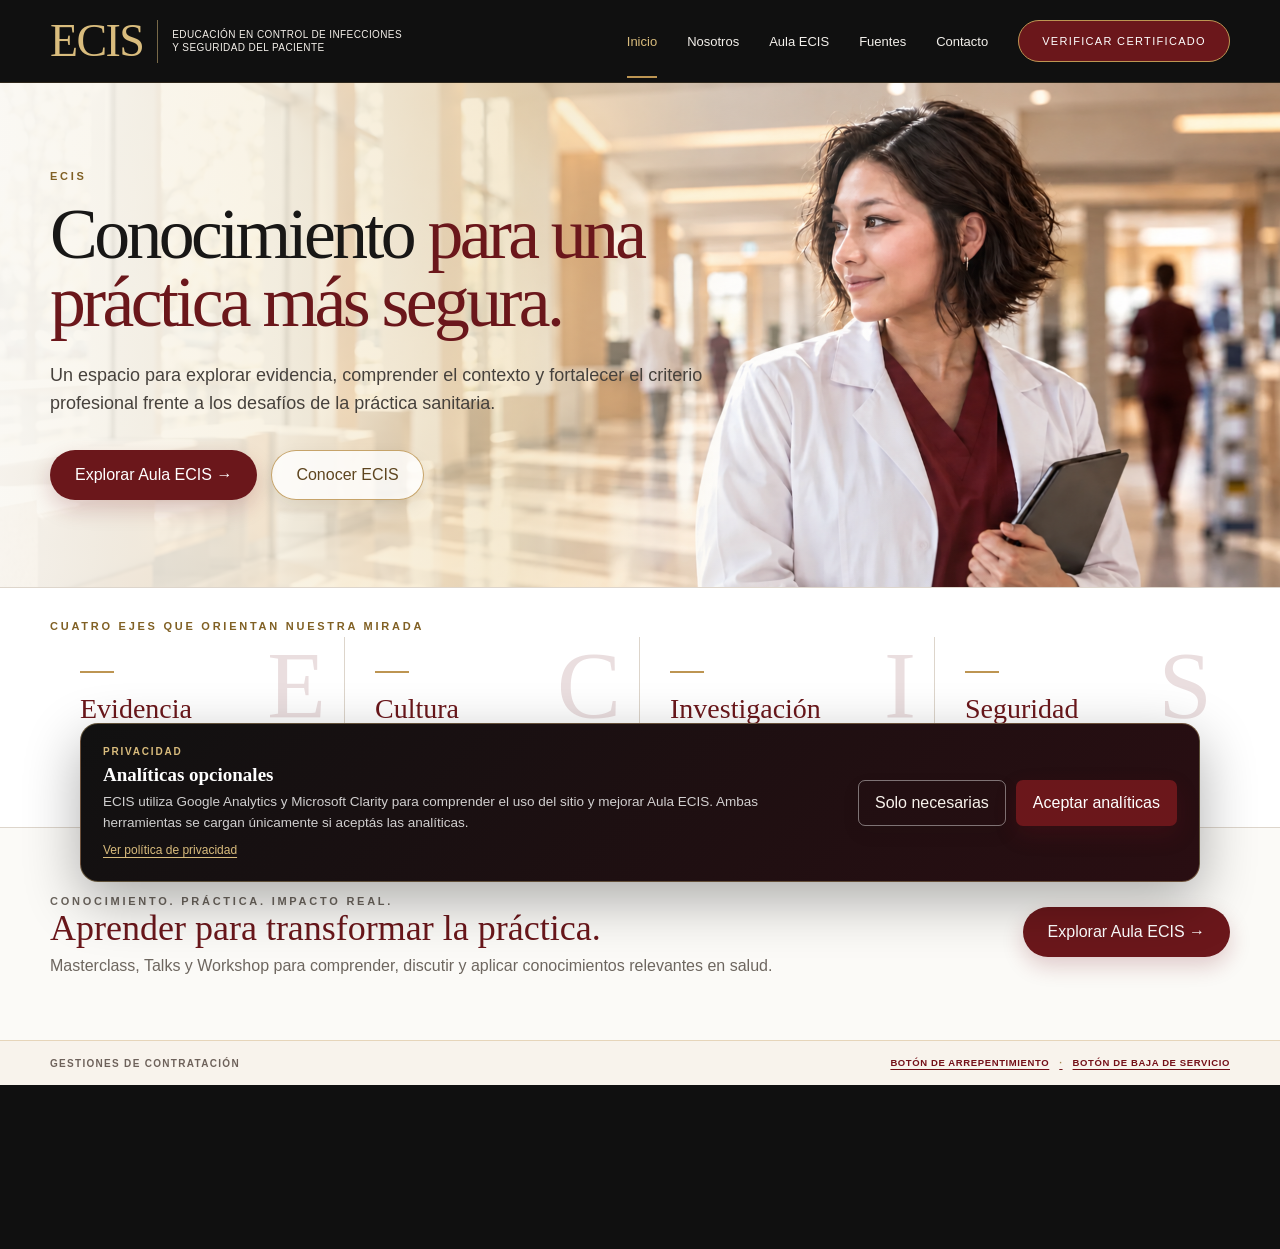
==== commit 849c5d5c: "Add files via upload" ====
--- a/index.html
+++ b/index.html
@@ -5,7 +5,7 @@
 <meta content="ECIS: educación en control de infecciones y seguridad del paciente. De la evidencia a la práctica." name="description"/><meta content="#0d0d0d" name="theme-color"/><meta content="index,follow,max-image-preview:large" name="robots"/><meta content="ECIS" name="author"/>
 <meta content="es_AR" property="og:locale"/><meta content="website" property="og:type"/><meta content="ECIS" property="og:site_name"/><meta content="ECIS | Educación en Control de Infecciones y Seguridad del Paciente" property="og:title"/><meta content="ECIS: educación en control de infecciones y seguridad del paciente. De la evidencia a la práctica." property="og:description"/>
 <meta content="https://ecis-edu.github.io/assets/images/ecis-web-preview.png" property="og:image"/><meta content="1200" property="og:image:width"/><meta content="630" property="og:image:height"/><meta content="ECIS · Educación en Control de Infecciones y Seguridad del Paciente" property="og:image:alt"/><meta content="summary_large_image" name="twitter:card"/><meta content="https://ecis-edu.github.io/assets/images/ecis-web-preview.png" name="twitter:image"/>
-<link href="assets/images/favicon.svg" rel="icon" type="image/svg+xml"/><title>ECIS | Educación en Control de Infecciones y Seguridad del Paciente</title><link as="image" fetchpriority="high" href="assets/images/inicio-banner.webp" rel="preload"/><link href="styles.css?v=20261112-1328" rel="stylesheet"/></head><body>
+<link href="assets/images/favicon.svg" rel="icon" type="image/svg+xml"/><title>ECIS | Educación en Control de Infecciones y Seguridad del Paciente</title><link as="image" fetchpriority="high" href="assets/images/inicio-banner.webp" rel="preload"/><link href="styles.css?v=20261113-1333" rel="stylesheet"/></head><body>
 <a class="skip-link" href="#contenido">Saltar al contenido</a><header class="site-header">
 <div class="container nav-wrap">
 <a aria-label="ECIS, inicio" class="brand" href="index.html">
@@ -61,4 +61,4 @@
 <div class="footer-identity"><span>© <span id="year"></span> ECIS. Todos los derechos reservados.</span><span class="footer-motto">De la evidencia a la práctica.</span></div>
 <nav aria-label="Información legal" class="footer-links"><a href="privacidad.html">Privacidad</a><a href="condiciones.html">Condiciones de inscripción</a><a href="https://ecis-edu.github.io/ecis-verificador/" rel="noopener noreferrer" target="_blank">Verificar certificado</a></nav>
 </div></div>
-</footer><script defer="" src="consent.js?v=20261112-1328"></script><script defer="" src="site.js?v=20261112-1328"></script></body></html>+</footer><script defer="" src="consent.js?v=20261113-1333"></script><script defer="" src="site.js?v=20261113-1333"></script></body></html>
--- a/styles.css
+++ b/styles.css
@@ -3193,3 +3193,557 @@
   .button{padding-left:14px;padding-right:14px}
   .brand-name{display:none}
 }
+
+
+/* ECIS 132.9 — Ajustes visuales de pago */
+.checkout-payment-card h2{max-width:10ch}
+.payment-action-grid-minimal{align-items:stretch}
+.payment-action-card-minimal{
+  min-height:88px;
+  grid-template-columns:70px minmax(0,1fr) auto;
+  gap:16px;
+}
+.payment-method-icon-transfer{
+  width:64px!important;
+  height:64px!important;
+}
+.payment-action-card-minimal strong{
+  font-size:1.08rem;
+}
+.payment-action-card-mp .mp-brand-logo{
+  width:178px;
+  max-height:58px;
+}
+
+/* Mercado Pago: composición más compacta */
+.mp-checkout-summary{
+  margin-top:8px;
+}
+.mp-hybrid-layout{
+  grid-template-columns:minmax(0,1fr) 240px;
+  gap:18px;
+  align-items:start!important;
+}
+.mp-hybrid-action,
+.mp-hybrid-qr{
+  padding:18px 20px!important;
+  border-radius:12px;
+}
+.mp-hybrid-action{
+  min-height:auto!important;
+  display:flex;
+  flex-direction:column;
+  align-items:flex-start;
+  justify-content:flex-start;
+  gap:12px;
+}
+.mp-hybrid-action::before{
+  content:'Elegí una de las dos opciones para completar el pago.';
+  display:block;
+  color:#655b55;
+  font-size:.96rem;
+  line-height:1.45;
+}
+.mp-hybrid-action .mp-redirect-button{
+  width:min(100%, 480px);
+  margin-top:0!important;
+}
+.mp-hybrid-qr img{
+  max-width:176px!important;
+}
+.mp-hybrid-qr strong{
+  margin-top:2px;
+}
+.mp-qr-continue{
+  width:100%;
+}
+
+/* Transferencia: alias y botón Copiar mejor resueltos */
+.transfer-simple-grid{
+  overflow:hidden;
+}
+.transfer-alias-row{
+  display:grid!important;
+  grid-template-columns:minmax(0,1fr) auto;
+  grid-template-rows:auto auto;
+  align-items:center;
+  gap:8px 14px;
+  padding-right:16px!important;
+}
+.transfer-alias-row span{
+  grid-column:1 / -1;
+}
+.transfer-alias-row strong{
+  grid-column:1;
+  grid-row:2;
+  align-self:center;
+}
+.transfer-alias-row button{
+  position:static!important;
+  right:auto!important;
+  top:auto!important;
+  transform:none!important;
+  grid-column:2;
+  grid-row:2;
+  justify-self:end;
+  align-self:center;
+  margin:0;
+  white-space:nowrap;
+}
+
+@media (max-width:900px){
+  .payment-action-card-minimal{
+    grid-template-columns:60px minmax(0,1fr) auto;
+    gap:14px;
+  }
+  .payment-method-icon-transfer{
+    width:58px!important;
+    height:58px!important;
+  }
+  .payment-action-card-mp .mp-brand-logo{
+    width:162px;
+  }
+  .mp-hybrid-layout{
+    grid-template-columns:1fr 210px;
+    gap:14px;
+  }
+}
+@media (max-width:760px){
+  .checkout-payment-card h2{max-width:none}
+  .payment-action-card-minimal{
+    min-height:82px;
+    grid-template-columns:54px minmax(0,1fr) auto;
+    gap:12px;
+  }
+  .payment-method-icon-transfer{
+    width:52px!important;
+    height:52px!important;
+  }
+  .payment-action-card-mp .mp-brand-logo{
+    width:148px;
+    max-height:50px;
+  }
+  .mp-hybrid-layout{
+    grid-template-columns:1fr;
+  }
+  .mp-hybrid-action::before{
+    font-size:.92rem;
+  }
+  .mp-hybrid-action .mp-redirect-button{
+    width:100%;
+  }
+  .transfer-alias-row{
+    grid-template-columns:1fr;
+    grid-template-rows:auto auto auto;
+    gap:8px;
+  }
+  .transfer-alias-row strong,
+  .transfer-alias-row button{
+    grid-column:1;
+    justify-self:start;
+  }
+}
+
+
+/* ECIS 133.0 — refinado visual de pago */
+#payment-flow.payment-flow-layout{
+  grid-template-columns:1fr;
+  grid-template-areas:
+    "code"
+    "summary"
+    "method"
+    "detail";
+  gap:14px;
+}
+#payment-flow .registration-code-card,
+#payment-flow .checkout-review-card,
+#payment-flow .checkout-payment-card,
+#payment-flow .transfer-checkout,
+#payment-flow .mp-redirect-checkout,
+#payment-flow .mp-confirm-checkout{
+  max-width:none;
+}
+.registration-code-card{
+  padding:16px 22px;
+}
+.registration-code-card .eyebrow{
+  margin-bottom:8px;
+}
+.registration-code-row{
+  gap:12px;
+}
+.final-registration-code{
+  font-size:1.36rem;
+  padding:11px 16px;
+}
+.copy-code-button{
+  min-height:48px;
+  padding:0 18px;
+}
+.checkout-review-card{
+  padding:20px 28px;
+}
+.checkout-review-card h2{
+  font-size:clamp(2rem,3vw,2.45rem);
+}
+.checkout-summary-row{
+  grid-template-columns:150px minmax(0,1fr);
+  gap:18px;
+  min-height:46px;
+}
+.checkout-summary-row strong{
+  font-size:1rem;
+}
+
+/* Selector de medios: iconos/logos más grandes y CTA auxiliar */
+.checkout-payment-card{
+  padding:22px 28px;
+}
+.checkout-payment-card .checkout-card-head{
+  margin-bottom:16px;
+}
+.checkout-payment-card h2{
+  font-size:clamp(2rem,3vw,2.6rem);
+}
+.payment-action-grid-minimal{
+  grid-template-columns:1fr 1fr;
+  gap:14px;
+}
+.payment-action-card-minimal{
+  min-height:96px;
+  padding:16px 20px;
+  grid-template-columns:86px minmax(0,1fr) auto;
+  gap:18px;
+  border-radius:14px;
+}
+.payment-action-card-minimal strong{
+  font-size:1.14rem;
+  font-weight:700;
+}
+.payment-method-icon-transfer{
+  width:74px!important;
+  height:74px!important;
+}
+.payment-action-card-mp{
+  grid-template-columns:minmax(0,1fr) auto;
+}
+.payment-action-card-mp .mp-brand-logo{
+  width:220px;
+  max-height:72px;
+}
+.payment-action-arrow{
+  font-size:22px;
+  color:var(--burgundy);
+}
+.checkout-amount-row{
+  margin-top:14px;
+  padding-top:14px;
+}
+.checkout-amount-row strong{
+  font-size:1.9rem;
+}
+.payment-support-note{
+  margin-top:16px;
+  padding:14px 16px;
+  border:1px solid rgba(116,16,24,.12);
+  border-radius:12px;
+  background:#fcf8f7;
+  display:flex;
+  align-items:center;
+  justify-content:space-between;
+  gap:14px;
+}
+.payment-support-note p{
+  margin:0;
+  color:#5e544d;
+  font-size:.96rem;
+  line-height:1.45;
+}
+.payment-support-button{
+  flex:0 0 auto;
+  min-height:46px;
+  padding:0 18px;
+}
+.button-primary-soft{
+  background:var(--burgundy);
+  color:#fff;
+  border-color:var(--burgundy);
+  box-shadow:0 12px 24px rgba(116,16,24,.12);
+}
+.button-primary-soft:hover,
+.button-primary-soft:focus-visible{
+  background:#5d0d16;
+  border-color:#5d0d16;
+  color:#fff;
+}
+
+/* Botones importantes con más presencia */
+#payment-flow .button-primary,
+#payment-flow .checkout-primary{
+  min-height:50px;
+  padding:0 22px;
+  font-size:1rem;
+  font-weight:700;
+  box-shadow:0 14px 28px rgba(116,16,24,.16);
+}
+#payment-flow .button-primary:hover,
+#payment-flow .button-primary:focus-visible,
+#payment-flow .checkout-primary:hover,
+#payment-flow .checkout-primary:focus-visible{
+  transform:translateY(-1px);
+}
+#payment-flow .registration-secondary{
+  min-height:48px;
+  padding:0 18px;
+  font-weight:600;
+}
+
+/* Transferencia: info más compacta y apilada */
+.transfer-checkout,
+.mp-redirect-checkout,
+.mp-confirm-checkout{
+  padding:22px 28px;
+}
+.payment-title-row{
+  gap:16px!important;
+  margin-bottom:14px!important;
+}
+.payment-title-icon-image{
+  width:62px;
+  height:62px;
+  flex:0 0 62px;
+}
+.payment-title-row h2{
+  font-size:clamp(2rem,3vw,2.45rem)!important;
+}
+.transfer-simple-grid{
+  grid-template-columns:1fr;
+  margin-top:4px;
+}
+.transfer-simple-grid>div{
+  min-height:unset;
+  padding:14px 16px;
+}
+.transfer-simple-grid strong{
+  font-size:1.12rem;
+}
+.transfer-alias-row{
+  display:grid!important;
+  grid-template-columns:minmax(0,1fr) auto;
+  grid-template-rows:auto auto;
+  gap:8px 14px;
+  align-items:center;
+}
+.transfer-alias-row button{
+  min-height:44px;
+  padding:0 16px;
+  border-radius:999px;
+  align-self:center;
+}
+.proof-inline-block{
+  margin-top:14px;
+  padding:18px;
+  gap:12px;
+  border-radius:14px;
+}
+.proof-inline-block>p:first-child{
+  margin:0;
+  font-size:1.05rem;
+}
+.success-contact-actions{
+  gap:12px;
+}
+.success-contact-actions .button{
+  min-width:160px;
+}
+.proof-step-help{
+  font-size:.98rem;
+  line-height:1.5;
+}
+
+/* Mercado Pago: menos aire y contenido más ordenado */
+.mp-title-row{
+  margin-bottom:12px!important;
+}
+.mp-header-logo{
+  width:250px;
+  max-height:78px;
+}
+.mp-checkout-summary{
+  grid-template-columns:1fr;
+  margin-top:8px;
+}
+.mp-checkout-summary>div+div{
+  border-left:0!important;
+  border-top:1px solid var(--line);
+}
+.mp-checkout-summary>div{
+  padding:14px 16px;
+}
+.mp-checkout-summary strong{
+  font-size:1.18rem;
+}
+.mp-hybrid-layout{
+  grid-template-columns:1fr;
+  gap:14px;
+  margin-top:14px;
+}
+.mp-hybrid-action,
+.mp-hybrid-qr{
+  padding:18px 20px!important;
+  border-radius:14px;
+}
+.mp-hybrid-action{
+  min-height:unset!important;
+  gap:14px;
+}
+.mp-hybrid-action::before{
+  font-size:1rem;
+}
+.mp-hybrid-action .mp-redirect-button{
+  width:min(100%, 460px);
+}
+.mp-hybrid-qr{
+  display:flex;
+  flex-direction:column;
+  align-items:center;
+  gap:10px;
+}
+.mp-hybrid-qr img{
+  max-width:190px!important;
+}
+.mp-hybrid-qr strong{
+  font-size:1rem!important;
+}
+.mp-qr-continue{
+  width:min(100%, 320px);
+}
+.mp-confirm-checkout .checkout-card-head{
+  margin-bottom:12px;
+}
+
+@media (max-width:900px){
+  .payment-action-card-minimal{
+    grid-template-columns:74px minmax(0,1fr) auto;
+    gap:16px;
+  }
+  .payment-method-icon-transfer{
+    width:66px!important;
+    height:66px!important;
+  }
+  .payment-action-card-mp .mp-brand-logo{
+    width:198px;
+    max-height:66px;
+  }
+  .payment-support-note{
+    align-items:flex-start;
+    flex-direction:column;
+  }
+}
+@media (max-width:760px){
+  .registration-code-card,
+  .checkout-review-card,
+  .checkout-payment-card,
+  .transfer-checkout,
+  .mp-redirect-checkout,
+  .mp-confirm-checkout{
+    padding:18px 16px;
+  }
+  .checkout-summary-row{
+    grid-template-columns:1fr;
+    gap:3px;
+  }
+  .payment-action-grid-minimal{
+    grid-template-columns:1fr;
+  }
+  .payment-action-card-minimal{
+    min-height:88px;
+    grid-template-columns:68px minmax(0,1fr) auto;
+    padding:15px 16px;
+    gap:14px;
+  }
+  .payment-method-icon-transfer{
+    width:60px!important;
+    height:60px!important;
+  }
+  .payment-action-card-mp .mp-brand-logo{
+    width:178px;
+    max-height:58px;
+  }
+  .payment-support-button,
+  .mp-hybrid-action .mp-redirect-button,
+  .mp-qr-continue,
+  .success-contact-actions .button{
+    width:100%;
+  }
+  .payment-title-icon-image{
+    width:56px;
+    height:56px;
+    flex-basis:56px;
+  }
+  .mp-header-logo{
+    width:220px;
+    max-height:68px;
+  }
+  .transfer-alias-row{
+    grid-template-columns:1fr;
+    grid-template-rows:auto auto auto;
+  }
+  .transfer-alias-row strong,
+  .transfer-alias-row button{
+    grid-column:1;
+    justify-self:start;
+  }
+}
+@media (max-width:480px){
+  .registration-code-row{flex-wrap:wrap}
+  .final-registration-code{font-size:1.18rem}
+  .payment-action-card-minimal{
+    grid-template-columns:60px minmax(0,1fr) auto;
+  }
+  .payment-method-icon-transfer{
+    width:54px!important;
+    height:54px!important;
+  }
+  .payment-action-card-mp .mp-brand-logo{
+    width:160px;
+    max-height:52px;
+  }
+}
+
+
+/* ECIS 133.1 — igualar presencia visual del icono de transferencia */
+.payment-action-card-minimal{
+  grid-template-columns:112px minmax(0,1fr) auto;
+}
+.payment-method-icon-transfer{
+  width:104px!important;
+  height:104px!important;
+}
+@media (max-width:900px){
+  .payment-action-card-minimal{
+    grid-template-columns:102px minmax(0,1fr) auto;
+  }
+  .payment-method-icon-transfer{
+    width:94px!important;
+    height:94px!important;
+  }
+}
+@media (max-width:760px){
+  .payment-action-card-minimal{
+    grid-template-columns:92px minmax(0,1fr) auto;
+  }
+  .payment-method-icon-transfer{
+    width:84px!important;
+    height:84px!important;
+  }
+}
+@media (max-width:480px){
+  .payment-action-card-minimal{
+    grid-template-columns:84px minmax(0,1fr) auto;
+  }
+  .payment-method-icon-transfer{
+    width:76px!important;
+    height:76px!important;
+  }
+}
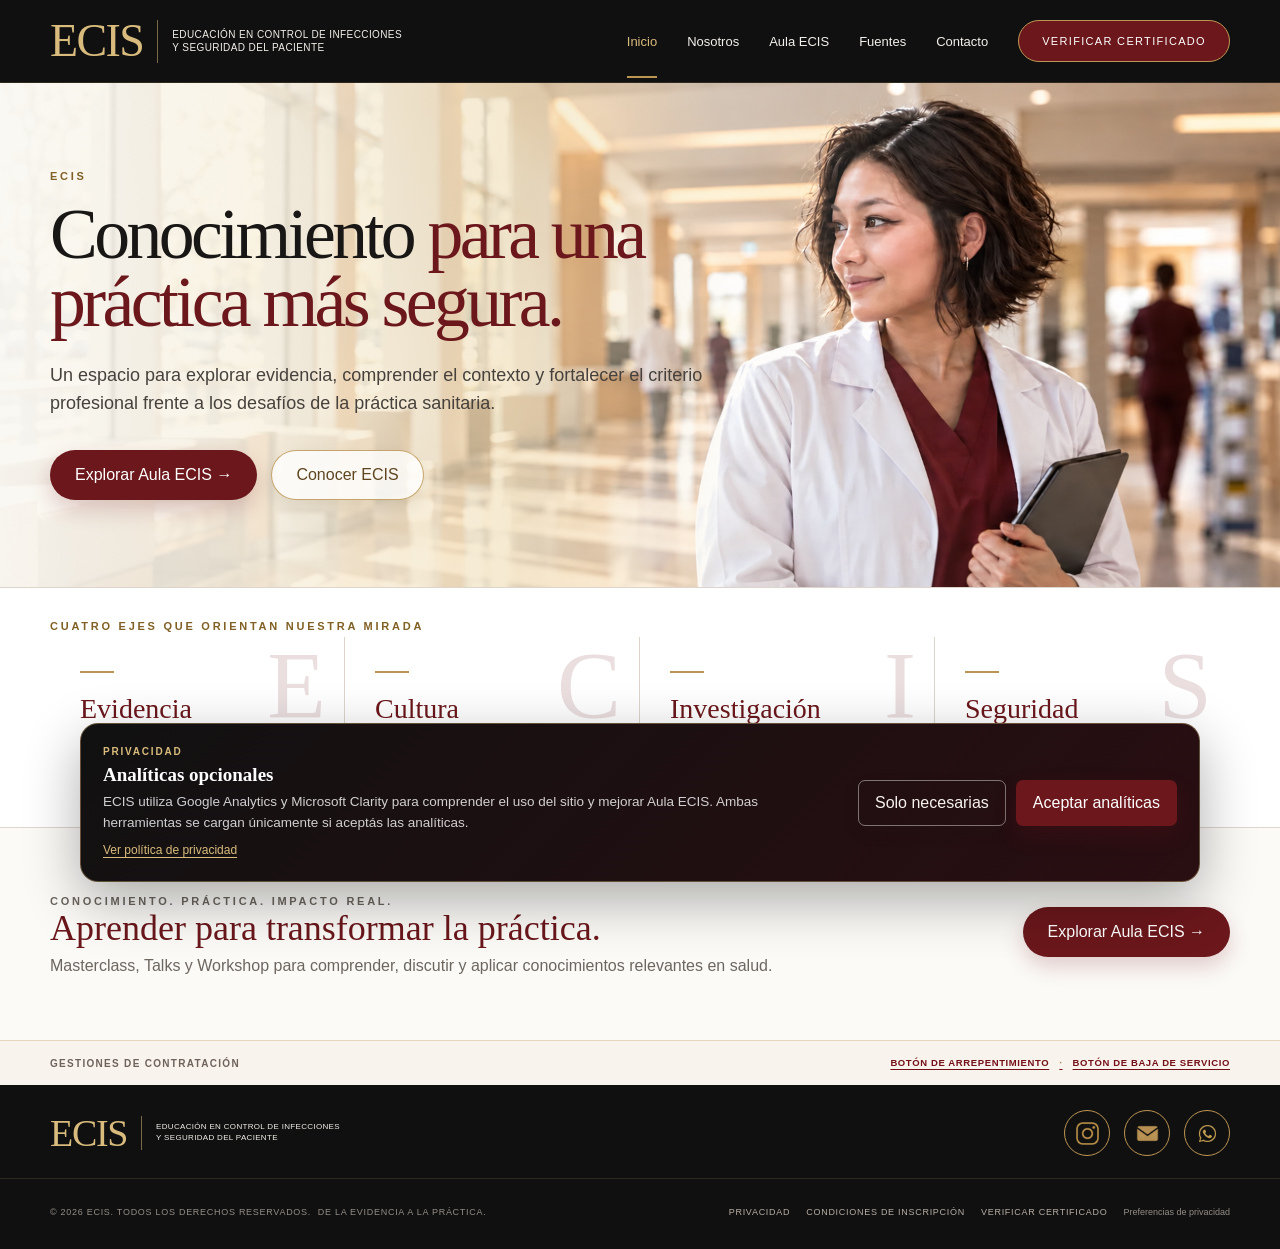
==== commit 5a500fc1: "Add files via upload" ====
--- a/index.html
+++ b/index.html
@@ -5,7 +5,7 @@
 <meta content="ECIS: educación en control de infecciones y seguridad del paciente. De la evidencia a la práctica." name="description"/><meta content="#0d0d0d" name="theme-color"/><meta content="index,follow,max-image-preview:large" name="robots"/><meta content="ECIS" name="author"/>
 <meta content="es_AR" property="og:locale"/><meta content="website" property="og:type"/><meta content="ECIS" property="og:site_name"/><meta content="ECIS | Educación en Control de Infecciones y Seguridad del Paciente" property="og:title"/><meta content="ECIS: educación en control de infecciones y seguridad del paciente. De la evidencia a la práctica." property="og:description"/>
 <meta content="https://ecis-edu.github.io/assets/images/ecis-web-preview.png" property="og:image"/><meta content="1200" property="og:image:width"/><meta content="630" property="og:image:height"/><meta content="ECIS · Educación en Control de Infecciones y Seguridad del Paciente" property="og:image:alt"/><meta content="summary_large_image" name="twitter:card"/><meta content="https://ecis-edu.github.io/assets/images/ecis-web-preview.png" name="twitter:image"/>
-<link href="assets/images/favicon.svg" rel="icon" type="image/svg+xml"/><title>ECIS | Educación en Control de Infecciones y Seguridad del Paciente</title><link as="image" fetchpriority="high" href="assets/images/inicio-banner.webp" rel="preload"/><link href="styles.css?v=20261113-1333" rel="stylesheet"/></head><body>
+<link href="assets/images/favicon.svg" rel="icon" type="image/svg+xml"/><title>ECIS | Educación en Control de Infecciones y Seguridad del Paciente</title><link as="image" fetchpriority="high" href="assets/images/inicio-banner.webp" rel="preload"/><link href="styles.css?v=20261114-1335" rel="stylesheet"/></head><body>
 <a class="skip-link" href="#contenido">Saltar al contenido</a><header class="site-header">
 <div class="container nav-wrap">
 <a aria-label="ECIS, inicio" class="brand" href="index.html">
@@ -61,4 +61,4 @@
 <div class="footer-identity"><span>© <span id="year"></span> ECIS. Todos los derechos reservados.</span><span class="footer-motto">De la evidencia a la práctica.</span></div>
 <nav aria-label="Información legal" class="footer-links"><a href="privacidad.html">Privacidad</a><a href="condiciones.html">Condiciones de inscripción</a><a href="https://ecis-edu.github.io/ecis-verificador/" rel="noopener noreferrer" target="_blank">Verificar certificado</a></nav>
 </div></div>
-</footer><script defer="" src="consent.js?v=20261113-1333"></script><script defer="" src="site.js?v=20261113-1333"></script></body></html>+</footer><script defer="" src="consent.js?v=20261114-1335"></script><script defer="" src="site.js?v=20261114-1335"></script></body></html>
